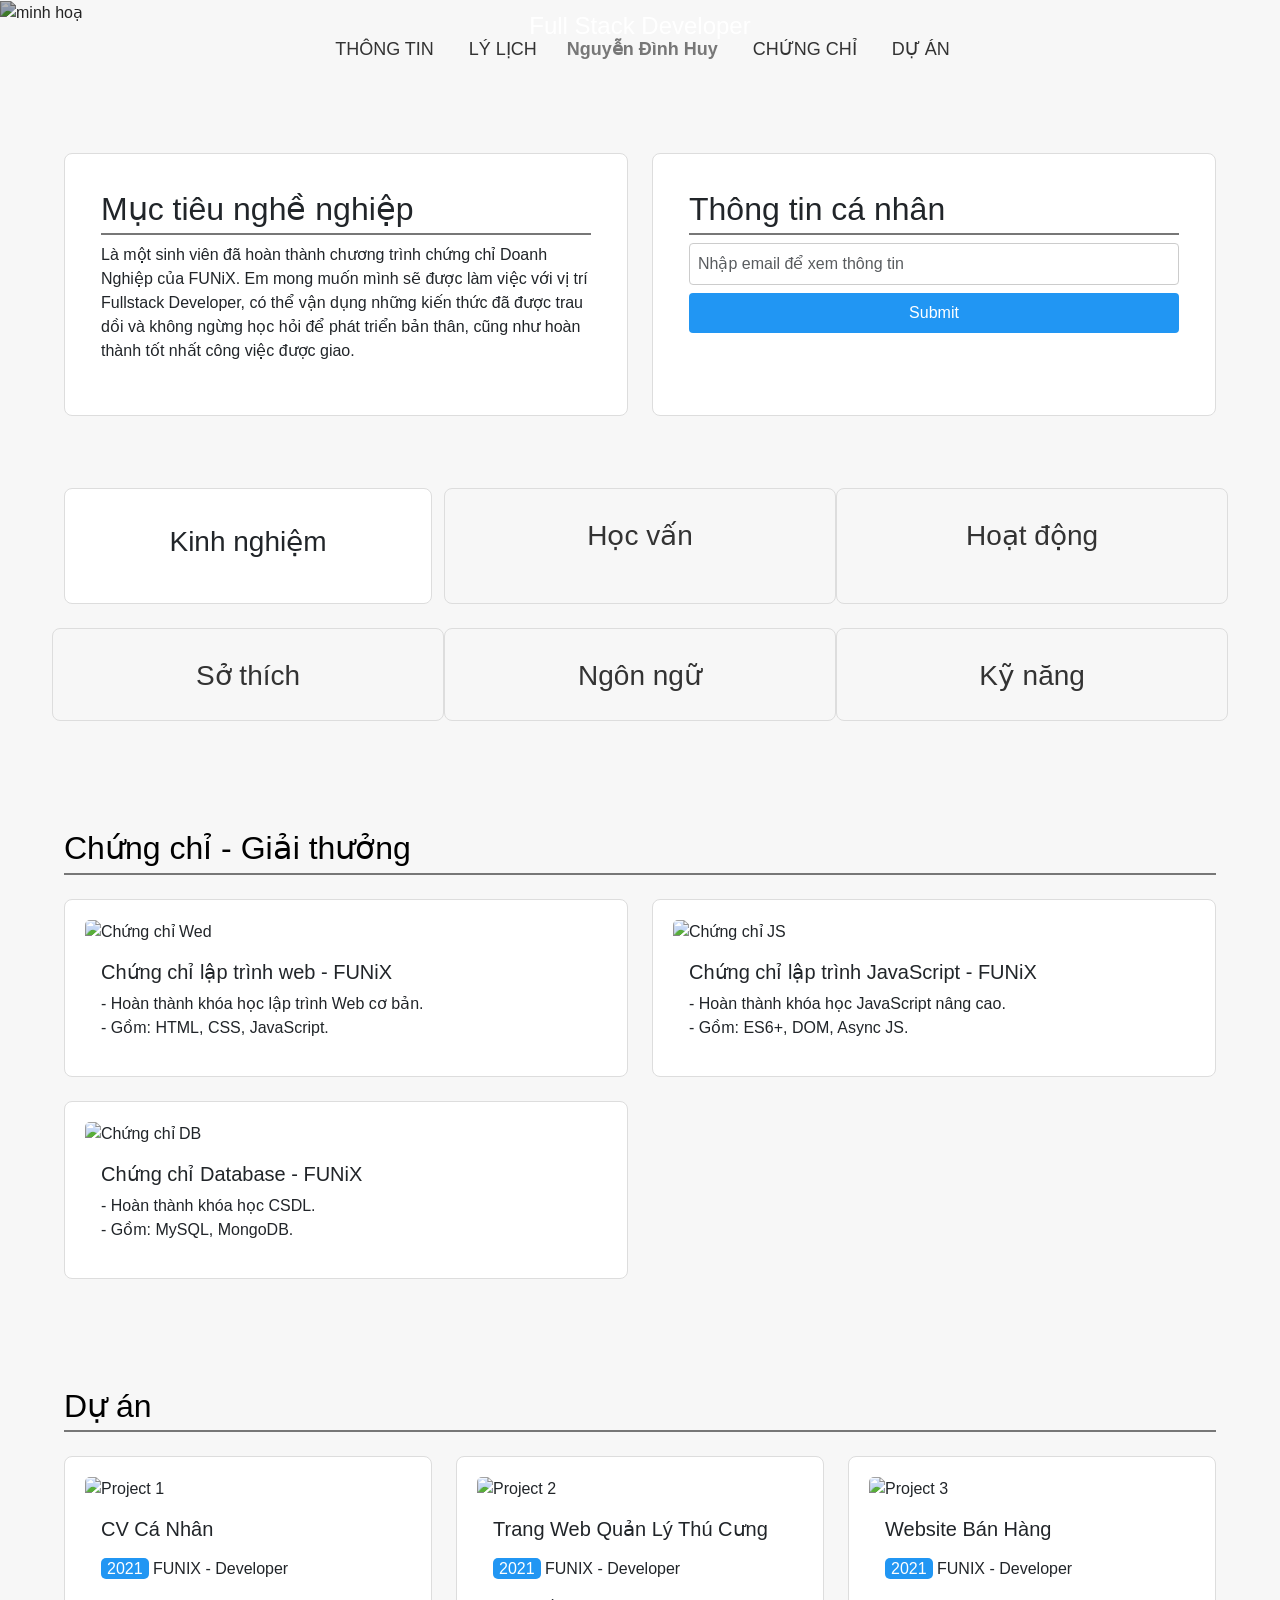
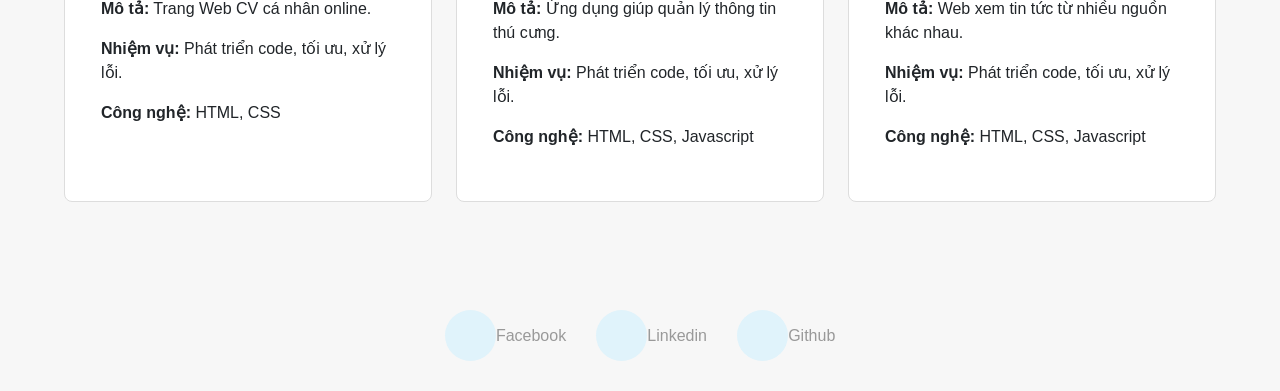
==== Assignment  03/index.html @ 518858b7 "Add files via upload" ====
<!DOCTYPE html>
<html lang="vi">
  <head>
    <meta charset="UTF-8" />
    <meta name="viewport" content="width=device-width, initial-scale=1.0" />
    <link
      href="https://cdn.jsdelivr.net/npm/bootstrap@5.0.2/dist/css/bootstrap.min.css"
      rel="stylesheet"
    />
    <link rel="stylesheet" href="./css/style.css" />
    <link rel="stylesheet" href="./css/font.css" />
    <link rel="stylesheet" href="./css/mobile.css" />
    <link rel="stylesheet" href="./css/tablet.css" />
    <link rel="stylesheet" href="./css/laptop.css" />

    <title>Assignment03</title>
  </head>
  <body>
    <div class="position-relative">
      <img
        src="e:\accsiment\Assignment  03\images\banner.jpg"
        alt="minh hoạ"
        class="img-fluid w-100"
        style="filter: brightness(0.7)"
      />
      <div class="text-overplay text-white">
        <h1>Nguyễn Đình Huy</h1>
        <p>Full Stack Developer</p>
      </div>
    </div>
    <div class="menu">
      <nav>
        <ul>
          <li>
            <a href="#"><i class="icon-user"></i> THÔNG TIN</a>
          </li>
          <li>
            <a href="#"><i class="icon-doc-text-inv"></i> LÝ LỊCH</a>
          </li>
          <li class="navbar-title">Nguyễn Đình Huy</li>
          <li>
            <a href="#"><i class="icon-mail-alt"></i> CHỨNG CHỈ</a>
          </li>
          <li>
            <a href="#"><i class="icon-star-1"></i> DỰ ÁN</a>
          </li>
        </ul>
      </nav>
    </div>

    <!-- Nội dung chính -->
    <div class="container my-5">
      <div class="row g-4">
        <!-- Mục tiêu nghề nghiệp -->
        <div class="col-md-6">
          <div class="card h-100">
            <div class="card-body">
              <h2 class="card-title">Mục tiêu nghề nghiệp</h2>
              <p>
                Là một sinh viên đã hoàn thành chương trình chứng chỉ Doanh
                Nghiệp của FUNiX. Em mong muốn mình sẽ được làm việc với vị trí
                Fullstack Developer, có thể vận dụng những kiến thức đã được
                trau dồi và không ngừng học hỏi để phát triển bản thân, cũng như
                hoàn thành tốt nhất công việc được giao.
              </p>
            </div>
          </div>
        </div>

        <!-- Form nhập email -->
        <div class="col-md-6" id="form-container">
  <div class="card h-100">
    <div class="card-body">
      <h2 class="card-title">Thông tin cá nhân</h2>
      <form id="email-form" class="d-flex flex-column gap-2">
        <input
          type="email"
          id="email-input"
          class="form-control"
          placeholder="Nhập email để xem thông tin"
          required
          autocomplete="off"
        />
        <p id="error-msg" class="text-danger d-none">
          Email không hợp lệ!
        </p>
        <button type="submit" class="btn btn-primary">Submit</button>
      </form>
    </div>
  </div>
</div>

        <!-- Thông tin cá nhân hiển thị -->
        <div class="col-md-6 hidden" id="info-container">
          <div class="card h-100">
            <div class="card-body">
              <p><strong>Giới tính:</strong> Nam</p>
              <p><strong>Ngày sinh:</strong> 19/05/2000</p>
              <p><strong>Điện thoại:</strong> (+84) 912398xxx</p>
              <p><strong>Email:</strong> sinhvien@funix.edu.vn</p>
              <p><strong>Địa chỉ:</strong> Số 10, đường 10, Hà Nội</p>
              <p><strong>Website:</strong> https://abc.tech</p>
              <div class="d-flex gap-3 mt-3">
                <i class="icon-twitter"></i>
                <i class="icon-facebook"></i>
                <i class="icon-gplus"></i>
                <i class="icon-linkedin"></i>
              </div>
            </div>
          </div>
        </div>
      </div>

      <!-- Grid thông tin (Kinh nghiệm, Học vấn, Hoạt động...) -->
      <div class="row row-cols-1 row-cols-md-2 row-cols-lg-3 g-4 mt-5">
        <div class="col">
          <div class="card info-card h-100">
            <div class="card-body text-center">
              <i class="ic-toolbox fs-2"></i>
              <h3>Kinh nghiệm</h3>
              <button class="btn btn-warning btn-sm toggle-btn">
                View More
              </button>
              <div class="info-content hidden mt-3 text-start">
                <p class="fw-bold">
                  Full Stack Developer - Công ty Y (05/2022 - Hiện tại)
                </p>
                <ul>
                  <li>Xây dựng, phát triển Website dựa trên thiết kế.</li>
                  <li>Thiết kế Database, sử dụng MySQL/NoSQL.</li>
                  <li>Lập trình Web Service bằng Python, Java,...</li>
                </ul>
              </div>
            </div>
          </div>
        </div>
        <!-- Học vấn -->
  <div class="info-card">
    <div class="info-header">
      <i class="ic-pencil"></i>
      <h3>Học vấn</h3>
      <button class="toggle-btn">View More</button>
    </div>
    <div class="info-content hidden">
      <p><b>FUNiX</b> (06/2021 - 05/2022)</p>
      <p>Tốt nghiệp chứng chỉ Fullstack, GPA: 9/10</p>
      <p><b>ĐH FPT</b> (08/2016 - 07/2019)</p>
      <p>Cử nhân Kỹ thuật phần mềm, GPA: 3.2/4</p>
    </div>
  </div>

  <!-- Hoạt động -->
  <div class="info-card">
    <div class="info-header">
      <i class="ic-trophy"></i>
      <h3>Hoạt động</h3>
      <button class="toggle-btn">View More</button>
    </div>
    <div class="info-content hidden">
      <p><b>FPT Edu Hackathon</b> (2019) - Giải 3 bảng A</p>
      <p><b>CLB Z</b> (2016-2017) - Trưởng ban chuyên môn</p>
    </div>
  </div>

  <!-- Sở thích -->
  <div class="info-card">
    <div class="info-header">
      <i class="ic-megaphone"></i>
      <h3>Sở thích</h3>
      <button class="toggle-btn">View More</button>
    </div>
    <div class="info-content hidden">
      <p>Âm nhạc, Chơi game, Du lịch, Nấu ăn</p>
    </div>
  </div>

  <!-- Ngôn ngữ -->
  <div class="info-card">
    <div class="info-header">
      <i class="ic-mic"></i>
      <h3>Ngôn ngữ</h3>
      <button class="toggle-btn">View More</button>
    </div>
    <div class="info-content hidden">
      <p>Tiếng Anh - IELTS 7.0</p>
      <div class="bar"><div style="width:70%"></div></div>
      <p>Tiếng Nhật - JLPT N4</p>
      <div class="bar"><div style="width:40%"></div></div>
    </div>
  </div>

  <!-- Kỹ năng -->
  <div class="info-card">
    <div class="info-header">
      <i class="ic-tools"></i>
      <h3>Kỹ năng</h3>
      <button class="toggle-btn">View More</button>
    </div>
    <div class="info-content hidden">
      <p>HTML/CSS: Fundamental</p>
      <div class="bar"><div style="width:60%"></div></div>
      <p>Javascript: Intermediate</p>
      <div class="bar"><div style="width:80%"></div></div>
      <p>NodeJS: Intermediate</p>
      <div class="bar"><div style="width:70%"></div></div>
      <p>Bootstrap 5: Fundamental</p>
      <div class="bar"><div style="width:60%"></div></div>
    </div>
  </div>
</div>
      </div>
    </div>

    <!-- Chứng chỉ - Giải thưởng -->
    <div class="container my-5">
      <h2 class="mb-4">Chứng chỉ - Giải thưởng</h2>
      <div class="row row-cols-1 row-cols-md-2 g-4">
        <div class="col">
          <div class="card h-100">
            <img
              src="e:\accsiment\Assignment  03\images\z6876169702181_b6b97c198c44c1d60125a9619a72cca2.jpg"
              class="card-img-top"
              alt="Chứng chỉ Wed"
            />
            <div class="card-body">
              <h5 class="card-title">Chứng chỉ lập trình web - FUNiX</h5>
              <p class="card-text">
                - Hoàn thành khóa học lập trình Web cơ bản.<br />
                - Gồm: HTML, CSS, JavaScript.
              </p>
            </div>
          </div>
        </div>
        <div class="col">
          <div class="card h-100">
            <img
              src="e:\accsiment\Assignment  03\images\z6876170082078_06c11a3a55d8be6feaeeed152cd0a370.jpg"
              class="card-img-top"
              alt="Chứng chỉ JS"
            />
            <div class="card-body">
              <h5 class="card-title">Chứng chỉ lập trình JavaScript - FUNiX</h5>
              <p class="card-text">
                - Hoàn thành khóa học JavaScript nâng cao.<br />
                - Gồm: ES6+, DOM, Async JS.
              </p>
            </div>
          </div>
        </div>
        <div class="col">
          <div class="card h-100">
            <img
              src="e:\accsiment\Assignment  03\images\z6876170233814_6504e09852ae9ed6602813bad35f3386.jpg"
              class="card-img-top"
              alt="Chứng chỉ DB"
            />
            <div class="card-body">
              <h5 class="card-title">Chứng chỉ Database - FUNiX</h5>
              <p class="card-text">
                - Hoàn thành khóa học CSDL.<br />
                - Gồm: MySQL, MongoDB.
              </p>
            </div>
          </div>
        </div>
      </div>
    </div>

    <!-- Dự án -->
    <div class="container my-5">
      <h2 class="mb-4">Dự án</h2>
      <div class="row row-cols-1 row-cols-md-3 g-4">
        <!-- Dự án 1 -->
        <div class="col">
          <div class="card h-100">
            <img
              src="e:\accsiment\Assignment  03\images\z6876223351417_662eecf74dc6091515ab1faaf2f490e8.jpg"
              class="card-img-top"
              alt="Project 1"
            />
            <div class="card-body">
              <h5 class="card-title">CV Cá Nhân</h5>
              <p class="card-text">
                <p>
              <span
                style="
                  background: #2196f3;
                  color: white;
                  padding: 2px 6px;
                  border-radius: 5px;
                "
                >2021</span
              >
              FUNIX - Developer
            </p>
            <p><strong>Mô tả:</strong> Trang Web CV cá nhân online.</p>
            <p>
              <strong>Nhiệm vụ:</strong> Phát triển code, tối ưu, xử lý lỗi.
            </p>
            <p><strong>Công nghệ:</strong> HTML, CSS</p>
              </p>
            </div>
          </div>
        </div>

        <!-- Dự án 2 -->
        <div class="col">
          <div class="card h-100">
            <img
              src="e:\accsiment\Assignment  03\images\z6876223659902_cf0e49bc5b09206584a0ef1fc46d6698.jpg"
              class="card-img-top"
              alt="Project 2"
            />
            <div class="card-body">
              <h5 class="card-title">Trang Web Quản Lý Thú Cưng</h5>
              <p class="card-text">
                <p>
              <span
                style="
                  background: #2196f3;
                  color: white;
                  padding: 2px 6px;
                  border-radius: 5px;
                "
                >2021</span
              >
              FUNIX - Developer
            </p>
            <p>
              <strong>Mô tả:</strong> Ứng dụng giúp quản lý thông tin thú cưng.
            </p>
            <p>
              <strong>Nhiệm vụ:</strong> Phát triển code, tối ưu, xử lý lỗi.
            </p>
            <p><strong>Công nghệ:</strong> HTML, CSS, Javascript</p>
              </p>
            </div>
          </div>
        </div>

        <!-- Dự án 3 -->
        <div class="col">
          <div class="card h-100">
            <img
              src="e:\accsiment\Assignment  03\images\z6876223982063_1968ad4f30f36964ab4328737cce14e0.jpg"
              class="card-img-top"
              alt="Project 3"
            />
            <div class="card-body">
              <h5 class="card-title">Website Bán Hàng</h5>
              <p class="card-text">
                            <p>
              <span
                style="
                  background: #2196f3;
                   color: white;
                  padding: 2px 6px;
                  border-radius: 5px;
                "
                >2021</span
              >
              FUNIX - Developer
            </p>
            <p>
              <strong>Mô tả:</strong> Web xem tin tức từ nhiều nguồn khác nhau.
            </p>
            <p>
              <strong>Nhiệm vụ:</strong> Phát triển code, tối ưu, xử lý lỗi.
            </p>
            <p><strong>Công nghệ:</strong> HTML, CSS, Javascript</p>
              </p>
            </div>
          </div>
        </div>
      </div>
    </div>
    <footer class="social-footer">
      <a href="#" class="social-link">
        <i class="icon-facebook-circled"></i> Facebook
      </a>
      <a href="#" class="social-link">
        <i class="icon-linkedin-circled"></i> Linkedin
      </a>
      <a href="#" class="social-link">
        <i class="icon-github-circled"></i> Github
      </a>
    </footer>
    <script src="https://cdn.jsdelivr.net/npm/bootstrap@5.0.2/dist/js/bootstrap.bundle.min.js"></script>
    <script src="./js/script.js"></script>
  </body>
</html>
---- Assignment  03/css/style.css ----
.image-container img {
  width: 100%;
  height: 100%;
  position: relative;
}

.text-overplay {
  position: absolute;
  font-size: 24px;
  top: 25%;
  left: 50%;
  transform: translate(-50%, -50%);
  text-align: center;
  margin-bottom: 50px;
  color: white;
}

.menu {
  display: flex;
  flex-direction: row;
  padding: 0;
  height: 50px;
  align-items: center;
  justify-content: center;
  margin-top: 0px;
}

menu a {
  text-decoration: none;
  border-left: 1px solid rgb(17, 16, 16);
  height: 50px;
  display: flex;
  align-items: center;
  justify-content: center;
  padding: 0px;
  gap: 30px;
}
td {
  align-items: center;
  justify-content: center;
  font-size: 20px;
  flex-direction: column;
}
.mờ {
  color: darkgrey;
  text-align: center;
  padding: 20px 0;
}

body {
  font-family: Arial, sans-serif;
  margin: 0;
  padding: 0;
  background: #f7f7f7;
  color: #333;
}

.container {
  width: 90%;
  max-width: 1200px;
  margin: auto;
  padding: 30px 0;
  gap: 30px;
}

header {
  text-align: center;
  padding: 20px 0;
}

header h1 {
  margin: 10px 0 5px;
}

header p {
  font-style: italic;
  color: #777;
}

.section {
  background: #fff;
  padding: 20px;
  margin-bottom: 20px;
  border-radius: 8px;
}

.flex {
  display: flex;
  flex-wrap: wrap;
  gap: 20px;
  flex-wrap: wrap;
  gap: 20px;
}

.column {
  flex: 1;
  min-width: 280px;
  margin-right: 20px;
  margin-top: 20px;
}

h2 {
  color: black;
  border-bottom: 2px solid #777;
  padding-bottom: 5px;
  margin-bottom: 15px;
}

.info p,
.content p {
  margin: 8px 0;
}

.highlight {
  color: #007acc;
  font-weight: bold;
}

ul {
  padding-left: 20px;
}

.title {
  font-weight: bold;
  margin-top: 10px;
}

.date {
  color: #555;
  font-style: italic;
}
.ngang {
  display: flex;
  align-items: center;
  gap: 150px;
}

.section {
  padding: 20px;
}

.flex {
  display: flex;
  gap: 20px;
  flex-wrap: wrap;
}

.card {
  flex: 1;
  min-width: 250px;
  background: #fff;
  padding: 20px;
  border: 1px solid #ddd;
  border-radius: 8px;
}

.hobbies {
  display: flex;
  justify-content: space-between;
  flex-wrap: wrap;
  gap: 15px;
  margin-top: 10px;
}

.hobbies div {
  display: flex;
  flex-direction: column;
  align-items: center;
  font-size: 14px;
  color: #333;
}

.hobbies i {
  font-size: 24px;
  color: #2196f3;
  border: 1px solid #2196f3;
  border-radius: 50%;
  padding: 10px;
  margin-bottom: 5px;
}

.bar {
  background: #eee;
  height: 5px;
  border-radius: 3px;
  margin: 5px 0 15px;
  overflow: hidden;
}

.bar div {
  height: 100%;
  background: #2196f3;
}
.social-footer {
  background-color: #f7f7f7;
  padding: 30px;
  display: flex;
  justify-content: center;
  gap: 30px;
  flex-wrap: wrap;
  text-align: center;
}

.social-link {
  display: flex;
  align-items: center;
  justify-content: center;
  text-decoration: none;
  color: #999;
  font-size: 1rem;
  font-weight: 500;
}

.social-link i {
  color: #00aaff;
  background-color: #e0f3fb;
  border-radius: 50%;
  padding: 0.8em;
  font-size: 2.5vw;
  min-width: 30px;
  min-height: 30px;
  max-width: 60px;
  max-height: 60px;
  display: flex;
  align-items: center;
  justify-content: center;
}

.menu nav ul {
  list-style: none;
  display: flex;
  justify-content: center;
  align-items: center;
  padding: 0;
  margin: 0;
  gap: 30px;
}

.menu nav ul li {
  font-size: 18px;
}

.menu nav ul li a {
  text-decoration: none;
  color: #333;
  display: flex;
  align-items: center;
  gap: 5px;
}

.navbar-title {
  display: block;
  font-weight: bold;
  color: #777;
}

.hidden {
  display: none;
}

#email-form {
  display: flex;
  flex-direction: column;
  gap: 10px;
}

#email-input {
  padding: 8px;
  font-size: 16px;
  border: 1px solid #ccc;
  border-radius: 4px;
}

#email-form button {
  padding: 8px;
  font-size: 16px;
  background-color: #2196f3;
  color: white;
  border: none;
  border-radius: 4px;
  cursor: pointer;
}

#email-form button:hover {
  background-color: #1976d2;
}

.info-grid {
  display: grid;
  grid-template-columns: repeat(auto-fit, minmax(250px, 1fr));
  gap: 20px;
}

.info-card {
  border: 1px solid #ddd;
  border-radius: 8px;
  padding: 20px;
  position: relative;
  text-align: center;
  transition: all 0.3s;
}

.info-card:hover {
  background: #fafafa;
  box-shadow: 0 0 10px rgba(0, 0, 0, 0.1);
}

.info-header {
  display: flex;
  flex-direction: column;
  align-items: center;
  gap: 10px;
}

.toggle-btn {
  display: none; /* ẩn mặc định */
  margin-top: 10px;
  padding: 5px 15px;
  background: #fdf7c2;
  border: none;
  border-radius: 5px;
  cursor: pointer;
  font-weight: bold;
}

.info-card:hover .toggle-btn {
  display: inline-block; /* hiện khi hover */
}

.info-content {
  margin-top: 15px;
  text-align: left;
}
---- Assignment  03/css/mobile.css ----
@media (max-width: 768px) {
  .menu nav ul {
    flex-direction: column;
    align-items: flex-start;
    gap: 10px;
  }

  .menu nav ul li {
    padding: 5px 0;
    font-size: 16px;
  }

  .section.flex {
    flex-direction: column;
    gap: 20px;
  }

  .column {
    margin-right: 0;
    width: 100%;
  }

  .column,
  .card {
    width: 100%;
    margin: 0;
  }

  .certificate-section {
    display: flex;
    flex-direction: column;
    gap: 20px;
  }

  .certificate-section > div {
    width: 100%;
  }

  .certificate-section img {
    width: 100%;
    height: auto;
  }

  .project-section {
    display: flex;
    flex-direction: column;
    gap: 20px;
  }

  .project-card {
    width: 100%;
  }

  .project-card img {
    width: 100%;
    height: auto;
  }
}
---- Assignment  03/css/tablet.css ----
@media (max-width: 1024px) and (min-width: 768px) {
  .navbar-title {
    display: none;
  }

  .section.flex {
    display: grid;
    grid-template-columns: repeat(2, 1fr);
    gap: 20px;
  }

  .column {
    margin-right: 10px;
  }

  .column,
  .card {
    width: 100%;
    margin: 0;
  }

  .certificate-section {
    display: grid;
    grid-template-columns: repeat(2, 1fr);
    gap: 20px;
  }

  .certificate-section > div {
    width: 100%;
  }

  .certificate-section img {
    max-width: 100%;
    height: auto;
  }

  .project-section {
    display: grid;
    grid-template-columns: repeat(2, 1fr);
    gap: 20px;
  }

  .project-card {
    width: 100%;
  }

  .project-card img {
    max-width: 100%;
    height: auto;
  }
}
---- Assignment  03/css/laptop.css ----
@media (max-width: 1024px) {
  .navbar-title {
    display: none;
  }
}
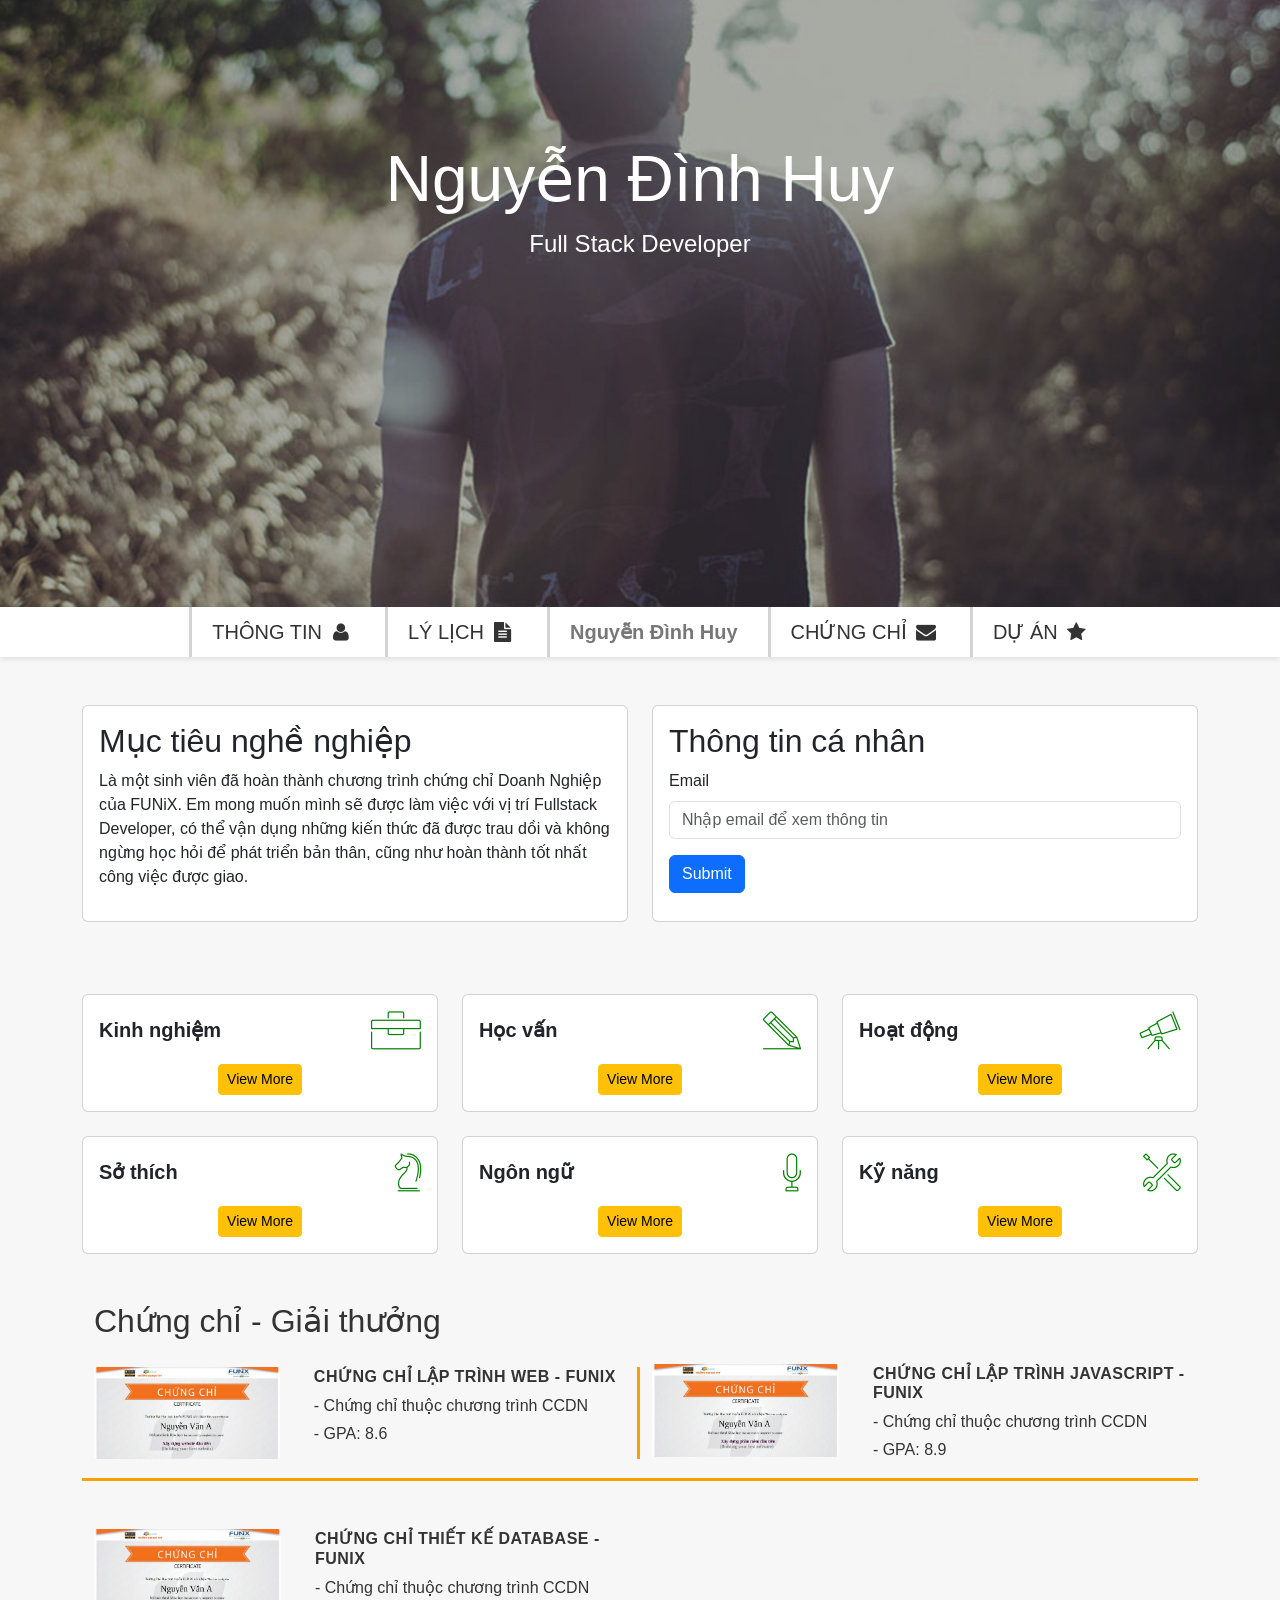
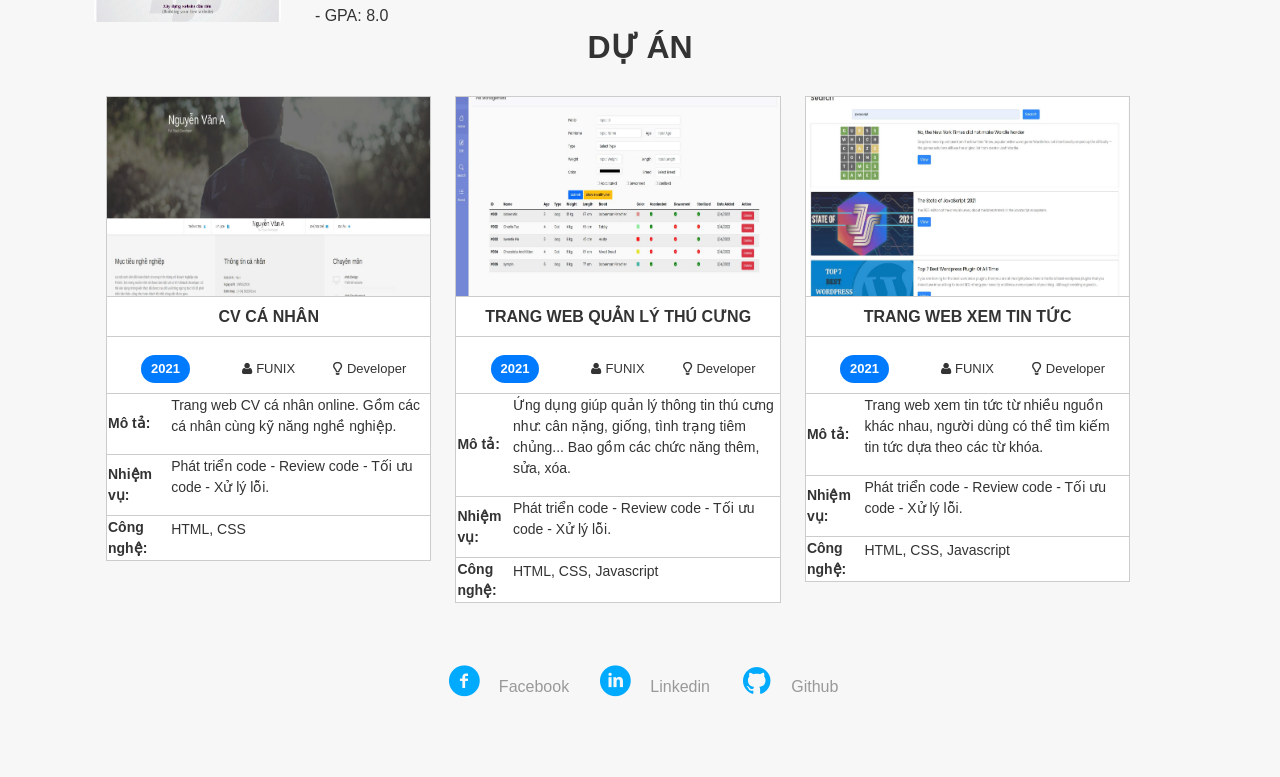
==== commit 97b66c75: "Add files via upload" ====
--- a/Assignment  03/index.html
+++ b/Assignment  03/index.html
@@ -3,389 +3,507 @@
   <head>
     <meta charset="UTF-8" />
     <meta name="viewport" content="width=device-width, initial-scale=1.0" />
+    <title>Assignment03 - Nguyễn Đình Huy</title>
+
+    <!-- Bootstrap CSS -->
+     <link rel="stylesheet" href="css/font.css" />
     <link
       href="https://cdn.jsdelivr.net/npm/bootstrap@5.0.2/dist/css/bootstrap.min.css"
       rel="stylesheet"
     />
-    <link rel="stylesheet" href="./css/style.css" />
-    <link rel="stylesheet" href="./css/font.css" />
-    <link rel="stylesheet" href="./css/mobile.css" />
-    <link rel="stylesheet" href="./css/tablet.css" />
-    <link rel="stylesheet" href="./css/laptop.css" />
-
-    <title>Assignment03</title>
+
+     
+     <link rel="stylesheet" href="https://cdnjs.cloudflare.com/ajax/libs/font-awesome/4.7.0/css/font-awesome.min.css">
+    <link rel="stylesheet" href="css/style.css" />
+    <link rel="stylesheet" href="css/tablet.css" />
+    <link rel="stylesheet" href="css/mobile.css" />
+    <link rel="stylesheet" href="css/laptop.css" />
   </head>
   <body>
+    <!-- Banner + overlay text -->
     <div class="position-relative">
       <img
-        src="e:\accsiment\Assignment  03\images\banner.jpg"
-        alt="minh hoạ"
-        class="img-fluid w-100"
-        style="filter: brightness(0.7)"
+        src="images/banner.jpg"
+        alt="Minh hoạ banner"
+        class="img-fluid w-100 banner-img"
       />
-      <div class="text-overplay text-white">
+      <div class="text-overlay text-white">
         <h1>Nguyễn Đình Huy</h1>
         <p>Full Stack Developer</p>
       </div>
     </div>
+
+    <!-- Menu -->
     <div class="menu">
       <nav>
-        <ul>
+        <ul class="menu-list">
           <li>
-            <a href="#"><i class="icon-user"></i> THÔNG TIN</a>
+            <a href="#">THÔNG TIN <i class="icon-user"></i></a>
           </li>
           <li>
-            <a href="#"><i class="icon-doc-text-inv"></i> LÝ LỊCH</a>
+            <a href="#">LÝ LỊCH <i class="icon-doc-text-inv"></i></a>
           </li>
           <li class="navbar-title">Nguyễn Đình Huy</li>
           <li>
-            <a href="#"><i class="icon-mail-alt"></i> CHỨNG CHỈ</a>
+            <a href="#">CHỨNG CHỈ <i class="icon-mail-alt"></i></a>
           </li>
           <li>
-            <a href="#"><i class="icon-star-1"></i> DỰ ÁN</a>
+            <a href="#">DỰ ÁN <i class="icon-star-1"></i></a>
           </li>
         </ul>
       </nav>
     </div>
 
-    <!-- Nội dung chính -->
     <div class="container my-5">
       <div class="row g-4">
-        <!-- Mục tiêu nghề nghiệp -->
-        <div class="col-md-6">
-          <div class="card h-100">
-            <div class="card-body">
-              <h2 class="card-title">Mục tiêu nghề nghiệp</h2>
-              <p>
-                Là một sinh viên đã hoàn thành chương trình chứng chỉ Doanh
-                Nghiệp của FUNiX. Em mong muốn mình sẽ được làm việc với vị trí
-                Fullstack Developer, có thể vận dụng những kiến thức đã được
-                trau dồi và không ngừng học hỏi để phát triển bản thân, cũng như
-                hoàn thành tốt nhất công việc được giao.
-              </p>
-            </div>
-          </div>
-        </div>
-
-        <!-- Form nhập email -->
-        <div class="col-md-6" id="form-container">
-  <div class="card h-100">
-    <div class="card-body">
-      <h2 class="card-title">Thông tin cá nhân</h2>
-      <form id="email-form" class="d-flex flex-column gap-2">
-        <input
-          type="email"
-          id="email-input"
-          class="form-control"
-          placeholder="Nhập email để xem thông tin"
-          required
-          autocomplete="off"
-        />
-        <p id="error-msg" class="text-danger d-none">
-          Email không hợp lệ!
+  <!-- Mục tiêu nghề nghiệp -->
+  <div class="col-md-6">
+    <div class="card h-100">
+      <div class="card-body">
+        <h2 class="card-title">Mục tiêu nghề nghiệp</h2>
+        <p>
+          Là một sinh viên đã hoàn thành chương trình chứng chỉ Doanh
+          Nghiệp của FUNiX. Em mong muốn mình sẽ được làm việc với vị trí
+          Fullstack Developer, có thể vận dụng những kiến thức đã được
+          trau dồi và không ngừng học hỏi để phát triển bản thân, cũng như
+          hoàn thành tốt nhất công việc được giao.
         </p>
-        <button type="submit" class="btn btn-primary">Submit</button>
-      </form>
-    </div>
-  </div>
-</div>
-
-        <!-- Thông tin cá nhân hiển thị -->
-        <div class="col-md-6 hidden" id="info-container">
-          <div class="card h-100">
-            <div class="card-body">
-              <p><strong>Giới tính:</strong> Nam</p>
-              <p><strong>Ngày sinh:</strong> 19/05/2000</p>
-              <p><strong>Điện thoại:</strong> (+84) 912398xxx</p>
-              <p><strong>Email:</strong> sinhvien@funix.edu.vn</p>
-              <p><strong>Địa chỉ:</strong> Số 10, đường 10, Hà Nội</p>
-              <p><strong>Website:</strong> https://abc.tech</p>
-              <div class="d-flex gap-3 mt-3">
-                <i class="icon-twitter"></i>
-                <i class="icon-facebook"></i>
-                <i class="icon-gplus"></i>
-                <i class="icon-linkedin"></i>
-              </div>
-            </div>
-          </div>
-        </div>
-      </div>
-
-      <!-- Grid thông tin (Kinh nghiệm, Học vấn, Hoạt động...) -->
-      <div class="row row-cols-1 row-cols-md-2 row-cols-lg-3 g-4 mt-5">
-        <div class="col">
-          <div class="card info-card h-100">
-            <div class="card-body text-center">
-              <i class="ic-toolbox fs-2"></i>
-              <h3>Kinh nghiệm</h3>
-              <button class="btn btn-warning btn-sm toggle-btn">
-                View More
-              </button>
-              <div class="info-content hidden mt-3 text-start">
-                <p class="fw-bold">
-                  Full Stack Developer - Công ty Y (05/2022 - Hiện tại)
-                </p>
-                <ul>
-                  <li>Xây dựng, phát triển Website dựa trên thiết kế.</li>
-                  <li>Thiết kế Database, sử dụng MySQL/NoSQL.</li>
-                  <li>Lập trình Web Service bằng Python, Java,...</li>
-                </ul>
-              </div>
-            </div>
-          </div>
-        </div>
-        <!-- Học vấn -->
-  <div class="info-card">
-    <div class="info-header">
-      <i class="ic-pencil"></i>
-      <h3>Học vấn</h3>
-      <button class="toggle-btn">View More</button>
-    </div>
-    <div class="info-content hidden">
-      <p><b>FUNiX</b> (06/2021 - 05/2022)</p>
-      <p>Tốt nghiệp chứng chỉ Fullstack, GPA: 9/10</p>
-      <p><b>ĐH FPT</b> (08/2016 - 07/2019)</p>
-      <p>Cử nhân Kỹ thuật phần mềm, GPA: 3.2/4</p>
-    </div>
-  </div>
-
-  <!-- Hoạt động -->
-  <div class="info-card">
-    <div class="info-header">
-      <i class="ic-trophy"></i>
-      <h3>Hoạt động</h3>
-      <button class="toggle-btn">View More</button>
-    </div>
-    <div class="info-content hidden">
-      <p><b>FPT Edu Hackathon</b> (2019) - Giải 3 bảng A</p>
-      <p><b>CLB Z</b> (2016-2017) - Trưởng ban chuyên môn</p>
-    </div>
-  </div>
-
-  <!-- Sở thích -->
-  <div class="info-card">
-    <div class="info-header">
+      </div>
+    </div>
+  </div>
+
+  <!-- Khối bên phải (form + info thay thế nhau) -->
+  <div class="col-md-6">
+    <!-- Form nhập email -->
+    <div class="card h-100" id="form-container">
+      <div class="card-body">
+        <h2 class="card-title">Thông tin cá nhân</h2>
+        <form id="email-form" class="needs-validation" novalidate>
+          <div class="mb-3">
+            <label for="email-input" class="form-label">Email</label>
+            <input
+              type="email"
+              id="email-input"
+              class="form-control"
+              placeholder="Nhập email để xem thông tin"
+              required
+              autocomplete="off"
+            />
+            <div class="invalid-feedback">Email không hợp lệ!</div>
+          </div>
+          <button type="submit" class="btn btn-primary">Submit</button>
+        </form>
+      </div>
+    </div>
+
+    <!-- Thông tin cá nhân (ẩn mặc định, xuất hiện thay form) -->
+    <div class="card h-100 d-none" id="info-container">
+      <div class="card-body">
+        <p><strong class="title-info">Giới tính:</strong> Nam</p>
+        <p><strong class="title-info">Ngày sinh:</strong> 19/05/2000</p>
+        <p><strong class="title-info">Điện thoại:</strong> (+84) 912398xxx</p>
+        <p><strong class="title-info">Email:</strong> sinhvien@funix.edu.vn</p>
+        <p><strong class="title-info">Địa chỉ:</strong> Số 10, đường 10, Hà Nội</p>
+        <p>
+          <strong class="title-info">Website:</strong>
+          <a href="https://abc.tech" target="_blank">abc.tech</a>
+        </p>
+        <div class="d-flex gap-3 mt-3 social-icons">
+          <i class="icon-twitter"></i>
+          <i class="icon-facebook"></i>
+          <i class="icon-gplus"></i>
+          <i class="icon-linkedin"></i>
+        </div>
+      </div>
+    </div>
+  </div>
+</div>
+
+      <!-- Grid thông tin khác -->
+      <div
+        class="row row-cols-1 row-cols-md-2 row-cols-lg-3 g-4 mt-5 info-grid" style="align-items: flex-start;"
+      >
+     <!-- Kinh nghiệm -->
+<div class="col">
+  <div class="card info-card h-100">
+    <div class="card-body text-center">
+      <h3 class="box-title">Kinh nghiệm <i class="ic-toolbox"></i></h3>
+      <button class="btn btn-warning btn-sm toggle-btn">View More</button>
+
+      <div class="info-content d-none mt-3 text-start">
+        <!-- Kinh nghiệm 1 -->
+        <p class="fw-bold mb-1">● Full Stack Developer – Công ty Y</p>
+        <p>05/2022 – <span class="badge bg-primary">hiện tại</span></p>
+
+        <ul>
+          <li>Xây dựng phát triển website dựa trên thiết kế và yêu cầu đã có.</li>
+          <li>Phân tích và thiết kế database. Sử dụng các hệ quản trị CSDL (MySQL, SQL Server, NoSQL,...) và viết được các câu truy vấn.</li>
+          <li>Sử dụng ngôn ngữ server-side (Python, Java,...) để xây dựng các web service.</li>
+        </ul>
+
+        <!-- Kinh nghiệm 2 -->
+        <p class="fw-bold mt-4 mb-1">● Web Designer – Công ty X</p>
+        <p>06/2021 – 04/2022</p>
+        <ul>
+          <li>Thiết kế web dựa trên yêu cầu của khách hàng.</li>
+          <li>Sử dụng công cụ Figma, Canva, Photoshop.</li>
+        </ul>
+      </div>
+    </div>
+  </div>
+</div>
+
+
+
+
+<!-- Học vấn -->
+<div class="col">
+  <div class="card info-card h-100">
+    <div class="card-body text-center">
+      <h3 class="box-title">Học vấn <i class="ic-pencil"></i></h3>
+      <button class="btn btn-warning btn-sm toggle-btn">View More</button>
+
+      <div class="info-content d-none mt-3 text-start">
+        <!-- Trường 1 -->
+        <p class="fw-bold mb-1">● FUNIX</p>
+        <p>06/2021 – 05/2022</p>
+        <ul>
+          <li>Tốt nghiệp chứng chỉ doanh nghiệp nhánh Fullstack</li>
+          <li>GPA: 9/10</li>
+        </ul>
+
+        <!-- Trường 2 -->
+        <p class="fw-bold mt-4 mb-1">● Cử nhân – ĐH FPT</p>
+        <p>08/2016 – 07/2019</p>
+        <ul>
+          <li>Chuyên ngành: Kỹ thuật phần mềm</li>
+          <li>GPA: 3.4/4</li>
+        </ul>
+      </div>
+    </div>
+  </div>
+</div>
+
+
+<!-- Hoạt động -->
+<div class="col">
+  <div class="card info-card h-100">
+    <div class="card-body text-center">
+      <h3 class="box-title">Hoạt động <i class="ic-telescope"></i></h3>
+      <button class="btn btn-warning btn-sm toggle-btn">View More</button>
+
+      <div class="info-content d-none mt-3 text-start">
+        <!-- Hoạt động 1 -->
+        <p class="fw-bold mb-1">● FPT Edu Hackathon 2019</p>
+        <p>03/2019 – 05/2019</p>
+        <ul>
+          <li>Giải 3 bảng A</li>
+          <li>Đề tài: Trang web phân loại rác thải</li>
+        </ul>
+
+        <!-- Hoạt động 2 -->
+        <p class="fw-bold mt-4 mb-1">● Câu lạc bộ Z</p>
+        <p>08/2016 – 08/2017</p>
+        <ul>
+          <li>Trưởng ban chuyên môn</li>
+        </ul>
+      </div>
+    </div>
+  </div>
+</div>
+
+
+<!-- Sở thích -->
+<div class="col">
+  <div class="card info-card h-100">
+    <div class="card-body text-center">
+      <h3 class="box-title"> Sở thích<i class="ic-strategy"></i></h3>
+      <button class="btn btn-warning btn-sm toggle-btn">View More</button>
+      <div class="info-content d-none mt-3 text-start">
+  <div class="hobby-list">
+    <div class="hobby">
       <i class="ic-megaphone"></i>
-      <h3>Sở thích</h3>
-      <button class="toggle-btn">View More</button>
-    </div>
-    <div class="info-content hidden">
-      <p>Âm nhạc, Chơi game, Du lịch, Nấu ăn</p>
-    </div>
-  </div>
-
-  <!-- Ngôn ngữ -->
-  <div class="info-card">
-    <div class="info-header">
-      <i class="ic-mic"></i>
-      <h3>Ngôn ngữ</h3>
-      <button class="toggle-btn">View More</button>
-    </div>
-    <div class="info-content hidden">
-      <p>Tiếng Anh - IELTS 7.0</p>
-      <div class="bar"><div style="width:70%"></div></div>
-      <p>Tiếng Nhật - JLPT N4</p>
-      <div class="bar"><div style="width:40%"></div></div>
-    </div>
-  </div>
-
-  <!-- Kỹ năng -->
-  <div class="info-card">
-    <div class="info-header">
-      <i class="ic-tools"></i>
-      <h3>Kỹ năng</h3>
-      <button class="toggle-btn">View More</button>
-    </div>
-    <div class="info-content hidden">
-      <p>HTML/CSS: Fundamental</p>
-      <div class="bar"><div style="width:60%"></div></div>
-      <p>Javascript: Intermediate</p>
-      <div class="bar"><div style="width:80%"></div></div>
-      <p>NodeJS: Intermediate</p>
-      <div class="bar"><div style="width:70%"></div></div>
-      <p>Bootstrap 5: Fundamental</p>
-      <div class="bar"><div style="width:60%"></div></div>
-    </div>
-  </div>
-</div>
-      </div>
-    </div>
-
-    <!-- Chứng chỉ - Giải thưởng -->
-    <div class="container my-5">
+      <p>Âm nhạc</p>
+    </div>
+    <div class="hobby">
+      <i class="ic-strategy"></i>
+      <p>Chơi game</p>
+    </div>
+    <div class="hobby">
+      <i class="ic-hotairballoon"></i>
+      <p>Du lịch</p>
+    </div>
+    <div class="hobby">
+      <i class="ic-basket"></i>
+      <p>Nấu ăn</p>
+    </div>
+  </div>
+</div>
+    </div>
+  </div>
+</div>
+
+<!-- Ngôn ngữ -->
+<div class="col">
+  <div class="card info-card h-100">
+    <div class="card-body text-center">
+      <h3 class="box-title">Ngôn ngữ<i class="ic-mic"></i></h3>
+      <button class="btn btn-warning btn-sm toggle-btn">View More</button>
+      <!-- Phần ẩn/hiện -->
+      <div class="info-content d-none mt-3 text-start">
+        <div class="language-item">
+          <p>Tiếng Anh - IELTS 7.0</p>
+          <div class="bars">
+            <span class="bar active"></span>
+            <span class="bar active"></span>
+            <span class="bar"></span>
+          </div>
+        </div>
+
+        <div class="language-item">
+          <p>Tiếng Nhật - JLPT N4</p>
+          <div class="bars">
+            <span class="bar active"></span>
+            <span class="bar"></span>
+            <span class="bar"></span>
+          </div>
+        </div>
+      </div>
+    </div>
+  </div>
+</div>
+
+<!-- Kỹ năng -->
+<div class="col">
+  <div class="card info-card h-100">
+    <div class="card-body text-center">
+      <h3 class="box-title">Kỹ năng<i class="ic-tools-2"></i></h3>
+      <button class="btn btn-warning btn-sm toggle-btn">View More</button>
+
+      <div class="info-content d-none mt-3 text-start">
+        <div class="skill-item">
+          <p>HTML/CSS: Fundamental</p>
+          <div class="bars">
+            <span class="bar active"></span>
+            <span class="bar"></span>
+            <span class="bar"></span>
+          </div>
+        </div>
+
+        <div class="skill-item">
+          <p>Javascript: Intermediate</p>
+          <div class="bars">
+            <span class="bar active"></span>
+            <span class="bar active"></span>
+            <span class="bar"></span>
+          </div>
+        </div>
+
+        <div class="skill-item">
+          <p>NodeJS: Intermediate</p>
+          <div class="bars">
+            <span class="bar active"></span>
+            <span class="bar active"></span>
+            <span class="bar"></span>
+          </div>
+        </div>
+
+        <div class="skill-item">
+          <p>Bootstrap 5: Fundamental</p>
+          <div class="bars">
+            <span class="bar active"></span>
+            <span class="bar"></span>
+            <span class="bar"></span>
+          </div>
+        </div>
+      </div>
+    </div>
+  </div>
+</div>
+
+
+
+
+
+</div> <!-- close main container  -->
+
+<!-- Chứng chỉ – Giải thưởng -->
+<section class="certificates container my-5">
+  <div class="row align-items-start">
+    <div class="col-12 col-md-6">
       <h2 class="mb-4">Chứng chỉ - Giải thưởng</h2>
-      <div class="row row-cols-1 row-cols-md-2 g-4">
-        <div class="col">
-          <div class="card h-100">
-            <img
-              src="e:\accsiment\Assignment  03\images\z6876169702181_b6b97c198c44c1d60125a9619a72cca2.jpg"
-              class="card-img-top"
-              alt="Chứng chỉ Wed"
-            />
-            <div class="card-body">
-              <h5 class="card-title">Chứng chỉ lập trình web - FUNiX</h5>
-              <p class="card-text">
-                - Hoàn thành khóa học lập trình Web cơ bản.<br />
-                - Gồm: HTML, CSS, JavaScript.
-              </p>
-            </div>
-          </div>
-        </div>
-        <div class="col">
-          <div class="card h-100">
-            <img
-              src="e:\accsiment\Assignment  03\images\z6876170082078_06c11a3a55d8be6feaeeed152cd0a370.jpg"
-              class="card-img-top"
-              alt="Chứng chỉ JS"
-            />
-            <div class="card-body">
-              <h5 class="card-title">Chứng chỉ lập trình JavaScript - FUNiX</h5>
-              <p class="card-text">
-                - Hoàn thành khóa học JavaScript nâng cao.<br />
-                - Gồm: ES6+, DOM, Async JS.
-              </p>
-            </div>
-          </div>
-        </div>
-        <div class="col">
-          <div class="card h-100">
-            <img
-              src="e:\accsiment\Assignment  03\images\z6876170233814_6504e09852ae9ed6602813bad35f3386.jpg"
-              class="card-img-top"
-              alt="Chứng chỉ DB"
-            />
-            <div class="card-body">
-              <h5 class="card-title">Chứng chỉ Database - FUNiX</h5>
-              <p class="card-text">
-                - Hoàn thành khóa học CSDL.<br />
-                - Gồm: MySQL, MongoDB.
-              </p>
-            </div>
-          </div>
-        </div>
-      </div>
-    </div>
-
-    <!-- Dự án -->
-    <div class="container my-5">
-      <h2 class="mb-4">Dự án</h2>
-      <div class="row row-cols-1 row-cols-md-3 g-4">
-        <!-- Dự án 1 -->
-        <div class="col">
-          <div class="card h-100">
-            <img
-              src="e:\accsiment\Assignment  03\images\z6876223351417_662eecf74dc6091515ab1faaf2f490e8.jpg"
-              class="card-img-top"
-              alt="Project 1"
-            />
-            <div class="card-body">
-              <h5 class="card-title">CV Cá Nhân</h5>
-              <p class="card-text">
-                <p>
-              <span
-                style="
-                  background: #2196f3;
-                  color: white;
-                  padding: 2px 6px;
-                  border-radius: 5px;
-                "
-                >2021</span
-              >
-              FUNIX - Developer
-            </p>
-            <p><strong>Mô tả:</strong> Trang Web CV cá nhân online.</p>
-            <p>
-              <strong>Nhiệm vụ:</strong> Phát triển code, tối ưu, xử lý lỗi.
-            </p>
-            <p><strong>Công nghệ:</strong> HTML, CSS</p>
-              </p>
-            </div>
-          </div>
-        </div>
-
-        <!-- Dự án 2 -->
-        <div class="col">
-          <div class="card h-100">
-            <img
-              src="e:\accsiment\Assignment  03\images\z6876223659902_cf0e49bc5b09206584a0ef1fc46d6698.jpg"
-              class="card-img-top"
-              alt="Project 2"
-            />
-            <div class="card-body">
-              <h5 class="card-title">Trang Web Quản Lý Thú Cưng</h5>
-              <p class="card-text">
-                <p>
-              <span
-                style="
-                  background: #2196f3;
-                  color: white;
-                  padding: 2px 6px;
-                  border-radius: 5px;
-                "
-                >2021</span
-              >
-              FUNIX - Developer
-            </p>
-            <p>
-              <strong>Mô tả:</strong> Ứng dụng giúp quản lý thông tin thú cưng.
-            </p>
-            <p>
-              <strong>Nhiệm vụ:</strong> Phát triển code, tối ưu, xử lý lỗi.
-            </p>
-            <p><strong>Công nghệ:</strong> HTML, CSS, Javascript</p>
-              </p>
-            </div>
-          </div>
-        </div>
-
-        <!-- Dự án 3 -->
-        <div class="col">
-          <div class="card h-100">
-            <img
-              src="e:\accsiment\Assignment  03\images\z6876223982063_1968ad4f30f36964ab4328737cce14e0.jpg"
-              class="card-img-top"
-              alt="Project 3"
-            />
-            <div class="card-body">
-              <h5 class="card-title">Website Bán Hàng</h5>
-              <p class="card-text">
-                            <p>
-              <span
-                style="
-                  background: #2196f3;
-                   color: white;
-                  padding: 2px 6px;
-                  border-radius: 5px;
-                "
-                >2021</span
-              >
-              FUNIX - Developer
-            </p>
-            <p>
-              <strong>Mô tả:</strong> Web xem tin tức từ nhiều nguồn khác nhau.
-            </p>
-            <p>
-              <strong>Nhiệm vụ:</strong> Phát triển code, tối ưu, xử lý lỗi.
-            </p>
-            <p><strong>Công nghệ:</strong> HTML, CSS, Javascript</p>
-              </p>
-            </div>
-          </div>
-        </div>
-      </div>
-    </div>
-    <footer class="social-footer">
-      <a href="#" class="social-link">
-        <i class="icon-facebook-circled"></i> Facebook
-      </a>
-      <a href="#" class="social-link">
-        <i class="icon-linkedin-circled"></i> Linkedin
-      </a>
-      <a href="#" class="social-link">
-        <i class="icon-github-circled"></i> Github
-      </a>
+    </div>
+
+    <div class="col-12 col-md-6 text-md-end d-none d-md-block">
+    </div>
+  </div>
+
+  <!-- Hàng 1: 2 chứng chỉ -->
+<div class="row g-4 align-items-center certificates-row pb-3 border-orange">
+  <div class="col-md-6 border-orange-end">
+    <div class="d-flex align-items-start cert-item">
+      <img src="images/chung_chi_1.jpg"
+           alt="Chứng chỉ Web"
+           class="cert-img me-3" />
+      <div class="cert-body">
+        <h5 class="fw-bold mb-2">CHỨNG CHỈ LẬP TRÌNH WEB - FUNIX</h5>
+        <p class="mb-1">- Chứng chỉ thuộc chương trình CCDN</p>
+        <p class="mb-0">- GPA: 8.6</p>
+      </div>
+    </div>
+  </div>
+
+  <div class="col-md-6">
+    <div class="d-flex align-items-start cert-item">
+      <img src="images/chung_chi_2.jpg"
+           alt="Chứng chỉ JS"
+           class="cert-img me-3" />
+      <div class="cert-body">
+        <h5 class="fw-bold mb-2">CHỨNG CHỈ LẬP TRÌNH JAVASCRIPT - FUNIX</h5>
+        <p class="mb-1">- Chứng chỉ thuộc chương trình CCDN</p>
+        <p class="mb-0">- GPA: 8.9</p>
+      </div>
+    </div>
+  </div>
+</div>
+
+<!-- Hàng 2: 1 chứng chỉ -->
+<div class="row g-4 align-items-center mt-3">
+  <div class="col-md-6">
+    <div class="d-flex align-items-start cert-item">
+      <img src="images/chung_chi_3.jpg"
+           alt="Chứng chỉ Database"
+           class="cert-img me-3" />
+      <div class="cert-body">
+        <h5 class="fw-bold mb-2">CHỨNG CHỈ THIẾT KẾ DATABASE - FUNIX</h5>
+        <p class="mb-1">- Chứng chỉ thuộc chương trình CCDN</p>
+        <p class="mb-0">- GPA: 8.0</p>
+      </div>
+    </div>
+  </div>
+</div>
+
+
+    <section id="project">
+  <div class="container">
+    <h2 class="section-title">DỰ ÁN</h2>
+    <div class="row">
+      
+      <!-- Project 1 -->
+      <div class="col-md-4">
+        <div class="project-box">
+          <img src="images/du_an_1.jpg" alt="CV cá nhân" class="project-img">
+          <h3 class="project-title">CV CÁ NHÂN</h3>
+          
+          <div class="project-row">
+            <div class="col"><span class="year-badge">2021</span></div>
+            <div class="col"><i class="icon-user"></i>FUNIX</div>
+            <div class="col"><i class="icon-lamp"></i>Developer</div>
+          </div>
+          
+          <table>
+          <tr class="project-row">
+             <td><strong>Mô tả:</strong></td>
+             <td><p>Trang web CV cá nhân online. Gồm các cá nhân cùng kỹ năng nghề nghiệp.</p></td>
+          </tr>
+          
+          <tr class="project-row">
+            <td><strong>Nhiệm vụ:</strong></td>
+            <td><p>Phát triển code - Review code - Tối ưu code - Xử lý lỗi.</p></td>
+          </tr>
+          
+          <tr class="project-row">
+            <td><strong>Công nghệ:</strong></td>
+            <td><p>HTML, CSS</p></td>
+          </tr>
+          </table>
+        </div>
+      </div>
+      
+      <!-- Project 2 -->
+      <div class="col-md-4">
+        <div class="project-box">
+          <img src="images/du_an_2.jpg" alt="Quản lý thú cưng" class="project-img">
+          <h3 class="project-title">TRANG WEB QUẢN LÝ THÚ CƯNG</h3>
+          
+          <div class="project-row">
+            <div class="col"><span class="year-badge">2021</span></div>
+            <div class="col"><i class="icon-user"></i>FUNIX</div>
+            <div class="col"><i class="icon-lamp"></i>Developer</div>
+          </div>
+          <table>
+          <tr class="project-row">
+            <td><strong>Mô tả:</strong></td>
+            <td><p>Ứng dụng giúp quản lý thông tin thú cưng như: cân nặng, giống, tình trạng tiêm chủng... Bao gồm các chức năng thêm, sửa, xóa.</p></td>
+          </tr>
+          
+          <tr class="project-row">
+            <td><strong>Nhiệm vụ:</strong></td>
+            <td><p>Phát triển code - Review code - Tối ưu code - Xử lý lỗi.</p></td>
+          </tr>
+          
+          <tr class="project-row">
+            <td><strong>Công nghệ:</strong></td>
+            <td><p>HTML, CSS, Javascript</p></td>
+          </tr>
+          </table>
+        </div>
+      </div>
+      
+      <!-- Project 3 -->
+      <div class="col-md-4">
+        <div class="project-box">
+          <img src="images/du_an_3.jpg" alt="Trang web xem tin tức" class="project-img">
+          <h3 class="project-title">TRANG WEB XEM TIN TỨC</h3>
+          
+          <div class="project-row">
+            <div class="col"><span class="year-badge">2021</span></div>
+            <div class="col"><i class="icon-user"></i>FUNIX</div>
+            <div class="col"><i class="icon-lamp"></i>Developer</div>
+          </div>
+          <table>
+          <tr class="project-row">
+            <td><strong>Mô tả:</strong></td>
+            <td><p>Trang web xem tin tức từ nhiều nguồn khác nhau, người dùng có thể tìm kiếm tin tức dựa theo các từ khóa.</p></td>
+          </tr>
+          
+          <tr class="project-row">
+            <td><strong>Nhiệm vụ:</strong></td>
+            <td><p>Phát triển code - Review code - Tối ưu code - Xử lý lỗi.</p></td>
+          </tr>
+          
+          <tr class="project-row">
+            <td><strong>Công nghệ:</strong></td>
+            <td><p>HTML, CSS, Javascript</p></td>
+          </tr>
+          </table>
+        </div>
+      </div>
+
+    </div>
+  </div>
+</section>
+
+
+
+
+    <!-- Footer -->
+    <footer class="social-footer py-4">
+      <div class="container d-flex justify-content-center gap-4 flex-wrap">
+        <a href="#" class="social-link"
+          ><i class="icon-facebook-circled"></i> Facebook</a
+        >
+        <a href="#" class="social-link"
+          ><i class="icon-linkedin-circled"></i> Linkedin</a
+        >
+        <a href="#" class="social-link"
+          ><i class="icon-github-circled"></i> Github</a
+        >
+      </div>
     </footer>
+
+    <!-- Scripts -->
     <script src="https://cdn.jsdelivr.net/npm/bootstrap@5.0.2/dist/js/bootstrap.bundle.min.js"></script>
-    <script src="./js/script.js"></script>
+    <script src="js/script.js"></script>
   </body>
 </html>
--- a/Assignment  03/css/font.css
+++ b/Assignment  03/css/font.css
@@ -0,0 +1,11512 @@
+@font-face {
+  font-family: "open_sanslight";
+  src: url("../fonts/OpenSans-Light-webfont.eot");
+  src: url("../fonts/OpenSans-Light-webfont.eot#iefix")
+      format("embedded-opentype"),
+    url("../fonts/OpenSans-Light-webfont.woff") format("woff"),
+    url("../fonts/OpenSans-Light-webfont.ttf") format("truetype"),
+    url("../fonts/OpenSans-Light-webfont.svg#open_sanslight") format("svg");
+  font-weight: normal;
+}
+
+@font-face {
+  font-family: "open_sansitalic";
+  src: url("../fonts/OpenSans-Italic-webfont.eot");
+  src: url("../fonts/OpenSans-Italic-webfont.eot#iefix")
+      format("embedded-opentype"),
+    url("../fonts/OpenSans-Italic-webfont.woff") format("woff"),
+    url("../fonts/OpenSans-Italic-webfont.ttf") format("truetype"),
+    url("../fonts/OpenSans-Italic-webfont.svg#open_sansitalic") format("svg");
+  font-weight: normal;
+  font-style: normal;
+}
+
+@font-face {
+  font-family: "open_sanssemibold";
+  src: url("../fonts/OpenSans-Semibold-webfont.eot");
+  src: url("../fonts/OpenSans-Semibold-webfont.eot#iefix")
+      format("embedded-opentype"),
+    url("../fonts/OpenSans-Semibold-webfont.woff") format("woff"),
+    url("../fonts/OpenSans-Semibold-webfont.ttf") format("truetype"),
+    url("../fonts/OpenSans-Semibold-webfont.svg#open_sanssemibold")
+      format("svg");
+  font-weight: normal;
+  font-style: normal;
+}
+
+@font-face {
+  font-family: "open_sanslight_italic";
+  src: url("../fonts/OpenSans-LightItalic-webfont.eot");
+  src: url("../fonts/OpenSans-LightItalic-webfont.eot#iefix")
+      format("embedded-opentype"),
+    url("../fonts/OpenSans-LightItalic-webfont.woff") format("woff"),
+    url("../fonts/OpenSans-LightItalic-webfont.ttf") format("truetype"),
+    url("../fonts/OpenSans-LightItalic-webfont.svg#open_sanslight_italic")
+      format("svg");
+  font-weight: normal;
+  font-style: normal;
+}
+
+@font-face {
+  font-family: "open_sansregular";
+  src: url("../fonts/OpenSans-Regular-webfont.eot");
+  src: url("../fonts/OpenSans-Regular-webfont.eot#iefix")
+      format("embedded-opentype"),
+    url("../fonts/OpenSans-Regular-webfont.woff") format("woff"),
+    url("../fonts/OpenSans-Regular-webfont.ttf") format("truetype"),
+    url("../fonts/OpenSans-Regular-webfont.svg#open_sansregular") format("svg");
+  font-weight: normal;
+  font-style: normal;
+}
+
+@font-face {
+  font-family: "fontello";
+  src: url("../fonts/fontello.eot");
+  src: url("../fonts/fontello.eot#iefix") format("embedded-opentype"),
+    url("../fonts/fontello.woff") format("woff"),
+    url("../fonts/fontello.ttf") format("truetype"),
+    url("../fonts/fontello.svg#fontello") format("svg");
+  font-weight: normal;
+  font-style: normal;
+}
+
+[class^="icon-"]:before,
+[class*=" icon-"]:before {
+  font-family: "fontello";
+  font-style: normal;
+  font-weight: normal;
+  /* speak: none; */
+
+  display: inline-block;
+  text-decoration: inherit;
+  width: 1em;
+  margin-right: 0.2em;
+  text-align: center;
+  /* opacity: .8; */
+
+  /* For safety - reset parent styles, that can break glyph codes*/
+  font-variant: normal;
+  text-transform: none;
+
+  /* fix buttons height, for twitter bootstrap */
+  line-height: 1em;
+
+  /* Animation center compensation - margins should be symmetric */
+  /* remove if not needed */
+  margin-left: 0.2em;
+
+  /* you can be more comfortable with increased icons size */
+  /* font-size: 120%; */
+
+  /* Font smoothing. That was taken from TWBS */
+  -webkit-font-smoothing: antialiased;
+  -moz-osx-font-smoothing: grayscale;
+
+  /* Uncomment for 3D effect */
+  /* text-shadow: 1px 1px 1px rgba(127, 127, 127, 0.3); */
+}
+
+.icon-emo-happy:before {
+  content: "\e800";
+}
+
+/* '' */
+.icon-emo-wink:before {
+  content: "\e801";
+}
+
+/* '' */
+.icon-emo-wink2:before {
+  content: "\e802";
+}
+
+/* '' */
+.icon-emo-unhappy:before {
+  content: "\e803";
+}
+
+/* '' */
+.icon-emo-sleep:before {
+  content: "\e804";
+}
+
+/* '' */
+.icon-emo-thumbsup:before {
+  content: "\e805";
+}
+
+/* '' */
+.icon-emo-devil:before {
+  content: "\e806";
+}
+
+/* '' */
+.icon-emo-surprised:before {
+  content: "\e807";
+}
+
+/* '' */
+.icon-emo-tongue:before {
+  content: "\e808";
+}
+
+/* '' */
+.icon-emo-coffee:before {
+  content: "\e809";
+}
+
+/* '' */
+.icon-emo-sunglasses:before {
+  content: "\e80a";
+}
+
+/* '' */
+.icon-emo-displeased:before {
+  content: "\e80b";
+}
+
+/* '' */
+.icon-emo-beer:before {
+  content: "\e80c";
+}
+
+/* '' */
+.icon-emo-grin:before {
+  content: "\e80d";
+}
+
+/* '' */
+.icon-emo-angry:before {
+  content: "\e80e";
+}
+
+/* '' */
+.icon-emo-saint:before {
+  content: "\e80f";
+}
+
+/* '' */
+.icon-emo-cry:before {
+  content: "\e810";
+}
+
+/* '' */
+.icon-emo-shoot:before {
+  content: "\e811";
+}
+
+/* '' */
+.icon-emo-squint:before {
+  content: "\e812";
+}
+
+/* '' */
+.icon-emo-laugh:before {
+  content: "\e813";
+}
+
+/* '' */
+.icon-spin1:before {
+  content: "\e814";
+}
+
+/* '' */
+.icon-spin2:before {
+  content: "\e815";
+}
+
+/* '' */
+.icon-spin3:before {
+  content: "\e816";
+}
+
+/* '' */
+.icon-spin4:before {
+  content: "\e817";
+}
+
+/* '' */
+.icon-spin5:before {
+  content: "\e818";
+}
+
+/* '' */
+.icon-spin6:before {
+  content: "\e819";
+}
+
+/* '' */
+.icon-firefox:before {
+  content: "\e81a";
+}
+
+/* '' */
+.icon-chrome:before {
+  content: "\e81b";
+}
+
+/* '' */
+.icon-opera:before {
+  content: "\e81c";
+}
+
+/* '' */
+.icon-ie:before {
+  content: "\e81d";
+}
+
+/* '' */
+.icon-crown:before {
+  content: "\e81e";
+}
+
+/* '' */
+.icon-crown-plus:before {
+  content: "\e81f";
+}
+
+/* '' */
+.icon-crown-minus:before {
+  content: "\e820";
+}
+
+/* '' */
+.icon-marquee:before {
+  content: "\e821";
+}
+
+/* '' */
+.icon-glass:before {
+  content: "\e822";
+}
+
+/* '' */
+.icon-music:before {
+  content: "\e823";
+}
+
+/* '' */
+.icon-search:before {
+  content: "\e824";
+}
+
+/* '' */
+.icon-mail:before {
+  content: "\e825";
+}
+
+/* '' */
+.icon-mail-alt:before {
+  content: "\e826";
+}
+
+/* '' */
+.icon-mail-squared:before {
+  content: "\e827";
+}
+
+/* '' */
+.icon-heart:before {
+  content: "\e828";
+}
+
+/* '' */
+.icon-heart-empty:before {
+  content: "\e829";
+}
+
+/* '' */
+.icon-star-1:before {
+  content: "\e82a";
+}
+
+/* '' */
+.icon-star-empty-1:before {
+  content: "\e82b";
+}
+
+/* '' */
+.icon-star-half:before {
+  content: "\e82c";
+}
+
+/* '' */
+.icon-star-half-alt:before {
+  content: "\e82d";
+}
+
+/* '' */
+.icon-user:before {
+  content: "\e82e";
+}
+
+/* '' */
+.icon-user-plus:before {
+  content: "\e82f";
+}
+
+/* '' */
+.icon-user-times:before {
+  content: "\e830";
+}
+
+/* '' */
+.icon-users:before {
+  content: "\e831";
+}
+
+/* '' */
+.icon-male:before {
+  content: "\e832";
+}
+
+/* '' */
+.icon-female:before {
+  content: "\e833";
+}
+
+/* '' */
+.icon-child:before {
+  content: "\e834";
+}
+
+/* '' */
+.icon-user-secret:before {
+  content: "\e835";
+}
+
+/* '' */
+.icon-video:before {
+  content: "\e836";
+}
+
+/* '' */
+.icon-videocam:before {
+  content: "\e837";
+}
+
+/* '' */
+.icon-picture:before {
+  content: "\e838";
+}
+
+/* '' */
+.icon-camera:before {
+  content: "\e839";
+}
+
+/* '' */
+.icon-camera-alt:before {
+  content: "\e83a";
+}
+
+/* '' */
+.icon-th-large:before {
+  content: "\e83b";
+}
+
+/* '' */
+.icon-th:before {
+  content: "\e83c";
+}
+
+/* '' */
+.icon-th-list:before {
+  content: "\e83d";
+}
+
+/* '' */
+.icon-ok:before {
+  content: "\e83e";
+}
+
+/* '' */
+.icon-ok-circled:before {
+  content: "\e83f";
+}
+
+/* '' */
+.icon-ok-circled2:before {
+  content: "\e840";
+}
+
+/* '' */
+.icon-ok-squared:before {
+  content: "\e841";
+}
+
+/* '' */
+.icon-cancel:before {
+  content: "\e842";
+}
+
+/* '' */
+.icon-cancel-circled:before {
+  content: "\e843";
+}
+
+/* '' */
+.icon-cancel-circled2:before {
+  content: "\e844";
+}
+
+/* '' */
+.icon-plus:before {
+  content: "\e845";
+}
+
+/* '' */
+.icon-plus-circled:before {
+  content: "\e846";
+}
+
+/* '' */
+.icon-plus-squared:before {
+  content: "\e847";
+}
+
+/* '' */
+.icon-plus-squared-alt:before {
+  content: "\e848";
+}
+
+/* '' */
+.icon-minus:before {
+  content: "\e849";
+}
+
+/* '' */
+.icon-minus-circled:before {
+  content: "\e84a";
+}
+
+/* '' */
+.icon-minus-squared:before {
+  content: "\e84b";
+}
+
+/* '' */
+.icon-minus-squared-alt:before {
+  content: "\e84c";
+}
+
+/* '' */
+.icon-help:before {
+  content: "\e84d";
+}
+
+/* '' */
+.icon-help-circled:before {
+  content: "\e84e";
+}
+
+/* '' */
+.icon-info-circled:before {
+  content: "\e84f";
+}
+
+/* '' */
+.icon-info:before {
+  content: "\e850";
+}
+
+/* '' */
+.icon-home:before {
+  content: "\e851";
+}
+
+/* '' */
+.icon-link:before {
+  content: "\e852";
+}
+
+/* '' */
+.icon-unlink:before {
+  content: "\e853";
+}
+
+/* '' */
+.icon-link-ext:before {
+  content: "\e854";
+}
+
+/* '' */
+.icon-link-ext-alt:before {
+  content: "\e855";
+}
+
+/* '' */
+.icon-attach:before {
+  content: "\e856";
+}
+
+/* '' */
+.icon-lock:before {
+  content: "\e857";
+}
+
+/* '' */
+.icon-lock-open:before {
+  content: "\e858";
+}
+
+/* '' */
+.icon-lock-open-alt:before {
+  content: "\e859";
+}
+
+/* '' */
+.icon-pin:before {
+  content: "\e85a";
+}
+
+/* '' */
+.icon-eye:before {
+  content: "\e85b";
+}
+
+/* '' */
+.icon-eye-off:before {
+  content: "\e85c";
+}
+
+/* '' */
+.icon-tag-1:before {
+  content: "\e85d";
+}
+
+/* '' */
+.icon-tags:before {
+  content: "\e85e";
+}
+
+/* '' */
+.icon-bookmark:before {
+  content: "\e85f";
+}
+
+/* '' */
+.icon-bookmark-empty:before {
+  content: "\e860";
+}
+
+/* '' */
+.icon-flag:before {
+  content: "\e861";
+}
+
+/* '' */
+.icon-flag-empty:before {
+  content: "\e862";
+}
+
+/* '' */
+.icon-flag-checkered:before {
+  content: "\e863";
+}
+
+/* '' */
+.icon-thumbs-up:before {
+  content: "\e864";
+}
+
+/* '' */
+.icon-thumbs-down:before {
+  content: "\e865";
+}
+
+/* '' */
+.icon-thumbs-up-alt:before {
+  content: "\e866";
+}
+
+/* '' */
+.icon-thumbs-down-alt:before {
+  content: "\e867";
+}
+
+/* '' */
+.icon-download:before {
+  content: "\e868";
+}
+
+/* '' */
+.icon-upload:before {
+  content: "\e869";
+}
+
+/* '' */
+.icon-download-cloud:before {
+  content: "\e86a";
+}
+
+/* '' */
+.icon-upload-cloud:before {
+  content: "\e86b";
+}
+
+/* '' */
+.icon-reply:before {
+  content: "\e86c";
+}
+
+/* '' */
+.icon-reply-all:before {
+  content: "\e86d";
+}
+
+/* '' */
+.icon-forward:before {
+  content: "\e86e";
+}
+
+/* '' */
+.icon-quote-left:before {
+  content: "\e86f";
+}
+
+/* '' */
+.icon-quote-right:before {
+  content: "\e870";
+}
+
+/* '' */
+.icon-code:before {
+  content: "\e871";
+}
+
+/* '' */
+.icon-export:before {
+  content: "\e872";
+}
+
+/* '' */
+.icon-export-alt:before {
+  content: "\e873";
+}
+
+/* '' */
+.icon-share:before {
+  content: "\e874";
+}
+
+/* '' */
+.icon-share-squared:before {
+  content: "\e875";
+}
+
+/* '' */
+.icon-pencil:before {
+  content: "\e876";
+}
+
+/* '' */
+.icon-pencil-squared:before {
+  content: "\e877";
+}
+
+/* '' */
+.icon-edit:before {
+  content: "\e878";
+}
+
+/* '' */
+.icon-print:before {
+  content: "\e879";
+}
+
+/* '' */
+.icon-retweet:before {
+  content: "\e87a";
+}
+
+/* '' */
+.icon-keyboard:before {
+  content: "\e87b";
+}
+
+/* '' */
+.icon-gamepad:before {
+  content: "\e87c";
+}
+
+/* '' */
+.icon-comment:before {
+  content: "\e87d";
+}
+
+/* '' */
+.icon-chat:before {
+  content: "\e87e";
+}
+
+/* '' */
+.icon-comment-empty:before {
+  content: "\e87f";
+}
+
+/* '' */
+.icon-chat-empty:before {
+  content: "\e880";
+}
+
+/* '' */
+.icon-bell:before {
+  content: "\e881";
+}
+
+/* '' */
+.icon-bell-alt:before {
+  content: "\e882";
+}
+
+/* '' */
+.icon-bell-off:before {
+  content: "\e883";
+}
+
+/* '' */
+.icon-bell-off-empty:before {
+  content: "\e884";
+}
+
+/* '' */
+.icon-attention-alt:before {
+  content: "\e885";
+}
+
+/* '' */
+.icon-attention:before {
+  content: "\e886";
+}
+
+/* '' */
+.icon-attention-circled:before {
+  content: "\e887";
+}
+
+/* '' */
+.icon-location:before {
+  content: "\e888";
+}
+
+/* '' */
+.icon-direction:before {
+  content: "\e889";
+}
+
+/* '' */
+.icon-compass:before {
+  content: "\e88a";
+}
+
+/* '' */
+.icon-trash:before {
+  content: "\e88b";
+}
+
+/* '' */
+.icon-trash-empty:before {
+  content: "\e88c";
+}
+
+/* '' */
+.icon-doc:before {
+  content: "\e88d";
+}
+
+/* '' */
+.icon-docs:before {
+  content: "\e88e";
+}
+
+/* '' */
+.icon-doc-text:before {
+  content: "\e88f";
+}
+
+/* '' */
+.icon-doc-inv:before {
+  content: "\e890";
+}
+
+/* '' */
+.icon-doc-text-inv:before {
+  content: "\e891";
+}
+
+/* '' */
+.icon-file-pdf:before {
+  content: "\e892";
+}
+
+/* '' */
+.icon-file-word:before {
+  content: "\e893";
+}
+
+/* '' */
+.icon-file-excel:before {
+  content: "\e894";
+}
+
+/* '' */
+.icon-file-powerpoint:before {
+  content: "\e895";
+}
+
+/* '' */
+.icon-file-image:before {
+  content: "\e896";
+}
+
+/* '' */
+.icon-file-archive:before {
+  content: "\e897";
+}
+
+/* '' */
+.icon-file-audio:before {
+  content: "\e898";
+}
+
+/* '' */
+.icon-file-video:before {
+  content: "\e899";
+}
+
+/* '' */
+.icon-file-code:before {
+  content: "\e89a";
+}
+
+/* '' */
+.icon-folder:before {
+  content: "\e89b";
+}
+
+/* '' */
+.icon-folder-open:before {
+  content: "\e89c";
+}
+
+/* '' */
+.icon-folder-empty:before {
+  content: "\e89d";
+}
+
+/* '' */
+.icon-folder-open-empty:before {
+  content: "\e89e";
+}
+
+/* '' */
+.icon-box:before {
+  content: "\e89f";
+}
+
+/* '' */
+.icon-rss:before {
+  content: "\e8a0";
+}
+
+/* '' */
+.icon-rss-squared:before {
+  content: "\e8a1";
+}
+
+/* '' */
+.icon-phone:before {
+  content: "\e8a2";
+}
+
+/* '' */
+.icon-phone-squared:before {
+  content: "\e8a3";
+}
+
+/* '' */
+.icon-fax:before {
+  content: "\e8a4";
+}
+
+/* '' */
+.icon-menu:before {
+  content: "\e8a5";
+}
+
+/* '' */
+.icon-cog:before {
+  content: "\e8a6";
+}
+
+/* '' */
+.icon-cog-alt:before {
+  content: "\e8a7";
+}
+
+/* '' */
+.icon-wrench:before {
+  content: "\e8a8";
+}
+
+/* '' */
+.icon-sliders:before {
+  content: "\e8a9";
+}
+
+/* '' */
+.icon-basket:before {
+  content: "\e8aa";
+}
+
+/* '' */
+.icon-cart-plus:before {
+  content: "\e8ab";
+}
+
+/* '' */
+.icon-cart-arrow-down:before {
+  content: "\e8ac";
+}
+
+/* '' */
+.icon-calendar:before {
+  content: "\e8ad";
+}
+
+/* '' */
+.icon-calendar-empty:before {
+  content: "\e8ae";
+}
+
+/* '' */
+.icon-login:before {
+  content: "\e8af";
+}
+
+/* '' */
+.icon-logout:before {
+  content: "\e8b0";
+}
+
+/* '' */
+.icon-mic:before {
+  content: "\e8b1";
+}
+
+/* '' */
+.icon-mute:before {
+  content: "\e8b2";
+}
+
+/* '' */
+.icon-volume-off:before {
+  content: "\e8b3";
+}
+
+/* '' */
+.icon-volume-down:before {
+  content: "\e8b4";
+}
+
+/* '' */
+.icon-volume-up:before {
+  content: "\e8b5";
+}
+
+/* '' */
+.icon-headphones:before {
+  content: "\e8b6";
+}
+
+/* '' */
+.icon-clock:before {
+  content: "\e8b7";
+}
+
+/* '' */
+.icon-lightbulb:before {
+  content: "\e8b8";
+}
+
+/* '' */
+.icon-block:before {
+  content: "\e8b9";
+}
+
+/* '' */
+.icon-resize-full:before {
+  content: "\e8ba";
+}
+
+/* '' */
+.icon-resize-full-alt:before {
+  content: "\e8bb";
+}
+
+/* '' */
+.icon-resize-small:before {
+  content: "\e8bc";
+}
+
+/* '' */
+.icon-resize-vertical:before {
+  content: "\e8bd";
+}
+
+/* '' */
+.icon-resize-horizontal:before {
+  content: "\e8be";
+}
+
+/* '' */
+.icon-move:before {
+  content: "\e8bf";
+}
+
+/* '' */
+.icon-zoom-in:before {
+  content: "\e8c0";
+}
+
+/* '' */
+.icon-zoom-out:before {
+  content: "\e8c1";
+}
+
+/* '' */
+.icon-down-circled2:before {
+  content: "\e8c2";
+}
+
+/* '' */
+.icon-up-circled2:before {
+  content: "\e8c3";
+}
+
+/* '' */
+.icon-left-circled2:before {
+  content: "\e8c4";
+}
+
+/* '' */
+.icon-right-circled2:before {
+  content: "\e8c5";
+}
+
+/* '' */
+.icon-down-dir:before {
+  content: "\e8c6";
+}
+
+/* '' */
+.icon-up-dir:before {
+  content: "\e8c7";
+}
+
+/* '' */
+.icon-left-dir:before {
+  content: "\e8c8";
+}
+
+/* '' */
+.icon-right-dir:before {
+  content: "\e8c9";
+}
+
+/* '' */
+.icon-down-open:before {
+  content: "\e8ca";
+}
+
+/* '' */
+.icon-left-open:before {
+  content: "\e8cb";
+}
+
+/* '' */
+.icon-right-open:before {
+  content: "\e8cc";
+}
+
+/* '' */
+.icon-up-open:before {
+  content: "\e8cd";
+}
+
+/* '' */
+.icon-angle-left:before {
+  content: "\e8ce";
+}
+
+/* '' */
+.icon-angle-right:before {
+  content: "\e8cf";
+}
+
+/* '' */
+.icon-angle-up:before {
+  content: "\e8d0";
+}
+
+/* '' */
+.icon-angle-down:before {
+  content: "\e8d1";
+}
+
+/* '' */
+.icon-angle-circled-left:before {
+  content: "\e8d2";
+}
+
+/* '' */
+.icon-angle-circled-right:before {
+  content: "\e8d3";
+}
+
+/* '' */
+.icon-angle-circled-up:before {
+  content: "\e8d4";
+}
+
+/* '' */
+.icon-angle-circled-down:before {
+  content: "\e8d5";
+}
+
+/* '' */
+.icon-angle-double-left:before {
+  content: "\e8d6";
+}
+
+/* '' */
+.icon-angle-double-right:before {
+  content: "\e8d7";
+}
+
+/* '' */
+.icon-angle-double-up:before {
+  content: "\e8d8";
+}
+
+/* '' */
+.icon-angle-double-down:before {
+  content: "\e8d9";
+}
+
+/* '' */
+.icon-down:before {
+  content: "\e8da";
+}
+
+/* '' */
+.icon-left:before {
+  content: "\e8db";
+}
+
+/* '' */
+.icon-right:before {
+  content: "\e8dc";
+}
+
+/* '' */
+.icon-up:before {
+  content: "\e8dd";
+}
+
+/* '' */
+.icon-down-big:before {
+  content: "\e8de";
+}
+
+/* '' */
+.icon-left-big:before {
+  content: "\e8df";
+}
+
+/* '' */
+.icon-right-big:before {
+  content: "\e8e0";
+}
+
+/* '' */
+.icon-up-big:before {
+  content: "\e8e1";
+}
+
+/* '' */
+.icon-right-hand:before {
+  content: "\e8e2";
+}
+
+/* '' */
+.icon-left-hand:before {
+  content: "\e8e3";
+}
+
+/* '' */
+.icon-up-hand:before {
+  content: "\e8e4";
+}
+
+/* '' */
+.icon-down-hand:before {
+  content: "\e8e5";
+}
+
+/* '' */
+.icon-left-circled:before {
+  content: "\e8e6";
+}
+
+/* '' */
+.icon-right-circled:before {
+  content: "\e8e7";
+}
+
+/* '' */
+.icon-up-circled:before {
+  content: "\e8e8";
+}
+
+/* '' */
+.icon-down-circled:before {
+  content: "\e8e9";
+}
+
+/* '' */
+.icon-cw:before {
+  content: "\e8ea";
+}
+
+/* '' */
+.icon-ccw:before {
+  content: "\e8eb";
+}
+
+/* '' */
+.icon-arrows-cw:before {
+  content: "\e8ec";
+}
+
+/* '' */
+.icon-level-up:before {
+  content: "\e8ed";
+}
+
+/* '' */
+.icon-level-down:before {
+  content: "\e8ee";
+}
+
+/* '' */
+.icon-shuffle:before {
+  content: "\e8ef";
+}
+
+/* '' */
+.icon-exchange:before {
+  content: "\e8f0";
+}
+
+/* '' */
+.icon-history:before {
+  content: "\e8f1";
+}
+
+/* '' */
+.icon-expand:before {
+  content: "\e8f2";
+}
+
+/* '' */
+.icon-collapse:before {
+  content: "\e8f3";
+}
+
+/* '' */
+.icon-expand-right:before {
+  content: "\e8f4";
+}
+
+/* '' */
+.icon-collapse-left:before {
+  content: "\e8f5";
+}
+
+/* '' */
+.icon-play:before {
+  content: "\e8f6";
+}
+
+/* '' */
+.icon-play-circled:before {
+  content: "\e8f7";
+}
+
+/* '' */
+.icon-play-circled2:before {
+  content: "\e8f8";
+}
+
+/* '' */
+.icon-stop:before {
+  content: "\e8f9";
+}
+
+/* '' */
+.icon-pause:before {
+  content: "\e8fa";
+}
+
+/* '' */
+.icon-to-end:before {
+  content: "\e8fb";
+}
+
+/* '' */
+.icon-to-end-alt:before {
+  content: "\e8fc";
+}
+
+/* '' */
+.icon-to-start:before {
+  content: "\e8fd";
+}
+
+/* '' */
+.icon-to-start-alt:before {
+  content: "\e8fe";
+}
+
+/* '' */
+.icon-fast-fw:before {
+  content: "\e8ff";
+}
+
+/* '' */
+.icon-fast-bw:before {
+  content: "\e900";
+}
+
+/* '' */
+.icon-eject:before {
+  content: "\e901";
+}
+
+/* '' */
+.icon-target:before {
+  content: "\e902";
+}
+
+/* '' */
+.icon-signal:before {
+  content: "\e903";
+}
+
+/* '' */
+.icon-wifi:before {
+  content: "\e904";
+}
+
+/* '' */
+.icon-award:before {
+  content: "\e905";
+}
+
+/* '' */
+.icon-desktop:before {
+  content: "\e906";
+}
+
+/* '' */
+.icon-laptop:before {
+  content: "\e907";
+}
+
+/* '' */
+.icon-tablet:before {
+  content: "\e908";
+}
+
+/* '' */
+.icon-mobile:before {
+  content: "\e909";
+}
+
+/* '' */
+.icon-inbox:before {
+  content: "\e90a";
+}
+
+/* '' */
+.icon-globe:before {
+  content: "\e90b";
+}
+
+/* '' */
+.icon-sun:before {
+  content: "\e90c";
+}
+
+/* '' */
+.icon-cloud:before {
+  content: "\e90d";
+}
+
+/* '' */
+.icon-flash:before {
+  content: "\e90e";
+}
+
+/* '' */
+.icon-moon:before {
+  content: "\e90f";
+}
+
+/* '' */
+.icon-umbrella-1:before {
+  content: "\e910";
+}
+
+/* '' */
+.icon-flight:before {
+  content: "\e911";
+}
+
+/* '' */
+.icon-fighter-jet:before {
+  content: "\e912";
+}
+
+/* '' */
+.icon-paper-plane:before {
+  content: "\e913";
+}
+
+/* '' */
+.icon-paper-plane-empty:before {
+  content: "\e914";
+}
+
+/* '' */
+.icon-space-shuttle:before {
+  content: "\e915";
+}
+
+/* '' */
+.icon-leaf:before {
+  content: "\e916";
+}
+
+/* '' */
+.icon-font:before {
+  content: "\e917";
+}
+
+/* '' */
+.icon-bold:before {
+  content: "\e918";
+}
+
+/* '' */
+.icon-medium:before {
+  content: "\e919";
+}
+
+/* '' */
+.icon-italic:before {
+  content: "\e91a";
+}
+
+/* '' */
+.icon-header:before {
+  content: "\e91b";
+}
+
+/* '' */
+.icon-paragraph:before {
+  content: "\e91c";
+}
+
+/* '' */
+.icon-text-height:before {
+  content: "\e91d";
+}
+
+/* '' */
+.icon-text-width:before {
+  content: "\e91e";
+}
+
+/* '' */
+.icon-align-left:before {
+  content: "\e91f";
+}
+
+/* '' */
+.icon-align-center:before {
+  content: "\e920";
+}
+
+/* '' */
+.icon-align-right:before {
+  content: "\e921";
+}
+
+/* '' */
+.icon-align-justify:before {
+  content: "\e922";
+}
+
+/* '' */
+.icon-list:before {
+  content: "\e923";
+}
+
+/* '' */
+.icon-indent-left:before {
+  content: "\e924";
+}
+
+/* '' */
+.icon-indent-right:before {
+  content: "\e925";
+}
+
+/* '' */
+.icon-list-bullet:before {
+  content: "\e926";
+}
+
+/* '' */
+.icon-list-numbered:before {
+  content: "\e927";
+}
+
+/* '' */
+.icon-strike:before {
+  content: "\e928";
+}
+
+/* '' */
+.icon-underline:before {
+  content: "\e929";
+}
+
+/* '' */
+.icon-superscript:before {
+  content: "\e92a";
+}
+
+/* '' */
+.icon-subscript:before {
+  content: "\e92b";
+}
+
+/* '' */
+.icon-table:before {
+  content: "\e92c";
+}
+
+/* '' */
+.icon-columns:before {
+  content: "\e92d";
+}
+
+/* '' */
+.icon-crop:before {
+  content: "\e92e";
+}
+
+/* '' */
+.icon-scissors:before {
+  content: "\e92f";
+}
+
+/* '' */
+.icon-paste:before {
+  content: "\e930";
+}
+
+/* '' */
+.icon-briefcase:before {
+  content: "\e931";
+}
+
+/* '' */
+.icon-suitcase:before {
+  content: "\e932";
+}
+
+/* '' */
+.icon-ellipsis:before {
+  content: "\e933";
+}
+
+/* '' */
+.icon-ellipsis-vert:before {
+  content: "\e934";
+}
+
+/* '' */
+.icon-off:before {
+  content: "\e935";
+}
+
+/* '' */
+.icon-road:before {
+  content: "\e936";
+}
+
+/* '' */
+.icon-list-alt:before {
+  content: "\e937";
+}
+
+/* '' */
+.icon-qrcode:before {
+  content: "\e938";
+}
+
+/* '' */
+.icon-barcode:before {
+  content: "\e939";
+}
+
+/* '' */
+.icon-book:before {
+  content: "\e93a";
+}
+
+/* '' */
+.icon-ajust:before {
+  content: "\e93b";
+}
+
+/* '' */
+.icon-tint:before {
+  content: "\e93c";
+}
+
+/* '' */
+.icon-toggle-off:before {
+  content: "\e93d";
+}
+
+/* '' */
+.icon-toggle-on:before {
+  content: "\e93e";
+}
+
+/* '' */
+.icon-check:before {
+  content: "\e93f";
+}
+
+/* '' */
+.icon-check-empty:before {
+  content: "\e940";
+}
+
+/* '' */
+.icon-circle:before {
+  content: "\e941";
+}
+
+/* '' */
+.icon-circle-empty:before {
+  content: "\e942";
+}
+
+/* '' */
+.icon-circle-thin:before {
+  content: "\e943";
+}
+
+/* '' */
+.icon-circle-notch:before {
+  content: "\e944";
+}
+
+/* '' */
+.icon-dot-circled:before {
+  content: "\e945";
+}
+
+/* '' */
+.icon-asterisk:before {
+  content: "\e946";
+}
+
+/* '' */
+.icon-gift:before {
+  content: "\e947";
+}
+
+/* '' */
+.icon-fire:before {
+  content: "\e948";
+}
+
+/* '' */
+.icon-magnet:before {
+  content: "\e949";
+}
+
+/* '' */
+.icon-chart-bar:before {
+  content: "\e94a";
+}
+
+/* '' */
+.icon-chart-area:before {
+  content: "\e94b";
+}
+
+/* '' */
+.icon-chart-pie:before {
+  content: "\e94c";
+}
+
+/* '' */
+.icon-chart-line:before {
+  content: "\e94d";
+}
+
+/* '' */
+.icon-ticket:before {
+  content: "\e94e";
+}
+
+/* '' */
+.icon-credit-card:before {
+  content: "\e94f";
+}
+
+/* '' */
+.icon-floppy:before {
+  content: "\e950";
+}
+
+/* '' */
+.icon-megaphone:before {
+  content: "\e951";
+}
+
+/* '' */
+.icon-hdd:before {
+  content: "\e952";
+}
+
+/* '' */
+.icon-key:before {
+  content: "\e953";
+}
+
+/* '' */
+.icon-fork:before {
+  content: "\e954";
+}
+
+/* '' */
+.icon-rocket:before {
+  content: "\e955";
+}
+
+/* '' */
+.icon-bug:before {
+  content: "\e956";
+}
+
+/* '' */
+.icon-certificate:before {
+  content: "\e957";
+}
+
+/* '' */
+.icon-tasks:before {
+  content: "\e958";
+}
+
+/* '' */
+.icon-filter:before {
+  content: "\e959";
+}
+
+/* '' */
+.icon-beaker:before {
+  content: "\e95a";
+}
+
+/* '' */
+.icon-magic:before {
+  content: "\e95b";
+}
+
+/* '' */
+.icon-cab:before {
+  content: "\e95c";
+}
+
+/* '' */
+.icon-taxi:before {
+  content: "\e95d";
+}
+
+/* '' */
+.icon-truck:before {
+  content: "\e95e";
+}
+
+/* '' */
+.icon-bus:before {
+  content: "\e95f";
+}
+
+/* '' */
+.icon-bicycle:before {
+  content: "\e960";
+}
+
+/* '' */
+.icon-motorcycle:before {
+  content: "\e961";
+}
+
+/* '' */
+.icon-train:before {
+  content: "\e962";
+}
+
+/* '' */
+.icon-subway:before {
+  content: "\e963";
+}
+
+/* '' */
+.icon-ship:before {
+  content: "\e964";
+}
+
+/* '' */
+.icon-money:before {
+  content: "\e965";
+}
+
+/* '' */
+.icon-euro:before {
+  content: "\e966";
+}
+
+/* '' */
+.icon-pound:before {
+  content: "\e967";
+}
+
+/* '' */
+.icon-dollar:before {
+  content: "\e968";
+}
+
+/* '' */
+.icon-rupee:before {
+  content: "\e969";
+}
+
+/* '' */
+.icon-yen:before {
+  content: "\e96a";
+}
+
+/* '' */
+.icon-rouble:before {
+  content: "\e96b";
+}
+
+/* '' */
+.icon-shekel:before {
+  content: "\e96c";
+}
+
+/* '' */
+.icon-try:before {
+  content: "\e96d";
+}
+
+/* '' */
+.icon-won:before {
+  content: "\e96e";
+}
+
+/* '' */
+.icon-bitcoin:before {
+  content: "\e96f";
+}
+
+/* '' */
+.icon-viacoin:before {
+  content: "\e970";
+}
+
+/* '' */
+.icon-sort:before {
+  content: "\e971";
+}
+
+/* '' */
+.icon-sort-down:before {
+  content: "\e972";
+}
+
+/* '' */
+.icon-sort-up:before {
+  content: "\e973";
+}
+
+/* '' */
+.icon-sort-alt-up:before {
+  content: "\e974";
+}
+
+/* '' */
+.icon-sort-alt-down:before {
+  content: "\e975";
+}
+
+/* '' */
+.icon-sort-name-up:before {
+  content: "\e976";
+}
+
+/* '' */
+.icon-sort-name-down:before {
+  content: "\e977";
+}
+
+/* '' */
+.icon-sort-number-up:before {
+  content: "\e978";
+}
+
+/* '' */
+.icon-sort-number-down:before {
+  content: "\e979";
+}
+
+/* '' */
+.icon-hammer:before {
+  content: "\e97a";
+}
+
+/* '' */
+.icon-gauge:before {
+  content: "\e97b";
+}
+
+/* '' */
+.icon-sitemap:before {
+  content: "\e97c";
+}
+
+/* '' */
+.icon-spinner:before {
+  content: "\e97d";
+}
+
+/* '' */
+.icon-coffee:before {
+  content: "\e97e";
+}
+
+/* '' */
+.icon-food:before {
+  content: "\e97f";
+}
+
+/* '' */
+.icon-beer:before {
+  content: "\e980";
+}
+
+/* '' */
+.icon-user-md:before {
+  content: "\e981";
+}
+
+/* '' */
+.icon-stethoscope:before {
+  content: "\e982";
+}
+
+/* '' */
+.icon-heartbeat:before {
+  content: "\e983";
+}
+
+/* '' */
+.icon-ambulance:before {
+  content: "\e984";
+}
+
+/* '' */
+.icon-medkit:before {
+  content: "\e985";
+}
+
+/* '' */
+.icon-h-sigh:before {
+  content: "\e986";
+}
+
+/* '' */
+.icon-bed:before {
+  content: "\e987";
+}
+
+/* '' */
+.icon-hospital:before {
+  content: "\e988";
+}
+
+/* '' */
+.icon-building:before {
+  content: "\e989";
+}
+
+/* '' */
+.icon-building-filled:before {
+  content: "\e98a";
+}
+
+/* '' */
+.icon-bank:before {
+  content: "\e98b";
+}
+
+/* '' */
+.icon-smile:before {
+  content: "\e98c";
+}
+
+/* '' */
+.icon-frown:before {
+  content: "\e98d";
+}
+
+/* '' */
+.icon-meh:before {
+  content: "\e98e";
+}
+
+/* '' */
+.icon-anchor:before {
+  content: "\e98f";
+}
+
+/* '' */
+.icon-terminal:before {
+  content: "\e990";
+}
+
+/* '' */
+.icon-eraser:before {
+  content: "\e991";
+}
+
+/* '' */
+.icon-puzzle:before {
+  content: "\e992";
+}
+
+/* '' */
+.icon-shield:before {
+  content: "\e993";
+}
+
+/* '' */
+.icon-extinguisher:before {
+  content: "\e994";
+}
+
+/* '' */
+.icon-bullseye:before {
+  content: "\e995";
+}
+
+/* '' */
+.icon-wheelchair:before {
+  content: "\e996";
+}
+
+/* '' */
+.icon-language:before {
+  content: "\e997";
+}
+
+/* '' */
+.icon-graduation-cap:before {
+  content: "\e998";
+}
+
+/* '' */
+.icon-paw:before {
+  content: "\e999";
+}
+
+/* '' */
+.icon-spoon:before {
+  content: "\e99a";
+}
+
+/* '' */
+.icon-cube:before {
+  content: "\e99b";
+}
+
+/* '' */
+.icon-cubes:before {
+  content: "\e99c";
+}
+
+/* '' */
+.icon-recycle:before {
+  content: "\e99d";
+}
+
+/* '' */
+.icon-tree:before {
+  content: "\e99e";
+}
+
+/* '' */
+.icon-database:before {
+  content: "\e99f";
+}
+
+/* '' */
+.icon-server:before {
+  content: "\e9a0";
+}
+
+/* '' */
+.icon-lifebuoy:before {
+  content: "\e9a1";
+}
+
+/* '' */
+.icon-rebel:before {
+  content: "\e9a2";
+}
+
+/* '' */
+.icon-empire:before {
+  content: "\e9a3";
+}
+
+/* '' */
+.icon-bomb:before {
+  content: "\e9a4";
+}
+
+/* '' */
+.icon-soccer-ball:before {
+  content: "\e9a5";
+}
+
+/* '' */
+.icon-tty:before {
+  content: "\e9a6";
+}
+
+/* '' */
+.icon-binoculars:before {
+  content: "\e9a7";
+}
+
+/* '' */
+.icon-plug:before {
+  content: "\e9a8";
+}
+
+/* '' */
+.icon-newspaper:before {
+  content: "\e9a9";
+}
+
+/* '' */
+.icon-calc:before {
+  content: "\e9aa";
+}
+
+/* '' */
+.icon-copyright:before {
+  content: "\e9ab";
+}
+
+/* '' */
+.icon-at:before {
+  content: "\e9ac";
+}
+
+/* '' */
+.icon-eyedropper:before {
+  content: "\e9ad";
+}
+
+/* '' */
+.icon-brush:before {
+  content: "\e9ae";
+}
+
+/* '' */
+.icon-birthday:before {
+  content: "\e9af";
+}
+
+/* '' */
+.icon-diamond:before {
+  content: "\e9b0";
+}
+
+/* '' */
+.icon-street-view:before {
+  content: "\e9b1";
+}
+
+/* '' */
+.icon-venus:before {
+  content: "\e9b2";
+}
+
+/* '' */
+.icon-mars:before {
+  content: "\e9b3";
+}
+
+/* '' */
+.icon-mercury:before {
+  content: "\e9b4";
+}
+
+/* '' */
+.icon-transgender:before {
+  content: "\e9b5";
+}
+
+/* '' */
+.icon-transgender-alt:before {
+  content: "\e9b6";
+}
+
+/* '' */
+.icon-venus-double:before {
+  content: "\e9b7";
+}
+
+/* '' */
+.icon-mars-double:before {
+  content: "\e9b8";
+}
+
+/* '' */
+.icon-venus-mars:before {
+  content: "\e9b9";
+}
+
+/* '' */
+.icon-mars-stroke:before {
+  content: "\e9ba";
+}
+
+/* '' */
+.icon-mars-stroke-v:before {
+  content: "\e9bb";
+}
+
+/* '' */
+.icon-mars-stroke-h:before {
+  content: "\e9bc";
+}
+
+/* '' */
+.icon-neuter:before {
+  content: "\e9bd";
+}
+
+/* '' */
+.icon-cc-visa:before {
+  content: "\e9be";
+}
+
+/* '' */
+.icon-cc-mastercard:before {
+  content: "\e9bf";
+}
+
+/* '' */
+.icon-cc-discover:before {
+  content: "\e9c0";
+}
+
+/* '' */
+.icon-cc-amex:before {
+  content: "\e9c1";
+}
+
+/* '' */
+.icon-cc-paypal:before {
+  content: "\e9c2";
+}
+
+/* '' */
+.icon-cc-stripe:before {
+  content: "\e9c3";
+}
+
+/* '' */
+.icon-adn:before {
+  content: "\e9c4";
+}
+
+/* '' */
+.icon-android:before {
+  content: "\e9c5";
+}
+
+/* '' */
+.icon-angellist:before {
+  content: "\e9c6";
+}
+
+/* '' */
+.icon-apple:before {
+  content: "\e9c7";
+}
+
+/* '' */
+.icon-behance:before {
+  content: "\e9c8";
+}
+
+/* '' */
+.icon-behance-squared:before {
+  content: "\e9c9";
+}
+
+/* '' */
+.icon-bitbucket:before {
+  content: "\e9ca";
+}
+
+/* '' */
+.icon-bitbucket-squared:before {
+  content: "\e9cb";
+}
+
+/* '' */
+.icon-buysellads:before {
+  content: "\e9cc";
+}
+
+/* '' */
+.icon-cc:before {
+  content: "\e9cd";
+}
+
+/* '' */
+.icon-codeopen:before {
+  content: "\e9ce";
+}
+
+/* '' */
+.icon-connectdevelop:before {
+  content: "\e9cf";
+}
+
+/* '' */
+.icon-css3:before {
+  content: "\e9d0";
+}
+
+/* '' */
+.icon-dashcube:before {
+  content: "\e9d1";
+}
+
+/* '' */
+.icon-delicious:before {
+  content: "\e9d2";
+}
+
+/* '' */
+.icon-deviantart:before {
+  content: "\e9d3";
+}
+
+/* '' */
+.icon-digg:before {
+  content: "\e9d4";
+}
+
+/* '' */
+.icon-dribbble:before {
+  content: "\e9d5";
+}
+
+/* '' */
+.icon-dropbox:before {
+  content: "\e9d6";
+}
+
+/* '' */
+.icon-drupal:before {
+  content: "\e9d7";
+}
+
+/* '' */
+.icon-facebook:before {
+  content: "\e9d8";
+}
+
+/* '' */
+.icon-facebook-squared:before {
+  content: "\e9d9";
+}
+
+/* '' */
+.icon-facebook-official:before {
+  content: "\e9da";
+}
+
+/* '' */
+.icon-flickr:before {
+  content: "\e9db";
+}
+
+/* '' */
+.icon-forumbee:before {
+  content: "\e9dc";
+}
+
+/* '' */
+.icon-foursquare:before {
+  content: "\e9dd";
+}
+
+/* '' */
+.icon-git-squared:before {
+  content: "\e9de";
+}
+
+/* '' */
+.icon-git:before {
+  content: "\e9df";
+}
+
+/* '' */
+.icon-github:before {
+  content: "\e9e0";
+}
+
+/* '' */
+.icon-github-squared:before {
+  content: "\e9e1";
+}
+
+/* '' */
+.icon-github-circled:before {
+  content: "\e9e2";
+}
+
+/* '' */
+.icon-gittip:before {
+  content: "\e9e3";
+}
+
+/* '' */
+.icon-google:before {
+  content: "\e9e4";
+}
+
+/* '' */
+.icon-gplus:before {
+  content: "\e9e5";
+}
+
+/* '' */
+.icon-gplus-squared:before {
+  content: "\e9e6";
+}
+
+/* '' */
+.icon-gwallet:before {
+  content: "\e9e7";
+}
+
+/* '' */
+.icon-hacker-news:before {
+  content: "\e9e8";
+}
+
+/* '' */
+.icon-html5:before {
+  content: "\e9e9";
+}
+
+/* '' */
+.icon-instagram:before {
+  content: "\e9ea";
+}
+
+/* '' */
+.icon-ioxhost:before {
+  content: "\e9eb";
+}
+
+/* '' */
+.icon-joomla:before {
+  content: "\e9ec";
+}
+
+/* '' */
+.icon-jsfiddle:before {
+  content: "\e9ed";
+}
+
+/* '' */
+.icon-lastfm:before {
+  content: "\e9ee";
+}
+
+/* '' */
+.icon-lastfm-squared:before {
+  content: "\e9ef";
+}
+
+/* '' */
+.icon-leanpub:before {
+  content: "\e9f0";
+}
+
+/* '' */
+.icon-linkedin-squared:before {
+  content: "\e9f1";
+}
+
+/* '' */
+.icon-linux:before {
+  content: "\e9f2";
+}
+
+/* '' */
+.icon-linkedin:before {
+  content: "\e9f3";
+}
+
+/* '' */
+.icon-maxcdn:before {
+  content: "\e9f4";
+}
+
+/* '' */
+.icon-meanpath:before {
+  content: "\e9f5";
+}
+
+/* '' */
+.icon-openid:before {
+  content: "\e9f6";
+}
+
+/* '' */
+.icon-pagelines:before {
+  content: "\e9f7";
+}
+
+/* '' */
+.icon-paypal:before {
+  content: "\e9f8";
+}
+
+/* '' */
+.icon-pied-piper-squared:before {
+  content: "\e9f9";
+}
+
+/* '' */
+.icon-pied-piper-alt:before {
+  content: "\e9fa";
+}
+
+/* '' */
+.icon-pinterest:before {
+  content: "\e9fb";
+}
+
+/* '' */
+.icon-pinterest-circled:before {
+  content: "\e9fc";
+}
+
+/* '' */
+.icon-pinterest-squared:before {
+  content: "\e9fd";
+}
+
+/* '' */
+.icon-qq:before {
+  content: "\e9fe";
+}
+
+/* '' */
+.icon-reddit:before {
+  content: "\e9ff";
+}
+
+/* '' */
+.icon-reddit-squared:before {
+  content: "\ea00";
+}
+
+/* '' */
+.icon-renren:before {
+  content: "\ea01";
+}
+
+/* '' */
+.icon-sellsy:before {
+  content: "\ea02";
+}
+
+/* '' */
+.icon-shirtsinbulk:before {
+  content: "\ea03";
+}
+
+/* '' */
+.icon-simplybuilt:before {
+  content: "\ea04";
+}
+
+/* '' */
+.icon-skyatlas:before {
+  content: "\ea05";
+}
+
+/* '' */
+.icon-skype:before {
+  content: "\ea06";
+}
+
+/* '' */
+.icon-slack:before {
+  content: "\ea07";
+}
+
+/* '' */
+.icon-slideshare:before {
+  content: "\ea08";
+}
+
+/* '' */
+.icon-soundcloud:before {
+  content: "\ea09";
+}
+
+/* '' */
+.icon-spotify:before {
+  content: "\ea0a";
+}
+
+/* '' */
+.icon-stackexchange:before {
+  content: "\ea0b";
+}
+
+/* '' */
+.icon-stackoverflow:before {
+  content: "\ea0c";
+}
+
+/* '' */
+.icon-steam:before {
+  content: "\ea0d";
+}
+
+/* '' */
+.icon-steam-squared:before {
+  content: "\ea0e";
+}
+
+/* '' */
+.icon-stumbleupon:before {
+  content: "\ea0f";
+}
+
+/* '' */
+.icon-stumbleupon-circled:before {
+  content: "\ea10";
+}
+
+/* '' */
+.icon-tencent-weibo:before {
+  content: "\ea11";
+}
+
+/* '' */
+.icon-trello:before {
+  content: "\ea12";
+}
+
+/* '' */
+.icon-tumblr:before {
+  content: "\ea13";
+}
+
+/* '' */
+.icon-tumblr-squared:before {
+  content: "\ea14";
+}
+
+/* '' */
+.icon-twitch:before {
+  content: "\ea15";
+}
+
+/* '' */
+.icon-note:before {
+  content: "\ea16";
+}
+
+/* '' */
+.icon-note-beamed:before {
+  content: "\ea17";
+}
+
+/* '' */
+.icon-music-1:before {
+  content: "\ea18";
+}
+
+/* '' */
+.icon-search-1:before {
+  content: "\ea19";
+}
+
+/* '' */
+.icon-flashlight:before {
+  content: "\ea1a";
+}
+
+/* '' */
+.icon-mail-1:before {
+  content: "\ea1b";
+}
+
+/* '' */
+.icon-heart-1:before {
+  content: "\ea1c";
+}
+
+/* '' */
+.icon-heart-empty-1:before {
+  content: "\ea1d";
+}
+
+/* '' */
+.icon-star:before {
+  content: "\ea1e";
+}
+
+/* '' */
+.icon-star-empty:before {
+  content: "\ea1f";
+}
+
+/* '' */
+.icon-user-1:before {
+  content: "\ea20";
+}
+
+/* '' */
+.icon-users-1:before {
+  content: "\ea21";
+}
+
+/* '' */
+.icon-user-add:before {
+  content: "\ea22";
+}
+
+/* '' */
+.icon-video-1:before {
+  content: "\ea23";
+}
+
+/* '' */
+.icon-picture-1:before {
+  content: "\ea24";
+}
+
+/* '' */
+.icon-camera-1:before {
+  content: "\ea25";
+}
+
+/* '' */
+.icon-layout:before {
+  content: "\ea26";
+}
+
+/* '' */
+.icon-menu-1:before {
+  content: "\ea27";
+}
+
+/* '' */
+.icon-check-1:before {
+  content: "\ea28";
+}
+
+/* '' */
+.icon-cancel-1:before {
+  content: "\ea29";
+}
+
+/* '' */
+.icon-cancel-circled-1:before {
+  content: "\ea2a";
+}
+
+/* '' */
+.icon-cancel-squared:before {
+  content: "\ea2b";
+}
+
+/* '' */
+.icon-plus-1:before {
+  content: "\ea2c";
+}
+
+/* '' */
+.icon-plus-circled-1:before {
+  content: "\ea2d";
+}
+
+/* '' */
+.icon-plus-squared-1:before {
+  content: "\ea2e";
+}
+
+/* '' */
+.icon-minus-1:before {
+  content: "\ea2f";
+}
+
+/* '' */
+.icon-minus-circled-1:before {
+  content: "\ea30";
+}
+
+/* '' */
+.icon-minus-squared-1:before {
+  content: "\ea31";
+}
+
+/* '' */
+.icon-help-1:before {
+  content: "\ea32";
+}
+
+/* '' */
+.icon-help-circled-1:before {
+  content: "\ea33";
+}
+
+/* '' */
+.icon-info-1:before {
+  content: "\ea34";
+}
+
+/* '' */
+.icon-info-circled-1:before {
+  content: "\ea35";
+}
+
+/* '' */
+.icon-back:before {
+  content: "\ea36";
+}
+
+/* '' */
+.icon-home-1:before {
+  content: "\ea37";
+}
+
+/* '' */
+.icon-link-1:before {
+  content: "\ea38";
+}
+
+/* '' */
+.icon-attach-1:before {
+  content: "\ea39";
+}
+
+/* '' */
+.icon-lock-1:before {
+  content: "\ea3a";
+}
+
+/* '' */
+.icon-lock-open-1:before {
+  content: "\ea3b";
+}
+
+/* '' */
+.icon-eye-1:before {
+  content: "\ea3c";
+}
+
+/* '' */
+.icon-tag:before {
+  content: "\ea3d";
+}
+
+/* '' */
+.icon-bookmark-1:before {
+  content: "\ea3e";
+}
+
+/* '' */
+.icon-bookmarks:before {
+  content: "\ea3f";
+}
+
+/* '' */
+.icon-flag-1:before {
+  content: "\ea40";
+}
+
+/* '' */
+.icon-thumbs-up-1:before {
+  content: "\ea41";
+}
+
+/* '' */
+.icon-thumbs-down-1:before {
+  content: "\ea42";
+}
+
+/* '' */
+.icon-download-1:before {
+  content: "\ea43";
+}
+
+/* '' */
+.icon-upload-1:before {
+  content: "\ea44";
+}
+
+/* '' */
+.icon-upload-cloud-1:before {
+  content: "\ea45";
+}
+
+/* '' */
+.icon-reply-1:before {
+  content: "\ea46";
+}
+
+/* '' */
+.icon-reply-all-1:before {
+  content: "\ea47";
+}
+
+/* '' */
+.icon-forward-1:before {
+  content: "\ea48";
+}
+
+/* '' */
+.icon-quote:before {
+  content: "\ea49";
+}
+
+/* '' */
+.icon-code-1:before {
+  content: "\ea4a";
+}
+
+/* '' */
+.icon-export-1:before {
+  content: "\ea4b";
+}
+
+/* '' */
+.icon-pencil-1:before {
+  content: "\ea4c";
+}
+
+/* '' */
+.icon-feather:before {
+  content: "\ea4d";
+}
+
+/* '' */
+.icon-print-1:before {
+  content: "\ea4e";
+}
+
+/* '' */
+.icon-retweet-1:before {
+  content: "\ea4f";
+}
+
+/* '' */
+.icon-keyboard-1:before {
+  content: "\ea50";
+}
+
+/* '' */
+.icon-comment-1:before {
+  content: "\ea51";
+}
+
+/* '' */
+.icon-chat-1:before {
+  content: "\ea52";
+}
+
+/* '' */
+.icon-bell-1:before {
+  content: "\ea53";
+}
+
+/* '' */
+.icon-attention-1:before {
+  content: "\ea54";
+}
+
+/* '' */
+.icon-alert:before {
+  content: "\ea55";
+}
+
+/* '' */
+.icon-vcard:before {
+  content: "\ea56";
+}
+
+/* '' */
+.icon-address:before {
+  content: "\ea57";
+}
+
+/* '' */
+.icon-location-1:before {
+  content: "\ea58";
+}
+
+/* '' */
+.icon-map:before {
+  content: "\ea59";
+}
+
+/* '' */
+.icon-direction-1:before {
+  content: "\ea5a";
+}
+
+/* '' */
+.icon-compass-1:before {
+  content: "\ea5b";
+}
+
+/* '' */
+.icon-cup:before {
+  content: "\ea5c";
+}
+
+/* '' */
+.icon-trash-1:before {
+  content: "\ea5d";
+}
+
+/* '' */
+.icon-doc-1:before {
+  content: "\ea5e";
+}
+
+/* '' */
+.icon-docs-1:before {
+  content: "\ea5f";
+}
+
+/* '' */
+.icon-doc-landscape:before {
+  content: "\ea60";
+}
+
+/* '' */
+.icon-doc-text-1:before {
+  content: "\ea61";
+}
+
+/* '' */
+.icon-doc-text-inv-1:before {
+  content: "\ea62";
+}
+
+/* '' */
+.icon-newspaper-1:before {
+  content: "\ea63";
+}
+
+/* '' */
+.icon-book-open:before {
+  content: "\ea64";
+}
+
+/* '' */
+.icon-book-1:before {
+  content: "\ea65";
+}
+
+/* '' */
+.icon-folder-1:before {
+  content: "\ea66";
+}
+
+/* '' */
+.icon-archive:before {
+  content: "\ea67";
+}
+
+/* '' */
+.icon-box-1:before {
+  content: "\ea68";
+}
+
+/* '' */
+.icon-rss-1:before {
+  content: "\ea69";
+}
+
+/* '' */
+.icon-phone-1:before {
+  content: "\ea6a";
+}
+
+/* '' */
+.icon-cog-1:before {
+  content: "\ea6b";
+}
+
+/* '' */
+.icon-tools:before {
+  content: "\ea6c";
+}
+
+/* '' */
+.icon-share-1:before {
+  content: "\ea6d";
+}
+
+/* '' */
+.icon-shareable:before {
+  content: "\ea6e";
+}
+
+/* '' */
+.icon-basket-1:before {
+  content: "\ea6f";
+}
+
+/* '' */
+.icon-bag:before {
+  content: "\ea70";
+}
+
+/* '' */
+.icon-calendar-1:before {
+  content: "\ea71";
+}
+
+/* '' */
+.icon-login-1:before {
+  content: "\ea72";
+}
+
+/* '' */
+.icon-logout-1:before {
+  content: "\ea73";
+}
+
+/* '' */
+.icon-mic-1:before {
+  content: "\ea74";
+}
+
+/* '' */
+.icon-mute-1:before {
+  content: "\ea75";
+}
+
+/* '' */
+.icon-sound:before {
+  content: "\ea76";
+}
+
+/* '' */
+.icon-volume:before {
+  content: "\ea77";
+}
+
+/* '' */
+.icon-clock-1:before {
+  content: "\ea78";
+}
+
+/* '' */
+.icon-hourglass:before {
+  content: "\ea79";
+}
+
+/* '' */
+.icon-lamp:before {
+  content: "\ea7a";
+}
+
+/* '' */
+.icon-light-down:before {
+  content: "\ea7b";
+}
+
+/* '' */
+.icon-light-up:before {
+  content: "\ea7c";
+}
+
+/* '' */
+.icon-adjust:before {
+  content: "\ea7d";
+}
+
+/* '' */
+.icon-block-1:before {
+  content: "\ea7e";
+}
+
+/* '' */
+.icon-resize-full-1:before {
+  content: "\ea7f";
+}
+
+/* '' */
+.icon-resize-small-1:before {
+  content: "\ea80";
+}
+
+/* '' */
+.icon-popup:before {
+  content: "\ea81";
+}
+
+/* '' */
+.icon-publish:before {
+  content: "\ea82";
+}
+
+/* '' */
+.icon-window:before {
+  content: "\ea83";
+}
+
+/* '' */
+.icon-arrow-combo:before {
+  content: "\ea84";
+}
+
+/* '' */
+.icon-down-circled-1:before {
+  content: "\ea85";
+}
+
+/* '' */
+.icon-left-circled-1:before {
+  content: "\ea86";
+}
+
+/* '' */
+.icon-right-circled-1:before {
+  content: "\ea87";
+}
+
+/* '' */
+.icon-up-circled-1:before {
+  content: "\ea88";
+}
+
+/* '' */
+.icon-down-open-1:before {
+  content: "\ea89";
+}
+
+/* '' */
+.icon-left-open-1:before {
+  content: "\ea8a";
+}
+
+/* '' */
+.icon-right-open-1:before {
+  content: "\ea8b";
+}
+
+/* '' */
+.icon-up-open-1:before {
+  content: "\ea8c";
+}
+
+/* '' */
+.icon-down-open-mini:before {
+  content: "\ea8d";
+}
+
+/* '' */
+.icon-left-open-mini:before {
+  content: "\ea8e";
+}
+
+/* '' */
+.icon-right-open-mini:before {
+  content: "\ea8f";
+}
+
+/* '' */
+.icon-up-open-mini:before {
+  content: "\ea90";
+}
+
+/* '' */
+.icon-down-open-big:before {
+  content: "\ea91";
+}
+
+/* '' */
+.icon-left-open-big:before {
+  content: "\ea92";
+}
+
+/* '' */
+.icon-right-open-big:before {
+  content: "\ea93";
+}
+
+/* '' */
+.icon-up-open-big:before {
+  content: "\ea94";
+}
+
+/* '' */
+.icon-down-1:before {
+  content: "\ea95";
+}
+
+/* '' */
+.icon-left-1:before {
+  content: "\ea96";
+}
+
+/* '' */
+.icon-right-1:before {
+  content: "\ea97";
+}
+
+/* '' */
+.icon-up-1:before {
+  content: "\ea98";
+}
+
+/* '' */
+.icon-down-dir-1:before {
+  content: "\ea99";
+}
+
+/* '' */
+.icon-left-dir-1:before {
+  content: "\ea9a";
+}
+
+/* '' */
+.icon-right-dir-1:before {
+  content: "\ea9b";
+}
+
+/* '' */
+.icon-up-dir-1:before {
+  content: "\ea9c";
+}
+
+/* '' */
+.icon-down-bold:before {
+  content: "\ea9d";
+}
+
+/* '' */
+.icon-left-bold:before {
+  content: "\ea9e";
+}
+
+/* '' */
+.icon-right-bold:before {
+  content: "\ea9f";
+}
+
+/* '' */
+.icon-up-bold:before {
+  content: "\eaa0";
+}
+
+/* '' */
+.icon-down-thin:before {
+  content: "\eaa1";
+}
+
+/* '' */
+.icon-left-thin:before {
+  content: "\eaa2";
+}
+
+/* '' */
+.icon-right-thin:before {
+  content: "\eaa3";
+}
+
+/* '' */
+.icon-up-thin:before {
+  content: "\eaa4";
+}
+
+/* '' */
+.icon-ccw-1:before {
+  content: "\eaa5";
+}
+
+/* '' */
+.icon-cw-1:before {
+  content: "\eaa6";
+}
+
+/* '' */
+.icon-arrows-ccw:before {
+  content: "\eaa7";
+}
+
+/* '' */
+.icon-level-down-1:before {
+  content: "\eaa8";
+}
+
+/* '' */
+.icon-level-up-1:before {
+  content: "\eaa9";
+}
+
+/* '' */
+.icon-shuffle-1:before {
+  content: "\eaaa";
+}
+
+/* '' */
+.icon-loop:before {
+  content: "\eaab";
+}
+
+/* '' */
+.icon-switch:before {
+  content: "\eaac";
+}
+
+/* '' */
+.icon-play-1:before {
+  content: "\eaad";
+}
+
+/* '' */
+.icon-stop-1:before {
+  content: "\eaae";
+}
+
+/* '' */
+.icon-pause-1:before {
+  content: "\eaaf";
+}
+
+/* '' */
+.icon-record:before {
+  content: "\eab0";
+}
+
+/* '' */
+.icon-to-end-1:before {
+  content: "\eab1";
+}
+
+/* '' */
+.icon-to-start-1:before {
+  content: "\eab2";
+}
+
+/* '' */
+.icon-fast-forward:before {
+  content: "\eab3";
+}
+
+/* '' */
+.icon-fast-backward:before {
+  content: "\eab4";
+}
+
+/* '' */
+.icon-progress-0:before {
+  content: "\eab5";
+}
+
+/* '' */
+.icon-progress-1:before {
+  content: "\eab6";
+}
+
+/* '' */
+.icon-progress-2:before {
+  content: "\eab7";
+}
+
+/* '' */
+.icon-progress-3:before {
+  content: "\eab8";
+}
+
+/* '' */
+.icon-target-1:before {
+  content: "\eab9";
+}
+
+/* '' */
+.icon-palette:before {
+  content: "\eaba";
+}
+
+/* '' */
+.icon-list-1:before {
+  content: "\eabb";
+}
+
+/* '' */
+.icon-list-add:before {
+  content: "\eabc";
+}
+
+/* '' */
+.icon-signal-1:before {
+  content: "\eabd";
+}
+
+/* '' */
+.icon-trophy:before {
+  content: "\eabe";
+}
+
+/* '' */
+.icon-battery:before {
+  content: "\eabf";
+}
+
+/* '' */
+.icon-back-in-time:before {
+  content: "\eac0";
+}
+
+/* '' */
+.icon-monitor:before {
+  content: "\eac1";
+}
+
+/* '' */
+.icon-mobile-1:before {
+  content: "\eac2";
+}
+
+/* '' */
+.icon-network:before {
+  content: "\eac3";
+}
+
+/* '' */
+.icon-cd:before {
+  content: "\eac4";
+}
+
+/* '' */
+.icon-inbox-1:before {
+  content: "\eac5";
+}
+
+/* '' */
+.icon-install:before {
+  content: "\eac6";
+}
+
+/* '' */
+.icon-globe-1:before {
+  content: "\eac7";
+}
+
+/* '' */
+.icon-cloud-1:before {
+  content: "\eac8";
+}
+
+/* '' */
+.icon-cloud-thunder:before {
+  content: "\eac9";
+}
+
+/* '' */
+.icon-flash-1:before {
+  content: "\eaca";
+}
+
+/* '' */
+.icon-moon-1:before {
+  content: "\eacb";
+}
+
+/* '' */
+.icon-flight-1:before {
+  content: "\eacc";
+}
+
+/* '' */
+.icon-paper-plane-1:before {
+  content: "\eacd";
+}
+
+/* '' */
+.icon-leaf-1:before {
+  content: "\eace";
+}
+
+/* '' */
+.icon-lifebuoy-1:before {
+  content: "\eacf";
+}
+
+/* '' */
+.icon-mouse:before {
+  content: "\ead0";
+}
+
+/* '' */
+.icon-briefcase-1:before {
+  content: "\ead1";
+}
+
+/* '' */
+.icon-suitcase-1:before {
+  content: "\ead2";
+}
+
+/* '' */
+.icon-dot:before {
+  content: "\ead3";
+}
+
+/* '' */
+.icon-dot-2:before {
+  content: "\ead4";
+}
+
+/* '' */
+.icon-dot-3:before {
+  content: "\ead5";
+}
+
+/* '' */
+.icon-brush-1:before {
+  content: "\ead6";
+}
+
+/* '' */
+.icon-magnet-1:before {
+  content: "\ead7";
+}
+
+/* '' */
+.icon-infinity:before {
+  content: "\ead8";
+}
+
+/* '' */
+.icon-erase:before {
+  content: "\ead9";
+}
+
+/* '' */
+.icon-chart-pie-1:before {
+  content: "\eada";
+}
+
+/* '' */
+.icon-chart-line-1:before {
+  content: "\eadb";
+}
+
+/* '' */
+.icon-chart-bar-1:before {
+  content: "\eadc";
+}
+
+/* '' */
+.icon-chart-area-1:before {
+  content: "\eadd";
+}
+
+/* '' */
+.icon-tape:before {
+  content: "\eade";
+}
+
+/* '' */
+.icon-graduation-cap-1:before {
+  content: "\eadf";
+}
+
+/* '' */
+.icon-language-1:before {
+  content: "\eae0";
+}
+
+/* '' */
+.icon-ticket-1:before {
+  content: "\eae1";
+}
+
+/* '' */
+.icon-water:before {
+  content: "\eae2";
+}
+
+/* '' */
+.icon-droplet:before {
+  content: "\eae3";
+}
+
+/* '' */
+.icon-air:before {
+  content: "\eae4";
+}
+
+/* '' */
+.icon-credit-card-1:before {
+  content: "\eae5";
+}
+
+/* '' */
+.icon-floppy-1:before {
+  content: "\eae6";
+}
+
+/* '' */
+.icon-clipboard:before {
+  content: "\eae7";
+}
+
+/* '' */
+.icon-megaphone-1:before {
+  content: "\eae8";
+}
+
+/* '' */
+.icon-database-1:before {
+  content: "\eae9";
+}
+
+/* '' */
+.icon-drive:before {
+  content: "\eaea";
+}
+
+/* '' */
+.icon-bucket:before {
+  content: "\eaeb";
+}
+
+/* '' */
+.icon-thermometer:before {
+  content: "\eaec";
+}
+
+/* '' */
+.icon-key-1:before {
+  content: "\eaed";
+}
+
+/* '' */
+.icon-flow-cascade:before {
+  content: "\eaee";
+}
+
+/* '' */
+.icon-flow-branch:before {
+  content: "\eaef";
+}
+
+/* '' */
+.icon-flow-tree:before {
+  content: "\eaf0";
+}
+
+/* '' */
+.icon-flow-line:before {
+  content: "\eaf1";
+}
+
+/* '' */
+.icon-flow-parallel:before {
+  content: "\eaf2";
+}
+
+/* '' */
+.icon-rocket-1:before {
+  content: "\eaf3";
+}
+
+/* '' */
+.icon-gauge-1:before {
+  content: "\eaf4";
+}
+
+/* '' */
+.icon-traffic-cone:before {
+  content: "\eaf5";
+}
+
+/* '' */
+.icon-cc-1:before {
+  content: "\eaf6";
+}
+
+/* '' */
+.icon-cc-by:before {
+  content: "\eaf7";
+}
+
+/* '' */
+.icon-cc-nc:before {
+  content: "\eaf8";
+}
+
+/* '' */
+.icon-cc-nc-eu:before {
+  content: "\eaf9";
+}
+
+/* '' */
+.icon-cc-nc-jp:before {
+  content: "\eafa";
+}
+
+/* '' */
+.icon-cc-sa:before {
+  content: "\eafb";
+}
+
+/* '' */
+.icon-cc-nd:before {
+  content: "\eafc";
+}
+
+/* '' */
+.icon-cc-pd:before {
+  content: "\eafd";
+}
+
+/* '' */
+.icon-cc-zero:before {
+  content: "\eafe";
+}
+
+/* '' */
+.icon-cc-share:before {
+  content: "\eaff";
+}
+
+/* '' */
+.icon-cc-remix:before {
+  content: "\eb00";
+}
+
+/* '' */
+.icon-github-1:before {
+  content: "\eb01";
+}
+
+/* '' */
+.icon-github-circled-1:before {
+  content: "\eb02";
+}
+
+/* '' */
+.icon-flickr-1:before {
+  content: "\eb03";
+}
+
+/* '' */
+.icon-flickr-circled:before {
+  content: "\eb04";
+}
+
+/* '' */
+.icon-vimeo:before {
+  content: "\eb05";
+}
+
+/* '' */
+.icon-vimeo-circled:before {
+  content: "\eb06";
+}
+
+/* '' */
+.icon-twitter:before {
+  content: "\eb07";
+}
+
+/* '' */
+.icon-twitter-circled:before {
+  content: "\eb08";
+}
+
+/* '' */
+.icon-facebook-1:before {
+  content: "\eb09";
+}
+
+/* '' */
+.icon-facebook-circled:before {
+  content: "\eb0a";
+}
+
+/* '' */
+.icon-facebook-squared-1:before {
+  content: "\eb0b";
+}
+
+/* '' */
+.icon-gplus-1:before {
+  content: "\eb0c";
+}
+
+/* '' */
+.icon-gplus-circled:before {
+  content: "\eb0d";
+}
+
+/* '' */
+.icon-pinterest-1:before {
+  content: "\eb0e";
+}
+
+/* '' */
+.icon-pinterest-circled-1:before {
+  content: "\eb0f";
+}
+
+/* '' */
+.icon-tumblr-1:before {
+  content: "\eb10";
+}
+
+/* '' */
+.icon-tumblr-circled:before {
+  content: "\eb11";
+}
+
+/* '' */
+.icon-linkedin-1:before {
+  content: "\eb12";
+}
+
+/* '' */
+.icon-linkedin-circled:before {
+  content: "\eb13";
+}
+
+/* '' */
+.icon-dribbble-1:before {
+  content: "\eb14";
+}
+
+/* '' */
+.icon-dribbble-circled:before {
+  content: "\eb15";
+}
+
+/* '' */
+.icon-stumbleupon-1:before {
+  content: "\eb16";
+}
+
+/* '' */
+.icon-stumbleupon-circled-1:before {
+  content: "\eb17";
+}
+
+/* '' */
+.icon-lastfm-1:before {
+  content: "\eb18";
+}
+
+/* '' */
+.icon-lastfm-circled:before {
+  content: "\eb19";
+}
+
+/* '' */
+.icon-rdio:before {
+  content: "\eb1a";
+}
+
+/* '' */
+.icon-rdio-circled:before {
+  content: "\eb1b";
+}
+
+/* '' */
+.icon-spotify-1:before {
+  content: "\eb1c";
+}
+
+/* '' */
+.icon-spotify-circled:before {
+  content: "\eb1d";
+}
+
+/* '' */
+.icon-qq-1:before {
+  content: "\eb1e";
+}
+
+/* '' */
+.icon-instagram-1:before {
+  content: "\eb1f";
+}
+
+/* '' */
+.icon-dropbox-1:before {
+  content: "\eb20";
+}
+
+/* '' */
+.icon-evernote:before {
+  content: "\eb21";
+}
+
+/* '' */
+.icon-flattr:before {
+  content: "\eb22";
+}
+
+/* '' */
+.icon-skype-1:before {
+  content: "\eb23";
+}
+
+/* '' */
+.icon-skype-circled:before {
+  content: "\eb24";
+}
+
+/* '' */
+.icon-renren-1:before {
+  content: "\eb25";
+}
+
+/* '' */
+.icon-sina-weibo:before {
+  content: "\eb26";
+}
+
+/* '' */
+.icon-paypal-1:before {
+  content: "\eb27";
+}
+
+/* '' */
+.icon-picasa:before {
+  content: "\eb28";
+}
+
+/* '' */
+.icon-soundcloud-1:before {
+  content: "\eb29";
+}
+
+/* '' */
+.icon-mixi:before {
+  content: "\eb2a";
+}
+
+/* '' */
+.icon-behance-1:before {
+  content: "\eb2b";
+}
+
+/* '' */
+.icon-google-circles:before {
+  content: "\eb2c";
+}
+
+/* '' */
+.icon-vkontakte:before {
+  content: "\eb2d";
+}
+
+/* '' */
+.icon-music-outline:before {
+  content: "\eb2e";
+}
+
+/* '' */
+.icon-music-2:before {
+  content: "\eb2f";
+}
+
+/* '' */
+.icon-search-outline:before {
+  content: "\eb30";
+}
+
+/* '' */
+.icon-search-2:before {
+  content: "\eb31";
+}
+
+/* '' */
+.icon-mail-2:before {
+  content: "\eb32";
+}
+
+/* '' */
+.icon-heart-2:before {
+  content: "\eb33";
+}
+
+/* '' */
+.icon-heart-filled:before {
+  content: "\eb34";
+}
+
+/* '' */
+.icon-star-2:before {
+  content: "\eb35";
+}
+
+/* '' */
+.icon-star-filled:before {
+  content: "\eb36";
+}
+
+/* '' */
+.icon-user-outline:before {
+  content: "\eb37";
+}
+
+/* '' */
+.icon-user-2:before {
+  content: "\eb38";
+}
+
+/* '' */
+.icon-users-outline:before {
+  content: "\eb39";
+}
+
+/* '' */
+.icon-users-2:before {
+  content: "\eb3a";
+}
+
+/* '' */
+.icon-user-add-outline:before {
+  content: "\eb3b";
+}
+
+/* '' */
+.icon-user-add-1:before {
+  content: "\eb3c";
+}
+
+/* '' */
+.icon-user-delete-outline:before {
+  content: "\eb3d";
+}
+
+/* '' */
+.icon-user-delete:before {
+  content: "\eb3e";
+}
+
+/* '' */
+.icon-video-2:before {
+  content: "\eb3f";
+}
+
+/* '' */
+.icon-videocam-outline:before {
+  content: "\eb40";
+}
+
+/* '' */
+.icon-videocam-1:before {
+  content: "\eb41";
+}
+
+/* '' */
+.icon-picture-outline:before {
+  content: "\eb42";
+}
+
+/* '' */
+.icon-picture-2:before {
+  content: "\eb43";
+}
+
+/* '' */
+.icon-camera-outline:before {
+  content: "\eb44";
+}
+
+/* '' */
+.icon-camera-2:before {
+  content: "\eb45";
+}
+
+/* '' */
+.icon-th-outline:before {
+  content: "\eb46";
+}
+
+/* '' */
+.icon-th-1:before {
+  content: "\eb47";
+}
+
+/* '' */
+.icon-th-large-outline:before {
+  content: "\eb48";
+}
+
+/* '' */
+.icon-th-large-1:before {
+  content: "\eb49";
+}
+
+/* '' */
+.icon-th-list-outline:before {
+  content: "\eb4a";
+}
+
+/* '' */
+.icon-th-list-1:before {
+  content: "\eb4b";
+}
+
+/* '' */
+.icon-ok-outline:before {
+  content: "\eb4c";
+}
+
+/* '' */
+.icon-ok-1:before {
+  content: "\eb4d";
+}
+
+/* '' */
+.icon-cancel-outline:before {
+  content: "\eb4e";
+}
+
+/* '' */
+.icon-cancel-2:before {
+  content: "\eb4f";
+}
+
+/* '' */
+.icon-cancel-alt:before {
+  content: "\eb50";
+}
+
+/* '' */
+.icon-cancel-alt-filled:before {
+  content: "\eb51";
+}
+
+/* '' */
+.icon-cancel-circled-outline:before {
+  content: "\eb52";
+}
+
+/* '' */
+.icon-cancel-circled-2:before {
+  content: "\eb53";
+}
+
+/* '' */
+.icon-plus-outline:before {
+  content: "\eb54";
+}
+
+/* '' */
+.icon-plus-2:before {
+  content: "\eb55";
+}
+
+/* '' */
+.icon-minus-outline:before {
+  content: "\eb56";
+}
+
+/* '' */
+.icon-minus-2:before {
+  content: "\eb57";
+}
+
+/* '' */
+.icon-divide-outline:before {
+  content: "\eb58";
+}
+
+/* '' */
+.icon-divide:before {
+  content: "\eb59";
+}
+
+/* '' */
+.icon-eq-outline:before {
+  content: "\eb5a";
+}
+
+/* '' */
+.icon-eq:before {
+  content: "\eb5b";
+}
+
+/* '' */
+.icon-info-outline:before {
+  content: "\eb5c";
+}
+
+/* '' */
+.icon-info-2:before {
+  content: "\eb5d";
+}
+
+/* '' */
+.icon-home-outline:before {
+  content: "\eb5e";
+}
+
+/* '' */
+.icon-home-2:before {
+  content: "\eb5f";
+}
+
+/* '' */
+.icon-link-outline:before {
+  content: "\eb60";
+}
+
+/* '' */
+.icon-link-2:before {
+  content: "\eb61";
+}
+
+/* '' */
+.icon-attach-outline:before {
+  content: "\eb62";
+}
+
+/* '' */
+.icon-attach-2:before {
+  content: "\eb63";
+}
+
+/* '' */
+.icon-lock-2:before {
+  content: "\eb64";
+}
+
+/* '' */
+.icon-lock-filled:before {
+  content: "\eb65";
+}
+
+/* '' */
+.icon-lock-open-2:before {
+  content: "\eb66";
+}
+
+/* '' */
+.icon-lock-open-filled:before {
+  content: "\eb67";
+}
+
+/* '' */
+.icon-pin-outline:before {
+  content: "\eb68";
+}
+
+/* '' */
+.icon-pin-1:before {
+  content: "\eb69";
+}
+
+/* '' */
+.icon-eye-outline:before {
+  content: "\eb6a";
+}
+
+/* '' */
+.icon-eye-2:before {
+  content: "\eb6b";
+}
+
+/* '' */
+.icon-tag-2:before {
+  content: "\eb6c";
+}
+
+/* '' */
+.icon-tags-1:before {
+  content: "\eb6d";
+}
+
+/* '' */
+.icon-bookmark-2:before {
+  content: "\eb6e";
+}
+
+/* '' */
+.icon-flag-2:before {
+  content: "\eb6f";
+}
+
+/* '' */
+.icon-flag-filled:before {
+  content: "\eb70";
+}
+
+/* '' */
+.icon-thumbs-up-2:before {
+  content: "\eb71";
+}
+
+/* '' */
+.icon-thumbs-down-2:before {
+  content: "\eb72";
+}
+
+/* '' */
+.icon-download-outline:before {
+  content: "\eb73";
+}
+
+/* '' */
+.icon-download-2:before {
+  content: "\eb74";
+}
+
+/* '' */
+.icon-upload-outline:before {
+  content: "\eb75";
+}
+
+/* '' */
+.icon-upload-2:before {
+  content: "\eb76";
+}
+
+/* '' */
+.icon-upload-cloud-outline:before {
+  content: "\eb77";
+}
+
+/* '' */
+.icon-upload-cloud-2:before {
+  content: "\eb78";
+}
+
+/* '' */
+.icon-reply-outline:before {
+  content: "\eb79";
+}
+
+/* '' */
+.icon-reply-2:before {
+  content: "\eb7a";
+}
+
+/* '' */
+.icon-forward-outline:before {
+  content: "\eb7b";
+}
+
+/* '' */
+.icon-forward-2:before {
+  content: "\eb7c";
+}
+
+/* '' */
+.icon-code-outline:before {
+  content: "\eb7d";
+}
+
+/* '' */
+.icon-code-2:before {
+  content: "\eb7e";
+}
+
+/* '' */
+.icon-export-outline:before {
+  content: "\eb7f";
+}
+
+/* '' */
+.icon-export-2:before {
+  content: "\eb80";
+}
+
+/* '' */
+.icon-pencil-2:before {
+  content: "\eb81";
+}
+
+/* '' */
+.icon-pen:before {
+  content: "\eb82";
+}
+
+/* '' */
+.icon-feather-1:before {
+  content: "\eb83";
+}
+
+/* '' */
+.icon-edit-1:before {
+  content: "\eb84";
+}
+
+/* '' */
+.icon-print-2:before {
+  content: "\eb85";
+}
+
+/* '' */
+.icon-comment-2:before {
+  content: "\eb86";
+}
+
+/* '' */
+.icon-chat-2:before {
+  content: "\eb87";
+}
+
+/* '' */
+.icon-chat-alt:before {
+  content: "\eb88";
+}
+
+/* '' */
+.icon-bell-2:before {
+  content: "\eb89";
+}
+
+/* '' */
+.icon-attention-2:before {
+  content: "\eb8a";
+}
+
+/* '' */
+.icon-attention-filled:before {
+  content: "\eb8b";
+}
+
+/* '' */
+.icon-warning-empty:before {
+  content: "\eb8c";
+}
+
+/* '' */
+.icon-warning:before {
+  content: "\eb8d";
+}
+
+/* '' */
+.icon-contacts:before {
+  content: "\eb8e";
+}
+
+/* '' */
+.icon-vcard-1:before {
+  content: "\eb8f";
+}
+
+/* '' */
+.icon-address-1:before {
+  content: "\eb90";
+}
+
+/* '' */
+.icon-location-outline:before {
+  content: "\eb91";
+}
+
+/* '' */
+.icon-location-2:before {
+  content: "\eb92";
+}
+
+/* '' */
+.icon-map-1:before {
+  content: "\eb93";
+}
+
+/* '' */
+.icon-direction-outline:before {
+  content: "\eb94";
+}
+
+/* '' */
+.icon-direction-2:before {
+  content: "\eb95";
+}
+
+/* '' */
+.icon-compass-2:before {
+  content: "\eb96";
+}
+
+/* '' */
+.icon-trash-2:before {
+  content: "\eb97";
+}
+
+/* '' */
+.icon-doc-2:before {
+  content: "\eb98";
+}
+
+/* '' */
+.icon-doc-text-2:before {
+  content: "\eb99";
+}
+
+/* '' */
+.icon-doc-add:before {
+  content: "\eb9a";
+}
+
+/* '' */
+.icon-doc-remove:before {
+  content: "\eb9b";
+}
+
+/* '' */
+.icon-news:before {
+  content: "\eb9c";
+}
+
+/* '' */
+.icon-folder-2:before {
+  content: "\eb9d";
+}
+
+/* '' */
+.icon-folder-add:before {
+  content: "\eb9e";
+}
+
+/* '' */
+.icon-folder-delete:before {
+  content: "\eb9f";
+}
+
+/* '' */
+.icon-archive-1:before {
+  content: "\eba0";
+}
+
+/* '' */
+.icon-box-2:before {
+  content: "\eba1";
+}
+
+/* '' */
+.icon-rss-outline:before {
+  content: "\eba2";
+}
+
+/* '' */
+.icon-rss-2:before {
+  content: "\eba3";
+}
+
+/* '' */
+.icon-phone-outline:before {
+  content: "\eba4";
+}
+
+/* '' */
+.icon-phone-2:before {
+  content: "\eba5";
+}
+
+/* '' */
+.icon-menu-outline:before {
+  content: "\eba6";
+}
+
+/* '' */
+.icon-menu-2:before {
+  content: "\eba7";
+}
+
+/* '' */
+.icon-cog-outline:before {
+  content: "\eba8";
+}
+
+/* '' */
+.icon-cog-2:before {
+  content: "\eba9";
+}
+
+/* '' */
+.icon-wrench-outline:before {
+  content: "\ebaa";
+}
+
+/* '' */
+.icon-wrench-1:before {
+  content: "\ebab";
+}
+
+/* '' */
+.icon-basket-2:before {
+  content: "\ebac";
+}
+
+/* '' */
+.icon-calendar-outlilne:before {
+  content: "\ebad";
+}
+
+/* '' */
+.icon-calendar-2:before {
+  content: "\ebae";
+}
+
+/* '' */
+.icon-mic-outline:before {
+  content: "\ebaf";
+}
+
+/* '' */
+.icon-mic-2:before {
+  content: "\ebb0";
+}
+
+/* '' */
+.icon-volume-off-1:before {
+  content: "\ebb1";
+}
+
+/* '' */
+.icon-volume-low:before {
+  content: "\ebb2";
+}
+
+/* '' */
+.icon-volume-middle:before {
+  content: "\ebb3";
+}
+
+/* '' */
+.icon-volume-high:before {
+  content: "\ebb4";
+}
+
+/* '' */
+.icon-headphones-1:before {
+  content: "\ebb5";
+}
+
+/* '' */
+.icon-clock-2:before {
+  content: "\ebb6";
+}
+
+/* '' */
+.icon-wristwatch:before {
+  content: "\ebb7";
+}
+
+/* '' */
+.icon-stopwatch:before {
+  content: "\ebb8";
+}
+
+/* '' */
+.icon-lightbulb-1:before {
+  content: "\ebb9";
+}
+
+/* '' */
+.icon-block-outline:before {
+  content: "\ebba";
+}
+
+/* '' */
+.icon-block-2:before {
+  content: "\ebbb";
+}
+
+/* '' */
+.icon-resize-full-outline:before {
+  content: "\ebbc";
+}
+
+/* '' */
+.icon-resize-full-2:before {
+  content: "\ebbd";
+}
+
+/* '' */
+.icon-resize-normal-outline:before {
+  content: "\ebbe";
+}
+
+/* '' */
+.icon-resize-normal:before {
+  content: "\ebbf";
+}
+
+/* '' */
+.icon-move-outline:before {
+  content: "\ebc0";
+}
+
+/* '' */
+.icon-move-1:before {
+  content: "\ebc1";
+}
+
+/* '' */
+.icon-popup-1:before {
+  content: "\ebc2";
+}
+
+/* '' */
+.icon-zoom-in-outline:before {
+  content: "\ebc3";
+}
+
+/* '' */
+.icon-zoom-in-1:before {
+  content: "\ebc4";
+}
+
+/* '' */
+.icon-zoom-out-outline:before {
+  content: "\ebc5";
+}
+
+/* '' */
+.icon-zoom-out-1:before {
+  content: "\ebc6";
+}
+
+/* '' */
+.icon-popup-2:before {
+  content: "\ebc7";
+}
+
+/* '' */
+.icon-left-open-outline:before {
+  content: "\ebc8";
+}
+
+/* '' */
+.icon-left-open-2:before {
+  content: "\ebc9";
+}
+
+/* '' */
+.icon-right-open-outline:before {
+  content: "\ebca";
+}
+
+/* '' */
+.icon-right-open-2:before {
+  content: "\ebcb";
+}
+
+/* '' */
+.icon-down-2:before {
+  content: "\ebcc";
+}
+
+/* '' */
+.icon-left-2:before {
+  content: "\ebcd";
+}
+
+/* '' */
+.icon-right-2:before {
+  content: "\ebce";
+}
+
+/* '' */
+.icon-up-2:before {
+  content: "\ebcf";
+}
+
+/* '' */
+.icon-down-outline:before {
+  content: "\ebd0";
+}
+
+/* '' */
+.icon-left-outline:before {
+  content: "\ebd1";
+}
+
+/* '' */
+.icon-right-outline:before {
+  content: "\ebd2";
+}
+
+/* '' */
+.icon-up-outline:before {
+  content: "\ebd3";
+}
+
+/* '' */
+.icon-down-small:before {
+  content: "\ebd4";
+}
+
+/* '' */
+.icon-left-small:before {
+  content: "\ebd5";
+}
+
+/* '' */
+.icon-right-small:before {
+  content: "\ebd6";
+}
+
+/* '' */
+.icon-up-small:before {
+  content: "\ebd7";
+}
+
+/* '' */
+.icon-cw-outline:before {
+  content: "\ebd8";
+}
+
+/* '' */
+.icon-cw-2:before {
+  content: "\ebd9";
+}
+
+/* '' */
+.icon-arrows-cw-outline:before {
+  content: "\ebda";
+}
+
+/* '' */
+.icon-arrows-cw-1:before {
+  content: "\ebdb";
+}
+
+/* '' */
+.icon-loop-outline:before {
+  content: "\ebdc";
+}
+
+/* '' */
+.icon-loop-1:before {
+  content: "\ebdd";
+}
+
+/* '' */
+.icon-loop-alt-outline:before {
+  content: "\ebde";
+}
+
+/* '' */
+.icon-loop-alt:before {
+  content: "\ebdf";
+}
+
+/* '' */
+.icon-shuffle-2:before {
+  content: "\ebe0";
+}
+
+/* '' */
+.icon-play-outline:before {
+  content: "\ebe1";
+}
+
+/* '' */
+.icon-play-2:before {
+  content: "\ebe2";
+}
+
+/* '' */
+.icon-stop-outline:before {
+  content: "\ebe3";
+}
+
+/* '' */
+.icon-stop-2:before {
+  content: "\ebe4";
+}
+
+/* '' */
+.icon-pause-outline:before {
+  content: "\ebe5";
+}
+
+/* '' */
+.icon-pause-2:before {
+  content: "\ebe6";
+}
+
+/* '' */
+.icon-fast-fw-outline:before {
+  content: "\ebe7";
+}
+
+/* '' */
+.icon-fast-fw-1:before {
+  content: "\ebe8";
+}
+
+/* '' */
+.icon-rewind-outline:before {
+  content: "\ebe9";
+}
+
+/* '' */
+.icon-rewind:before {
+  content: "\ebea";
+}
+
+/* '' */
+.icon-record-outline:before {
+  content: "\ebeb";
+}
+
+/* '' */
+.icon-record-1:before {
+  content: "\ebec";
+}
+
+/* '' */
+.icon-eject-outline:before {
+  content: "\ebed";
+}
+
+/* '' */
+.icon-eject-1:before {
+  content: "\ebee";
+}
+
+/* '' */
+.icon-eject-alt-outline:before {
+  content: "\ebef";
+}
+
+/* '' */
+.icon-eject-alt:before {
+  content: "\ebf0";
+}
+
+/* '' */
+.icon-bat1:before {
+  content: "\ebf1";
+}
+
+/* '' */
+.icon-bat2:before {
+  content: "\ebf2";
+}
+
+/* '' */
+.icon-bat3:before {
+  content: "\ebf3";
+}
+
+/* '' */
+.icon-bat4:before {
+  content: "\ebf4";
+}
+
+/* '' */
+.icon-bat-charge:before {
+  content: "\ebf5";
+}
+
+/* '' */
+.icon-plug-1:before {
+  content: "\ebf6";
+}
+
+/* '' */
+.icon-target-outline:before {
+  content: "\ebf7";
+}
+
+/* '' */
+.icon-target-2:before {
+  content: "\ebf8";
+}
+
+/* '' */
+.icon-wifi-outline:before {
+  content: "\ebf9";
+}
+
+/* '' */
+.icon-wifi-1:before {
+  content: "\ebfa";
+}
+
+/* '' */
+.icon-desktop-1:before {
+  content: "\ebfb";
+}
+
+/* '' */
+.icon-laptop-1:before {
+  content: "\ebfc";
+}
+
+/* '' */
+.icon-tablet-1:before {
+  content: "\ebfd";
+}
+
+/* '' */
+.icon-mobile-2:before {
+  content: "\ebfe";
+}
+
+/* '' */
+.icon-contrast:before {
+  content: "\ebff";
+}
+
+/* '' */
+.icon-globe-outline:before {
+  content: "\ec00";
+}
+
+/* '' */
+.icon-globe-2:before {
+  content: "\ec01";
+}
+
+/* '' */
+.icon-globe-alt-outline:before {
+  content: "\ec02";
+}
+
+/* '' */
+.icon-globe-alt:before {
+  content: "\ec03";
+}
+
+/* '' */
+.icon-sun-1:before {
+  content: "\ec04";
+}
+
+/* '' */
+.icon-sun-filled:before {
+  content: "\ec05";
+}
+
+/* '' */
+.icon-cloud-2:before {
+  content: "\ec06";
+}
+
+/* '' */
+.icon-flash-outline:before {
+  content: "\ec07";
+}
+
+/* '' */
+.icon-flash-2:before {
+  content: "\ec08";
+}
+
+/* '' */
+.icon-moon-2:before {
+  content: "\ec09";
+}
+
+/* '' */
+.icon-waves-outline:before {
+  content: "\ec0a";
+}
+
+/* '' */
+.icon-waves:before {
+  content: "\ec0b";
+}
+
+/* '' */
+.icon-rain:before {
+  content: "\ec0c";
+}
+
+/* '' */
+.icon-cloud-sun:before {
+  content: "\ec0d";
+}
+
+/* '' */
+.icon-drizzle:before {
+  content: "\ec0e";
+}
+
+/* '' */
+.icon-snow:before {
+  content: "\ec0f";
+}
+
+/* '' */
+.icon-cloud-flash:before {
+  content: "\ec10";
+}
+
+/* '' */
+.icon-cloud-wind:before {
+  content: "\ec11";
+}
+
+/* '' */
+.icon-wind:before {
+  content: "\ec12";
+}
+
+/* '' */
+.icon-plane-outline:before {
+  content: "\ec13";
+}
+
+/* '' */
+.icon-plane:before {
+  content: "\ec14";
+}
+
+/* '' */
+.icon-leaf-2:before {
+  content: "\ec15";
+}
+
+/* '' */
+.icon-lifebuoy-2:before {
+  content: "\ec16";
+}
+
+/* '' */
+.icon-briefcase-2:before {
+  content: "\ec17";
+}
+
+/* '' */
+.icon-brush-2:before {
+  content: "\ec18";
+}
+
+/* '' */
+.icon-pipette:before {
+  content: "\ec19";
+}
+
+/* '' */
+.icon-power-outline:before {
+  content: "\ec1a";
+}
+
+/* '' */
+.icon-power:before {
+  content: "\ec1b";
+}
+
+/* '' */
+.icon-check-outline:before {
+  content: "\ec1c";
+}
+
+/* '' */
+.icon-check-2:before {
+  content: "\ec1d";
+}
+
+/* '' */
+.icon-gift-1:before {
+  content: "\ec1e";
+}
+
+/* '' */
+.icon-temperatire:before {
+  content: "\ec1f";
+}
+
+/* '' */
+.icon-chart-outline:before {
+  content: "\ec20";
+}
+
+/* '' */
+.icon-chart:before {
+  content: "\ec21";
+}
+
+/* '' */
+.icon-chart-alt-outline:before {
+  content: "\ec22";
+}
+
+/* '' */
+.icon-chart-alt:before {
+  content: "\ec23";
+}
+
+/* '' */
+.icon-chart-bar-outline:before {
+  content: "\ec24";
+}
+
+/* '' */
+.icon-chart-bar-2:before {
+  content: "\ec25";
+}
+
+/* '' */
+.icon-chart-pie-outline:before {
+  content: "\ec26";
+}
+
+/* '' */
+.icon-chart-pie-2:before {
+  content: "\ec27";
+}
+
+/* '' */
+.icon-ticket-2:before {
+  content: "\ec28";
+}
+
+/* '' */
+.icon-credit-card-2:before {
+  content: "\ec29";
+}
+
+/* '' */
+.icon-clipboard-1:before {
+  content: "\ec2a";
+}
+
+/* '' */
+.icon-database-2:before {
+  content: "\ec2b";
+}
+
+/* '' */
+.icon-key-outline:before {
+  content: "\ec2c";
+}
+
+/* '' */
+.icon-key-2:before {
+  content: "\ec2d";
+}
+
+/* '' */
+.icon-flow-split:before {
+  content: "\ec2e";
+}
+
+/* '' */
+.icon-flow-merge:before {
+  content: "\ec2f";
+}
+
+/* '' */
+.icon-flow-parallel-1:before {
+  content: "\ec30";
+}
+
+/* '' */
+.icon-flow-cross:before {
+  content: "\ec31";
+}
+
+/* '' */
+.icon-certificate-outline:before {
+  content: "\ec32";
+}
+
+/* '' */
+.icon-certificate-1:before {
+  content: "\ec33";
+}
+
+/* '' */
+.icon-scissors-outline:before {
+  content: "\ec34";
+}
+
+/* '' */
+.icon-scissors-1:before {
+  content: "\ec35";
+}
+
+/* '' */
+.icon-flask:before {
+  content: "\ec36";
+}
+
+/* '' */
+.icon-wine:before {
+  content: "\ec37";
+}
+
+/* '' */
+.icon-coffee-1:before {
+  content: "\ec38";
+}
+
+/* '' */
+.icon-beer-1:before {
+  content: "\ec39";
+}
+
+/* '' */
+.icon-anchor-outline:before {
+  content: "\ec3a";
+}
+
+/* '' */
+.icon-anchor-1:before {
+  content: "\ec3b";
+}
+
+/* '' */
+.icon-puzzle-outline:before {
+  content: "\ec3c";
+}
+
+/* '' */
+.icon-puzzle-1:before {
+  content: "\ec3d";
+}
+
+/* '' */
+.icon-tree-1:before {
+  content: "\ec3e";
+}
+
+/* '' */
+.icon-calculator:before {
+  content: "\ec3f";
+}
+
+/* '' */
+.icon-infinity-outline:before {
+  content: "\ec40";
+}
+
+/* '' */
+.icon-infinity-1:before {
+  content: "\ec41";
+}
+
+/* '' */
+.icon-pi-outline:before {
+  content: "\ec42";
+}
+
+/* '' */
+.icon-pi:before {
+  content: "\ec43";
+}
+
+/* '' */
+.icon-at-1:before {
+  content: "\ec44";
+}
+
+/* '' */
+.icon-at-circled:before {
+  content: "\ec45";
+}
+
+/* '' */
+.icon-looped-square-outline:before {
+  content: "\ec46";
+}
+
+/* '' */
+.icon-looped-square-interest:before {
+  content: "\ec47";
+}
+
+/* '' */
+.icon-sort-alphabet-outline:before {
+  content: "\ec48";
+}
+
+/* '' */
+.icon-sort-alphabet:before {
+  content: "\ec49";
+}
+
+/* '' */
+.icon-sort-numeric-outline:before {
+  content: "\ec4a";
+}
+
+/* '' */
+.icon-sort-numeric:before {
+  content: "\ec4b";
+}
+
+/* '' */
+.icon-dribbble-circled-1:before {
+  content: "\ec4c";
+}
+
+/* '' */
+.icon-dribbble-2:before {
+  content: "\ec4d";
+}
+
+/* '' */
+.icon-facebook-circled-1:before {
+  content: "\ec4e";
+}
+
+/* '' */
+.icon-facebook-2:before {
+  content: "\ec4f";
+}
+
+/* '' */
+.icon-flickr-circled-1:before {
+  content: "\ec50";
+}
+
+/* '' */
+.icon-flickr-2:before {
+  content: "\ec51";
+}
+
+/* '' */
+.icon-github-circled-2:before {
+  content: "\ec52";
+}
+
+/* '' */
+.icon-github-2:before {
+  content: "\ec53";
+}
+
+/* '' */
+.icon-lastfm-circled-1:before {
+  content: "\ec54";
+}
+
+/* '' */
+.icon-lastfm-2:before {
+  content: "\ec55";
+}
+
+/* '' */
+.icon-linkedin-circled-1:before {
+  content: "\ec56";
+}
+
+/* '' */
+.icon-linkedin-2:before {
+  content: "\ec57";
+}
+
+/* '' */
+.icon-pinterest-circled-2:before {
+  content: "\ec58";
+}
+
+/* '' */
+.icon-pinterest-2:before {
+  content: "\ec59";
+}
+
+/* '' */
+.icon-skype-outline:before {
+  content: "\ec5a";
+}
+
+/* '' */
+.icon-skype-2:before {
+  content: "\ec5b";
+}
+
+/* '' */
+.icon-tumbler-circled:before {
+  content: "\ec5c";
+}
+
+/* '' */
+.icon-tumbler:before {
+  content: "\ec5d";
+}
+
+/* '' */
+.icon-twitter-circled-1:before {
+  content: "\ec5e";
+}
+
+/* '' */
+.icon-twitter-1:before {
+  content: "\ec5f";
+}
+
+/* '' */
+.icon-vimeo-circled-1:before {
+  content: "\ec60";
+}
+
+/* '' */
+.icon-vimeo-1:before {
+  content: "\ec61";
+}
+
+/* '' */
+.icon-search-3:before {
+  content: "\ec62";
+}
+
+/* '' */
+.icon-mail-3:before {
+  content: "\ec63";
+}
+
+/* '' */
+.icon-heart-3:before {
+  content: "\ec64";
+}
+
+/* '' */
+.icon-heart-empty-2:before {
+  content: "\ec65";
+}
+
+/* '' */
+.icon-star-3:before {
+  content: "\ec66";
+}
+
+/* '' */
+.icon-user-3:before {
+  content: "\ec67";
+}
+
+/* '' */
+.icon-video-3:before {
+  content: "\ec68";
+}
+
+/* '' */
+.icon-picture-3:before {
+  content: "\ec69";
+}
+
+/* '' */
+.icon-camera-3:before {
+  content: "\ec6a";
+}
+
+/* '' */
+.icon-ok-2:before {
+  content: "\ec6b";
+}
+
+/* '' */
+.icon-ok-circle:before {
+  content: "\ec6c";
+}
+
+/* '' */
+.icon-cancel-3:before {
+  content: "\ec6d";
+}
+
+/* '' */
+.icon-cancel-circle:before {
+  content: "\ec6e";
+}
+
+/* '' */
+.icon-plus-3:before {
+  content: "\ec6f";
+}
+
+/* '' */
+.icon-plus-circle:before {
+  content: "\ec70";
+}
+
+/* '' */
+.icon-minus-3:before {
+  content: "\ec71";
+}
+
+/* '' */
+.icon-minus-circle:before {
+  content: "\ec72";
+}
+
+/* '' */
+.icon-help-2:before {
+  content: "\ec73";
+}
+
+/* '' */
+.icon-info-3:before {
+  content: "\ec74";
+}
+
+/* '' */
+.icon-home-3:before {
+  content: "\ec75";
+}
+
+/* '' */
+.icon-link-3:before {
+  content: "\ec76";
+}
+
+/* '' */
+.icon-attach-3:before {
+  content: "\ec77";
+}
+
+/* '' */
+.icon-lock-3:before {
+  content: "\ec78";
+}
+
+/* '' */
+.icon-lock-empty:before {
+  content: "\ec79";
+}
+
+/* '' */
+.icon-lock-open-3:before {
+  content: "\ec7a";
+}
+
+/* '' */
+.icon-lock-open-empty:before {
+  content: "\ec7b";
+}
+
+/* '' */
+.icon-pin-2:before {
+  content: "\ec7c";
+}
+
+/* '' */
+.icon-eye-3:before {
+  content: "\ec7d";
+}
+
+/* '' */
+.icon-tag-3:before {
+  content: "\ec7e";
+}
+
+/* '' */
+.icon-tag-empty:before {
+  content: "\ec7f";
+}
+
+/* '' */
+.icon-download-3:before {
+  content: "\ec80";
+}
+
+/* '' */
+.icon-upload-3:before {
+  content: "\ec81";
+}
+
+/* '' */
+.icon-download-cloud-1:before {
+  content: "\ec82";
+}
+
+/* '' */
+.icon-upload-cloud-3:before {
+  content: "\ec83";
+}
+
+/* '' */
+.icon-quote-left-1:before {
+  content: "\ec84";
+}
+
+/* '' */
+.icon-quote-right-1:before {
+  content: "\ec85";
+}
+
+/* '' */
+.icon-quote-left-alt:before {
+  content: "\ec86";
+}
+
+/* '' */
+.icon-quote-right-alt:before {
+  content: "\ec87";
+}
+
+/* '' */
+.icon-pencil-3:before {
+  content: "\ec88";
+}
+
+/* '' */
+.icon-pencil-neg:before {
+  content: "\ec89";
+}
+
+/* '' */
+.icon-pencil-alt:before {
+  content: "\ec8a";
+}
+
+/* '' */
+.icon-undo:before {
+  content: "\ec8b";
+}
+
+/* '' */
+.icon-comment-3:before {
+  content: "\ec8c";
+}
+
+/* '' */
+.icon-comment-inv:before {
+  content: "\ec8d";
+}
+
+/* '' */
+.icon-comment-alt:before {
+  content: "\ec8e";
+}
+
+/* '' */
+.icon-comment-inv-alt:before {
+  content: "\ec8f";
+}
+
+/* '' */
+.icon-comment-alt2:before {
+  content: "\ec90";
+}
+
+/* '' */
+.icon-comment-inv-alt2:before {
+  content: "\ec91";
+}
+
+/* '' */
+.icon-chat-3:before {
+  content: "\ec92";
+}
+
+/* '' */
+.icon-chat-inv:before {
+  content: "\ec93";
+}
+
+/* '' */
+.icon-location-3:before {
+  content: "\ec94";
+}
+
+/* '' */
+.icon-location-inv:before {
+  content: "\ec95";
+}
+
+/* '' */
+.icon-location-alt:before {
+  content: "\ec96";
+}
+
+/* '' */
+.icon-compass-3:before {
+  content: "\ec97";
+}
+
+/* '' */
+.icon-trash-3:before {
+  content: "\ec98";
+}
+
+/* '' */
+.icon-trash-empty-1:before {
+  content: "\ec99";
+}
+
+/* '' */
+.icon-doc-3:before {
+  content: "\ec9a";
+}
+
+/* '' */
+.icon-doc-inv-1:before {
+  content: "\ec9b";
+}
+
+/* '' */
+.icon-doc-alt:before {
+  content: "\ec9c";
+}
+
+/* '' */
+.icon-doc-inv-alt:before {
+  content: "\ec9d";
+}
+
+/* '' */
+.icon-article:before {
+  content: "\ec9e";
+}
+
+/* '' */
+.icon-article-alt:before {
+  content: "\ec9f";
+}
+
+/* '' */
+.icon-book-open-1:before {
+  content: "\eca0";
+}
+
+/* '' */
+.icon-folder-3:before {
+  content: "\eca1";
+}
+
+/* '' */
+.icon-folder-empty-1:before {
+  content: "\eca2";
+}
+
+/* '' */
+.icon-box-3:before {
+  content: "\eca3";
+}
+
+/* '' */
+.icon-rss-3:before {
+  content: "\eca4";
+}
+
+/* '' */
+.icon-rss-alt:before {
+  content: "\eca5";
+}
+
+/* '' */
+.icon-cog-3:before {
+  content: "\eca6";
+}
+
+/* '' */
+.icon-wrench-2:before {
+  content: "\eca7";
+}
+
+/* '' */
+.icon-share-2:before {
+  content: "\eca8";
+}
+
+/* '' */
+.icon-calendar-3:before {
+  content: "\eca9";
+}
+
+/* '' */
+.icon-calendar-inv:before {
+  content: "\ecaa";
+}
+
+/* '' */
+.icon-calendar-alt:before {
+  content: "\ecab";
+}
+
+/* '' */
+.icon-mic-3:before {
+  content: "\ecac";
+}
+
+/* '' */
+.icon-volume-off-2:before {
+  content: "\ecad";
+}
+
+/* '' */
+.icon-volume-up-1:before {
+  content: "\ecae";
+}
+
+/* '' */
+.icon-headphones-2:before {
+  content: "\ecaf";
+}
+
+/* '' */
+.icon-clock-3:before {
+  content: "\ecb0";
+}
+
+/* '' */
+.icon-lamp-1:before {
+  content: "\ecb1";
+}
+
+/* '' */
+.icon-block-3:before {
+  content: "\ecb2";
+}
+
+/* '' */
+.icon-resize-full-3:before {
+  content: "\ecb3";
+}
+
+/* '' */
+.icon-resize-full-alt-1:before {
+  content: "\ecb4";
+}
+
+/* '' */
+.icon-resize-small-2:before {
+  content: "\ecb5";
+}
+
+/* '' */
+.icon-resize-small-alt:before {
+  content: "\ecb6";
+}
+
+/* '' */
+.icon-resize-vertical-1:before {
+  content: "\ecb7";
+}
+
+/* '' */
+.icon-resize-horizontal-1:before {
+  content: "\ecb8";
+}
+
+/* '' */
+.icon-move-2:before {
+  content: "\ecb9";
+}
+
+/* '' */
+.icon-popup-3:before {
+  content: "\ecba";
+}
+
+/* '' */
+.icon-down-3:before {
+  content: "\ecbb";
+}
+
+/* '' */
+.icon-left-3:before {
+  content: "\ecbc";
+}
+
+/* '' */
+.icon-right-3:before {
+  content: "\ecbd";
+}
+
+/* '' */
+.icon-up-3:before {
+  content: "\ecbe";
+}
+
+/* '' */
+.icon-down-circle:before {
+  content: "\ecbf";
+}
+
+/* '' */
+.icon-left-circle:before {
+  content: "\ecc0";
+}
+
+/* '' */
+.icon-right-circle:before {
+  content: "\ecc1";
+}
+
+/* '' */
+.icon-up-circle:before {
+  content: "\ecc2";
+}
+
+/* '' */
+.icon-cw-3:before {
+  content: "\ecc3";
+}
+
+/* '' */
+.icon-loop-2:before {
+  content: "\ecc4";
+}
+
+/* '' */
+.icon-loop-alt-1:before {
+  content: "\ecc5";
+}
+
+/* '' */
+.icon-exchange-1:before {
+  content: "\ecc6";
+}
+
+/* '' */
+.icon-split:before {
+  content: "\ecc7";
+}
+
+/* '' */
+.icon-arrow-curved:before {
+  content: "\ecc8";
+}
+
+/* '' */
+.icon-play-3:before {
+  content: "\ecc9";
+}
+
+/* '' */
+.icon-play-circle2:before {
+  content: "\ecca";
+}
+
+/* '' */
+.icon-stop-3:before {
+  content: "\eccb";
+}
+
+/* '' */
+.icon-pause-3:before {
+  content: "\eccc";
+}
+
+/* '' */
+.icon-to-start-2:before {
+  content: "\eccd";
+}
+
+/* '' */
+.icon-to-end-2:before {
+  content: "\ecce";
+}
+
+/* '' */
+.icon-eject-2:before {
+  content: "\eccf";
+}
+
+/* '' */
+.icon-target-3:before {
+  content: "\ecd0";
+}
+
+/* '' */
+.icon-signal-2:before {
+  content: "\ecd1";
+}
+
+/* '' */
+.icon-award-1:before {
+  content: "\ecd2";
+}
+
+/* '' */
+.icon-award-empty:before {
+  content: "\ecd3";
+}
+
+/* '' */
+.icon-list-2:before {
+  content: "\ecd4";
+}
+
+/* '' */
+.icon-list-nested:before {
+  content: "\ecd5";
+}
+
+/* '' */
+.icon-bat-empty:before {
+  content: "\ecd6";
+}
+
+/* '' */
+.icon-bat-half:before {
+  content: "\ecd7";
+}
+
+/* '' */
+.icon-bat-full:before {
+  content: "\ecd8";
+}
+
+/* '' */
+.icon-bat-charge-1:before {
+  content: "\ecd9";
+}
+
+/* '' */
+.icon-mobile-3:before {
+  content: "\ecda";
+}
+
+/* '' */
+.icon-cd-1:before {
+  content: "\ecdb";
+}
+
+/* '' */
+.icon-equalizer:before {
+  content: "\ecdc";
+}
+
+/* '' */
+.icon-cursor:before {
+  content: "\ecdd";
+}
+
+/* '' */
+.icon-aperture:before {
+  content: "\ecde";
+}
+
+/* '' */
+.icon-aperture-alt:before {
+  content: "\ecdf";
+}
+
+/* '' */
+.icon-steering-wheel:before {
+  content: "\ece0";
+}
+
+/* '' */
+.icon-book-2:before {
+  content: "\ece1";
+}
+
+/* '' */
+.icon-book-alt:before {
+  content: "\ece2";
+}
+
+/* '' */
+.icon-brush-3:before {
+  content: "\ece3";
+}
+
+/* '' */
+.icon-brush-alt:before {
+  content: "\ece4";
+}
+
+/* '' */
+.icon-eyedropper-1:before {
+  content: "\ece5";
+}
+
+/* '' */
+.icon-layers:before {
+  content: "\ece6";
+}
+
+/* '' */
+.icon-layers-alt:before {
+  content: "\ece7";
+}
+
+/* '' */
+.icon-sun-2:before {
+  content: "\ece8";
+}
+
+/* '' */
+.icon-sun-inv:before {
+  content: "\ece9";
+}
+
+/* '' */
+.icon-cloud-3:before {
+  content: "\ecea";
+}
+
+/* '' */
+.icon-rain-1:before {
+  content: "\eceb";
+}
+
+/* '' */
+.icon-flash-3:before {
+  content: "\ecec";
+}
+
+/* '' */
+.icon-moon-3:before {
+  content: "\eced";
+}
+
+/* '' */
+.icon-moon-inv:before {
+  content: "\ecee";
+}
+
+/* '' */
+.icon-umbrella:before {
+  content: "\ecef";
+}
+
+/* '' */
+.icon-chart-bar-3:before {
+  content: "\ecf0";
+}
+
+/* '' */
+.icon-chart-pie-3:before {
+  content: "\ecf1";
+}
+
+/* '' */
+.icon-chart-pie-alt:before {
+  content: "\ecf2";
+}
+
+/* '' */
+.icon-key-3:before {
+  content: "\ecf3";
+}
+
+/* '' */
+.icon-key-inv:before {
+  content: "\ecf4";
+}
+
+/* '' */
+.icon-hash:before {
+  content: "\ecf5";
+}
+
+/* '' */
+.icon-at-2:before {
+  content: "\ecf6";
+}
+
+/* '' */
+.icon-pilcrow:before {
+  content: "\ecf7";
+}
+
+/* '' */
+.icon-dial:before {
+  content: "\ecf8";
+}
+
+/* '' */
+.icon-search-4:before {
+  content: "\ecf9";
+}
+
+/* '' */
+.icon-mail-4:before {
+  content: "\ecfa";
+}
+
+/* '' */
+.icon-heart-4:before {
+  content: "\ecfb";
+}
+
+/* '' */
+.icon-star-4:before {
+  content: "\ecfc";
+}
+
+/* '' */
+.icon-user-4:before {
+  content: "\ecfd";
+}
+
+/* '' */
+.icon-user-woman:before {
+  content: "\ecfe";
+}
+
+/* '' */
+.icon-user-pair:before {
+  content: "\ecff";
+}
+
+/* '' */
+.icon-video-alt:before {
+  content: "\ed00";
+}
+
+/* '' */
+.icon-videocam-2:before {
+  content: "\ed01";
+}
+
+/* '' */
+.icon-videocam-alt:before {
+  content: "\ed02";
+}
+
+/* '' */
+.icon-camera-4:before {
+  content: "\ed03";
+}
+
+/* '' */
+.icon-th-2:before {
+  content: "\ed04";
+}
+
+/* '' */
+.icon-th-list-2:before {
+  content: "\ed05";
+}
+
+/* '' */
+.icon-ok-3:before {
+  content: "\ed06";
+}
+
+/* '' */
+.icon-cancel-4:before {
+  content: "\ed07";
+}
+
+/* '' */
+.icon-cancel-circle-1:before {
+  content: "\ed08";
+}
+
+/* '' */
+.icon-plus-4:before {
+  content: "\ed09";
+}
+
+/* '' */
+.icon-home-4:before {
+  content: "\ed0a";
+}
+
+/* '' */
+.icon-lock-4:before {
+  content: "\ed0b";
+}
+
+/* '' */
+.icon-lock-open-4:before {
+  content: "\ed0c";
+}
+
+/* '' */
+.icon-eye-4:before {
+  content: "\ed0d";
+}
+
+/* '' */
+.icon-tag-4:before {
+  content: "\ed0e";
+}
+
+/* '' */
+.icon-thumbs-up-3:before {
+  content: "\ed0f";
+}
+
+/* '' */
+.icon-thumbs-down-3:before {
+  content: "\ed10";
+}
+
+/* '' */
+.icon-download-4:before {
+  content: "\ed11";
+}
+
+/* '' */
+.icon-export-3:before {
+  content: "\ed12";
+}
+
+/* '' */
+.icon-pencil-4:before {
+  content: "\ed13";
+}
+
+/* '' */
+.icon-pencil-alt-1:before {
+  content: "\ed14";
+}
+
+/* '' */
+.icon-edit-2:before {
+  content: "\ed15";
+}
+
+/* '' */
+.icon-chat-4:before {
+  content: "\ed16";
+}
+
+/* '' */
+.icon-print-3:before {
+  content: "\ed17";
+}
+
+/* '' */
+.icon-bell-3:before {
+  content: "\ed18";
+}
+
+/* '' */
+.icon-attention-3:before {
+  content: "\ed19";
+}
+
+/* '' */
+.icon-info-4:before {
+  content: "\ed1a";
+}
+
+/* '' */
+.icon-question:before {
+  content: "\ed1b";
+}
+
+/* '' */
+.icon-location-4:before {
+  content: "\ed1c";
+}
+
+/* '' */
+.icon-trash-4:before {
+  content: "\ed1d";
+}
+
+/* '' */
+.icon-doc-4:before {
+  content: "\ed1e";
+}
+
+/* '' */
+.icon-article-1:before {
+  content: "\ed1f";
+}
+
+/* '' */
+.icon-article-alt-1:before {
+  content: "\ed20";
+}
+
+/* '' */
+.icon-rss-4:before {
+  content: "\ed21";
+}
+
+/* '' */
+.icon-wrench-3:before {
+  content: "\ed22";
+}
+
+/* '' */
+.icon-basket-3:before {
+  content: "\ed23";
+}
+
+/* '' */
+.icon-basket-alt:before {
+  content: "\ed24";
+}
+
+/* '' */
+.icon-calendar-4:before {
+  content: "\ed25";
+}
+
+/* '' */
+.icon-calendar-alt-1:before {
+  content: "\ed26";
+}
+
+/* '' */
+.icon-volume-off-3:before {
+  content: "\ed27";
+}
+
+/* '' */
+.icon-volume-down-1:before {
+  content: "\ed28";
+}
+
+/* '' */
+.icon-volume-up-2:before {
+  content: "\ed29";
+}
+
+/* '' */
+.icon-bullhorn:before {
+  content: "\ed2a";
+}
+
+/* '' */
+.icon-clock-4:before {
+  content: "\ed2b";
+}
+
+/* '' */
+.icon-clock-alt:before {
+  content: "\ed2c";
+}
+
+/* '' */
+.icon-stop-4:before {
+  content: "\ed2d";
+}
+
+/* '' */
+.icon-resize-full-4:before {
+  content: "\ed2e";
+}
+
+/* '' */
+.icon-resize-small-3:before {
+  content: "\ed2f";
+}
+
+/* '' */
+.icon-zoom-in-2:before {
+  content: "\ed30";
+}
+
+/* '' */
+.icon-zoom-out-2:before {
+  content: "\ed31";
+}
+
+/* '' */
+.icon-popup-4:before {
+  content: "\ed32";
+}
+
+/* '' */
+.icon-down-dir-2:before {
+  content: "\ed33";
+}
+
+/* '' */
+.icon-left-dir-2:before {
+  content: "\ed34";
+}
+
+/* '' */
+.icon-right-dir-2:before {
+  content: "\ed35";
+}
+
+/* '' */
+.icon-up-dir-2:before {
+  content: "\ed36";
+}
+
+/* '' */
+.icon-down-4:before {
+  content: "\ed37";
+}
+
+/* '' */
+.icon-up-4:before {
+  content: "\ed38";
+}
+
+/* '' */
+.icon-cw-4:before {
+  content: "\ed39";
+}
+
+/* '' */
+.icon-signal-3:before {
+  content: "\ed3a";
+}
+
+/* '' */
+.icon-award-2:before {
+  content: "\ed3b";
+}
+
+/* '' */
+.icon-mobile-4:before {
+  content: "\ed3c";
+}
+
+/* '' */
+.icon-mobile-alt:before {
+  content: "\ed3d";
+}
+
+/* '' */
+.icon-tablet-2:before {
+  content: "\ed3e";
+}
+
+/* '' */
+.icon-ipod:before {
+  content: "\ed3f";
+}
+
+/* '' */
+.icon-cd-2:before {
+  content: "\ed40";
+}
+
+/* '' */
+.icon-grid:before {
+  content: "\ed41";
+}
+
+/* '' */
+.icon-book-3:before {
+  content: "\ed42";
+}
+
+/* '' */
+.icon-easel:before {
+  content: "\ed43";
+}
+
+/* '' */
+.icon-globe-3:before {
+  content: "\ed44";
+}
+
+/* '' */
+.icon-chart-1:before {
+  content: "\ed45";
+}
+
+/* '' */
+.icon-chart-bar-4:before {
+  content: "\ed46";
+}
+
+/* '' */
+.icon-chart-pie-4:before {
+  content: "\ed47";
+}
+
+/* '' */
+.icon-dollar-1:before {
+  content: "\ed48";
+}
+
+/* '' */
+.icon-at-3:before {
+  content: "\ed49";
+}
+
+/* '' */
+.icon-colon:before {
+  content: "\ed4a";
+}
+
+/* '' */
+.icon-semicolon:before {
+  content: "\ed4b";
+}
+
+/* '' */
+.icon-squares:before {
+  content: "\ed4c";
+}
+
+/* '' */
+.icon-money-1:before {
+  content: "\ed4d";
+}
+
+/* '' */
+.icon-facebook-3:before {
+  content: "\ed4e";
+}
+
+/* '' */
+.icon-facebook-rect:before {
+  content: "\ed4f";
+}
+
+/* '' */
+.icon-twitter-2:before {
+  content: "\ed50";
+}
+
+/* '' */
+.icon-twitter-bird:before {
+  content: "\ed51";
+}
+
+/* '' */
+.icon-twitter-rect:before {
+  content: "\ed52";
+}
+
+/* '' */
+.icon-youtube:before {
+  content: "\ed53";
+}
+
+/* '' */
+.icon-windy-rain-inv:before {
+  content: "\ed54";
+}
+
+/* '' */
+.icon-snow-inv:before {
+  content: "\ed55";
+}
+
+/* '' */
+.icon-snow-heavy-inv:before {
+  content: "\ed56";
+}
+
+/* '' */
+.icon-hail-inv:before {
+  content: "\ed57";
+}
+
+/* '' */
+.icon-clouds-inv:before {
+  content: "\ed58";
+}
+
+/* '' */
+.icon-clouds-flash-inv:before {
+  content: "\ed59";
+}
+
+/* '' */
+.icon-temperature:before {
+  content: "\ed5a";
+}
+
+/* '' */
+.icon-compass-4:before {
+  content: "\ed5b";
+}
+
+/* '' */
+.icon-na:before {
+  content: "\ed5c";
+}
+
+/* '' */
+.icon-celcius:before {
+  content: "\ed5d";
+}
+
+/* '' */
+.icon-fahrenheit:before {
+  content: "\ed5e";
+}
+
+/* '' */
+.icon-clouds-flash-alt:before {
+  content: "\ed5f";
+}
+
+/* '' */
+.icon-sun-inv-1:before {
+  content: "\ed60";
+}
+
+/* '' */
+.icon-moon-inv-1:before {
+  content: "\ed61";
+}
+
+/* '' */
+.icon-cloud-sun-inv:before {
+  content: "\ed62";
+}
+
+/* '' */
+.icon-cloud-moon-inv:before {
+  content: "\ed63";
+}
+
+/* '' */
+.icon-cloud-inv:before {
+  content: "\ed64";
+}
+
+/* '' */
+.icon-cloud-flash-inv:before {
+  content: "\ed65";
+}
+
+/* '' */
+.icon-drizzle-inv:before {
+  content: "\ed66";
+}
+
+/* '' */
+.icon-rain-inv:before {
+  content: "\ed67";
+}
+
+/* '' */
+.icon-windy-inv:before {
+  content: "\ed68";
+}
+
+/* '' */
+.icon-sunrise:before {
+  content: "\ed69";
+}
+
+/* '' */
+.icon-sun-3:before {
+  content: "\ed6a";
+}
+
+/* '' */
+.icon-moon-4:before {
+  content: "\ed6b";
+}
+
+/* '' */
+.icon-eclipse:before {
+  content: "\ed6c";
+}
+
+/* '' */
+.icon-mist:before {
+  content: "\ed6d";
+}
+
+/* '' */
+.icon-wind-1:before {
+  content: "\ed6e";
+}
+
+/* '' */
+.icon-snowflake:before {
+  content: "\ed6f";
+}
+
+/* '' */
+.icon-cloud-sun-1:before {
+  content: "\ed70";
+}
+
+/* '' */
+.icon-cloud-moon:before {
+  content: "\ed71";
+}
+
+/* '' */
+.icon-fog-sun:before {
+  content: "\ed72";
+}
+
+/* '' */
+.icon-fog-moon:before {
+  content: "\ed73";
+}
+
+/* '' */
+.icon-fog-cloud:before {
+  content: "\ed74";
+}
+
+/* '' */
+.icon-fog:before {
+  content: "\ed75";
+}
+
+/* '' */
+.icon-cloud-4:before {
+  content: "\ed76";
+}
+
+/* '' */
+.icon-cloud-flash-1:before {
+  content: "\ed77";
+}
+
+/* '' */
+.icon-cloud-flash-alt:before {
+  content: "\ed78";
+}
+
+/* '' */
+.icon-drizzle-1:before {
+  content: "\ed79";
+}
+
+/* '' */
+.icon-rain-2:before {
+  content: "\ed7a";
+}
+
+/* '' */
+.icon-windy:before {
+  content: "\ed7b";
+}
+
+/* '' */
+.icon-windy-rain:before {
+  content: "\ed7c";
+}
+
+/* '' */
+.icon-snow-1:before {
+  content: "\ed7d";
+}
+
+/* '' */
+.icon-snow-alt:before {
+  content: "\ed7e";
+}
+
+/* '' */
+.icon-snow-heavy:before {
+  content: "\ed7f";
+}
+
+/* '' */
+.icon-hail:before {
+  content: "\ed80";
+}
+
+/* '' */
+.icon-clouds:before {
+  content: "\ed81";
+}
+
+/* '' */
+.icon-clouds-flash:before {
+  content: "\ed82";
+}
+
+/* '' */
+.icon-search-5:before {
+  content: "\ed83";
+}
+
+/* '' */
+.icon-mail-5:before {
+  content: "\ed84";
+}
+
+/* '' */
+.icon-heart-5:before {
+  content: "\ed85";
+}
+
+/* '' */
+.icon-heart-broken:before {
+  content: "\ed86";
+}
+
+/* '' */
+.icon-star-5:before {
+  content: "\ed87";
+}
+
+/* '' */
+.icon-star-empty-2:before {
+  content: "\ed88";
+}
+
+/* '' */
+.icon-star-half-1:before {
+  content: "\ed89";
+}
+
+/* '' */
+.icon-star-half_empty:before {
+  content: "\ed8a";
+}
+
+/* '' */
+.icon-user-5:before {
+  content: "\ed8b";
+}
+
+/* '' */
+.icon-user-male:before {
+  content: "\ed8c";
+}
+
+/* '' */
+.icon-user-female:before {
+  content: "\ed8d";
+}
+
+/* '' */
+.icon-users-3:before {
+  content: "\ed8e";
+}
+
+/* '' */
+.icon-movie:before {
+  content: "\ed8f";
+}
+
+/* '' */
+.icon-videocam-3:before {
+  content: "\ed90";
+}
+
+/* '' */
+.icon-isight:before {
+  content: "\ed91";
+}
+
+/* '' */
+.icon-camera-5:before {
+  content: "\ed92";
+}
+
+/* '' */
+.icon-menu-3:before {
+  content: "\ed93";
+}
+
+/* '' */
+.icon-th-thumb:before {
+  content: "\ed94";
+}
+
+/* '' */
+.icon-th-thumb-empty:before {
+  content: "\ed95";
+}
+
+/* '' */
+.icon-th-list-3:before {
+  content: "\ed96";
+}
+
+/* '' */
+.icon-ok-4:before {
+  content: "\ed97";
+}
+
+/* '' */
+.icon-ok-circled-1:before {
+  content: "\ed98";
+}
+
+/* '' */
+.icon-cancel-5:before {
+  content: "\ed99";
+}
+
+/* '' */
+.icon-cancel-circled-3:before {
+  content: "\ed9a";
+}
+
+/* '' */
+.icon-plus-5:before {
+  content: "\ed9b";
+}
+
+/* '' */
+.icon-help-circled-2:before {
+  content: "\ed9c";
+}
+
+/* '' */
+.icon-help-circled-alt:before {
+  content: "\ed9d";
+}
+
+/* '' */
+.icon-info-circled-2:before {
+  content: "\ed9e";
+}
+
+/* '' */
+.icon-info-circled-alt:before {
+  content: "\ed9f";
+}
+
+/* '' */
+.icon-home-5:before {
+  content: "\eda0";
+}
+
+/* '' */
+.icon-link-4:before {
+  content: "\eda1";
+}
+
+/* '' */
+.icon-attach-4:before {
+  content: "\eda2";
+}
+
+/* '' */
+.icon-lock-5:before {
+  content: "\eda3";
+}
+
+/* '' */
+.icon-lock-alt:before {
+  content: "\eda4";
+}
+
+/* '' */
+.icon-lock-open-5:before {
+  content: "\eda5";
+}
+
+/* '' */
+.icon-lock-open-alt-1:before {
+  content: "\eda6";
+}
+
+/* '' */
+.icon-eye-5:before {
+  content: "\eda7";
+}
+
+/* '' */
+.icon-download-5:before {
+  content: "\eda8";
+}
+
+/* '' */
+.icon-upload-4:before {
+  content: "\eda9";
+}
+
+/* '' */
+.icon-download-cloud-2:before {
+  content: "\edaa";
+}
+
+/* '' */
+.icon-upload-cloud-4:before {
+  content: "\edab";
+}
+
+/* '' */
+.icon-reply-3:before {
+  content: "\edac";
+}
+
+/* '' */
+.icon-pencil-5:before {
+  content: "\edad";
+}
+
+/* '' */
+.icon-export-4:before {
+  content: "\edae";
+}
+
+/* '' */
+.icon-print-4:before {
+  content: "\edaf";
+}
+
+/* '' */
+.icon-retweet-2:before {
+  content: "\edb0";
+}
+
+/* '' */
+.icon-comment-4:before {
+  content: "\edb1";
+}
+
+/* '' */
+.icon-chat-5:before {
+  content: "\edb2";
+}
+
+/* '' */
+.icon-bell-4:before {
+  content: "\edb3";
+}
+
+/* '' */
+.icon-attention-4:before {
+  content: "\edb4";
+}
+
+/* '' */
+.icon-attention-alt-1:before {
+  content: "\edb5";
+}
+
+/* '' */
+.icon-location-5:before {
+  content: "\edb6";
+}
+
+/* '' */
+.icon-trash-5:before {
+  content: "\edb7";
+}
+
+/* '' */
+.icon-doc-5:before {
+  content: "\edb8";
+}
+
+/* '' */
+.icon-newspaper-2:before {
+  content: "\edb9";
+}
+
+/* '' */
+.icon-folder-4:before {
+  content: "\edba";
+}
+
+/* '' */
+.icon-folder-open-1:before {
+  content: "\edbb";
+}
+
+/* '' */
+.icon-folder-empty-2:before {
+  content: "\edbc";
+}
+
+/* '' */
+.icon-folder-open-empty-1:before {
+  content: "\edbd";
+}
+
+/* '' */
+.icon-cog-4:before {
+  content: "\edbe";
+}
+
+/* '' */
+.icon-calendar-5:before {
+  content: "\edbf";
+}
+
+/* '' */
+.icon-login-2:before {
+  content: "\edc0";
+}
+
+/* '' */
+.icon-logout-2:before {
+  content: "\edc1";
+}
+
+/* '' */
+.icon-mic-4:before {
+  content: "\edc2";
+}
+
+/* '' */
+.icon-mic-off:before {
+  content: "\edc3";
+}
+
+/* '' */
+.icon-clock-5:before {
+  content: "\edc4";
+}
+
+/* '' */
+.icon-stopwatch-1:before {
+  content: "\edc5";
+}
+
+/* '' */
+.icon-hourglass-1:before {
+  content: "\edc6";
+}
+
+/* '' */
+.icon-zoom-in-3:before {
+  content: "\edc7";
+}
+
+/* '' */
+.icon-zoom-out-3:before {
+  content: "\edc8";
+}
+
+/* '' */
+.icon-down-open-2:before {
+  content: "\edc9";
+}
+
+/* '' */
+.icon-left-open-3:before {
+  content: "\edca";
+}
+
+/* '' */
+.icon-right-open-3:before {
+  content: "\edcb";
+}
+
+/* '' */
+.icon-up-open-2:before {
+  content: "\edcc";
+}
+
+/* '' */
+.icon-down-5:before {
+  content: "\edcd";
+}
+
+/* '' */
+.icon-left-4:before {
+  content: "\edce";
+}
+
+/* '' */
+.icon-right-4:before {
+  content: "\edcf";
+}
+
+/* '' */
+.icon-up-5:before {
+  content: "\edd0";
+}
+
+/* '' */
+.icon-down-bold-1:before {
+  content: "\edd1";
+}
+
+/* '' */
+.icon-left-bold-1:before {
+  content: "\edd2";
+}
+
+/* '' */
+.icon-right-bold-1:before {
+  content: "\edd3";
+}
+
+/* '' */
+.icon-up-bold-1:before {
+  content: "\edd4";
+}
+
+/* '' */
+.icon-down-fat:before {
+  content: "\edd5";
+}
+
+/* '' */
+.icon-left-fat:before {
+  content: "\edd6";
+}
+
+/* '' */
+.icon-right-fat:before {
+  content: "\edd7";
+}
+
+/* '' */
+.icon-up-fat:before {
+  content: "\edd8";
+}
+
+/* '' */
+.icon-ccw-2:before {
+  content: "\edd9";
+}
+
+/* '' */
+.icon-shuffle-3:before {
+  content: "\edda";
+}
+
+/* '' */
+.icon-play-4:before {
+  content: "\eddb";
+}
+
+/* '' */
+.icon-pause-4:before {
+  content: "\eddc";
+}
+
+/* '' */
+.icon-stop-5:before {
+  content: "\eddd";
+}
+
+/* '' */
+.icon-to-end-3:before {
+  content: "\edde";
+}
+
+/* '' */
+.icon-to-start-3:before {
+  content: "\eddf";
+}
+
+/* '' */
+.icon-fast-forward-1:before {
+  content: "\ede0";
+}
+
+/* '' */
+.icon-fast-backward-1:before {
+  content: "\ede1";
+}
+
+/* '' */
+.icon-trophy-1:before {
+  content: "\ede2";
+}
+
+/* '' */
+.icon-monitor-1:before {
+  content: "\ede3";
+}
+
+/* '' */
+.icon-tablet-3:before {
+  content: "\ede4";
+}
+
+/* '' */
+.icon-mobile-5:before {
+  content: "\ede5";
+}
+
+/* '' */
+.icon-data-science:before {
+  content: "\ede6";
+}
+
+/* '' */
+.icon-data-science-inv:before {
+  content: "\ede7";
+}
+
+/* '' */
+.icon-inbox-2:before {
+  content: "\ede8";
+}
+
+/* '' */
+.icon-globe-4:before {
+  content: "\ede9";
+}
+
+/* '' */
+.icon-globe-inv:before {
+  content: "\edea";
+}
+
+/* '' */
+.icon-flash-4:before {
+  content: "\edeb";
+}
+
+/* '' */
+.icon-cloud-5:before {
+  content: "\edec";
+}
+
+/* '' */
+.icon-coverflow:before {
+  content: "\eded";
+}
+
+/* '' */
+.icon-coverflow-empty:before {
+  content: "\edee";
+}
+
+/* '' */
+.icon-math:before {
+  content: "\edef";
+}
+
+/* '' */
+.icon-math-circled:before {
+  content: "\edf0";
+}
+
+/* '' */
+.icon-math-circled-empty:before {
+  content: "\edf1";
+}
+
+/* '' */
+.icon-paper-plane-2:before {
+  content: "\edf2";
+}
+
+/* '' */
+.icon-paper-plane-alt:before {
+  content: "\edf3";
+}
+
+/* '' */
+.icon-paper-plane-alt2:before {
+  content: "\edf4";
+}
+
+/* '' */
+.icon-fontsize:before {
+  content: "\edf5";
+}
+
+/* '' */
+.icon-color-adjust:before {
+  content: "\edf6";
+}
+
+/* '' */
+.icon-fire-1:before {
+  content: "\edf7";
+}
+
+/* '' */
+.icon-chart-bar-5:before {
+  content: "\edf8";
+}
+
+/* '' */
+.icon-hdd-1:before {
+  content: "\edf9";
+}
+
+/* '' */
+.icon-connected-object:before {
+  content: "\edfa";
+}
+
+/* '' */
+.icon-ruler:before {
+  content: "\edfb";
+}
+
+/* '' */
+.icon-vector:before {
+  content: "\edfc";
+}
+
+/* '' */
+.icon-vector-pencil:before {
+  content: "\edfd";
+}
+
+/* '' */
+.icon-at-4:before {
+  content: "\edfe";
+}
+
+/* '' */
+.icon-hash-1:before {
+  content: "\edff";
+}
+
+/* '' */
+.icon-female-1:before {
+  content: "\ee00";
+}
+
+/* '' */
+.icon-male-1:before {
+  content: "\ee01";
+}
+
+/* '' */
+.icon-spread:before {
+  content: "\ee02";
+}
+
+/* '' */
+.icon-king:before {
+  content: "\ee03";
+}
+
+/* '' */
+.icon-anchor-2:before {
+  content: "\ee04";
+}
+
+/* '' */
+.icon-joystick:before {
+  content: "\ee05";
+}
+
+/* '' */
+.icon-spinner1:before {
+  content: "\ee06";
+}
+
+/* '' */
+.icon-spinner2:before {
+  content: "\ee07";
+}
+
+/* '' */
+.icon-github-3:before {
+  content: "\ee08";
+}
+
+/* '' */
+.icon-github-circled-3:before {
+  content: "\ee09";
+}
+
+/* '' */
+.icon-github-circled-alt:before {
+  content: "\ee0a";
+}
+
+/* '' */
+.icon-github-circled-alt2:before {
+  content: "\ee0b";
+}
+
+/* '' */
+.icon-twitter-3:before {
+  content: "\ee0c";
+}
+
+/* '' */
+.icon-twitter-circled-2:before {
+  content: "\ee0d";
+}
+
+/* '' */
+.icon-facebook-4:before {
+  content: "\ee0e";
+}
+
+/* '' */
+.icon-facebook-circled-2:before {
+  content: "\ee0f";
+}
+
+/* '' */
+.icon-gplus-2:before {
+  content: "\ee10";
+}
+
+/* '' */
+.icon-gplus-circled-1:before {
+  content: "\ee11";
+}
+
+/* '' */
+.icon-linkedin-3:before {
+  content: "\ee12";
+}
+
+/* '' */
+.icon-linkedin-circled-2:before {
+  content: "\ee13";
+}
+
+/* '' */
+.icon-dribbble-3:before {
+  content: "\ee14";
+}
+
+/* '' */
+.icon-dribbble-circled-2:before {
+  content: "\ee15";
+}
+
+/* '' */
+.icon-instagram-2:before {
+  content: "\ee16";
+}
+
+/* '' */
+.icon-instagram-circled:before {
+  content: "\ee17";
+}
+
+/* '' */
+.icon-soundcloud-2:before {
+  content: "\ee18";
+}
+
+/* '' */
+.icon-soundcloud-circled:before {
+  content: "\ee19";
+}
+
+/* '' */
+.icon-mfg-logo:before {
+  content: "\ee1a";
+}
+
+/* '' */
+.icon-mfg-logo-circled:before {
+  content: "\ee1b";
+}
+
+/* '' */
+.icon-aboveground-rail:before {
+  content: "\ee1c";
+}
+
+/* '' */
+.icon-airfield:before {
+  content: "\ee1d";
+}
+
+/* '' */
+.icon-airport:before {
+  content: "\ee1e";
+}
+
+/* '' */
+.icon-art-gallery:before {
+  content: "\ee1f";
+}
+
+/* '' */
+.icon-bar:before {
+  content: "\ee20";
+}
+
+/* '' */
+.icon-baseball:before {
+  content: "\ee21";
+}
+
+/* '' */
+.icon-basketball:before {
+  content: "\ee22";
+}
+
+/* '' */
+.icon-beer-2:before {
+  content: "\ee23";
+}
+
+/* '' */
+.icon-belowground-rail:before {
+  content: "\ee24";
+}
+
+/* '' */
+.icon-bicycle-1:before {
+  content: "\ee25";
+}
+
+/* '' */
+.icon-bus-1:before {
+  content: "\ee26";
+}
+
+/* '' */
+.icon-cafe:before {
+  content: "\ee27";
+}
+
+/* '' */
+.icon-campsite:before {
+  content: "\ee28";
+}
+
+/* '' */
+.icon-cemetery:before {
+  content: "\ee29";
+}
+
+/* '' */
+.icon-cinema:before {
+  content: "\ee2a";
+}
+
+/* '' */
+.icon-college:before {
+  content: "\ee2b";
+}
+
+/* '' */
+.icon-commerical-building:before {
+  content: "\ee2c";
+}
+
+/* '' */
+.icon-credit-card-3:before {
+  content: "\ee2d";
+}
+
+/* '' */
+.icon-cricket:before {
+  content: "\ee2e";
+}
+
+/* '' */
+.icon-embassy:before {
+  content: "\ee2f";
+}
+
+/* '' */
+.icon-fast-food:before {
+  content: "\ee30";
+}
+
+/* '' */
+.icon-ferry:before {
+  content: "\ee31";
+}
+
+/* '' */
+.icon-fire-station:before {
+  content: "\ee32";
+}
+
+/* '' */
+.icon-football:before {
+  content: "\ee33";
+}
+
+/* '' */
+.icon-fuel:before {
+  content: "\ee34";
+}
+
+/* '' */
+.icon-garden:before {
+  content: "\ee35";
+}
+
+/* '' */
+.icon-giraffe:before {
+  content: "\ee36";
+}
+
+/* '' */
+.icon-golf:before {
+  content: "\ee37";
+}
+
+/* '' */
+.icon-grocery-store:before {
+  content: "\ee38";
+}
+
+/* '' */
+.icon-harbor:before {
+  content: "\ee39";
+}
+
+/* '' */
+.icon-heliport:before {
+  content: "\ee3a";
+}
+
+/* '' */
+.icon-hospital-1:before {
+  content: "\ee3b";
+}
+
+/* '' */
+.icon-industrial-building:before {
+  content: "\ee3c";
+}
+
+/* '' */
+.icon-library:before {
+  content: "\ee3d";
+}
+
+/* '' */
+.icon-lodging:before {
+  content: "\ee3e";
+}
+
+/* '' */
+.icon-london-underground:before {
+  content: "\ee3f";
+}
+
+/* '' */
+.icon-minefield:before {
+  content: "\ee40";
+}
+
+/* '' */
+.icon-monument:before {
+  content: "\ee41";
+}
+
+/* '' */
+.icon-museum:before {
+  content: "\ee42";
+}
+
+/* '' */
+.icon-pharmacy:before {
+  content: "\ee43";
+}
+
+/* '' */
+.icon-pitch:before {
+  content: "\ee44";
+}
+
+/* '' */
+.icon-police:before {
+  content: "\ee45";
+}
+
+/* '' */
+.icon-post:before {
+  content: "\ee46";
+}
+
+/* '' */
+.icon-prison:before {
+  content: "\ee47";
+}
+
+/* '' */
+.icon-rail:before {
+  content: "\ee48";
+}
+
+/* '' */
+.icon-religious-christian:before {
+  content: "\ee49";
+}
+
+/* '' */
+.icon-religious-islam:before {
+  content: "\ee4a";
+}
+
+/* '' */
+.icon-religious-jewish:before {
+  content: "\ee4b";
+}
+
+/* '' */
+.icon-restaurant:before {
+  content: "\ee4c";
+}
+
+/* '' */
+.icon-roadblock:before {
+  content: "\ee4d";
+}
+
+/* '' */
+.icon-school:before {
+  content: "\ee4e";
+}
+
+/* '' */
+.icon-shop:before {
+  content: "\ee4f";
+}
+
+/* '' */
+.icon-skiing:before {
+  content: "\ee50";
+}
+
+/* '' */
+.icon-soccer:before {
+  content: "\ee51";
+}
+
+/* '' */
+.icon-swimming:before {
+  content: "\ee52";
+}
+
+/* '' */
+.icon-tennis:before {
+  content: "\ee53";
+}
+
+/* '' */
+.icon-theatre:before {
+  content: "\ee54";
+}
+
+/* '' */
+.icon-toilet:before {
+  content: "\ee55";
+}
+
+/* '' */
+.icon-town-hall:before {
+  content: "\ee56";
+}
+
+/* '' */
+.icon-trash-6:before {
+  content: "\ee57";
+}
+
+/* '' */
+.icon-tree-2:before {
+  content: "\ee58";
+}
+
+/* '' */
+.icon-tree-3:before {
+  content: "\ee59";
+}
+
+/* '' */
+.icon-warehouse:before {
+  content: "\ee5a";
+}
+
+/* '' */
+.icon-duckduckgo:before {
+  content: "\ee5b";
+}
+
+/* '' */
+.icon-aim:before {
+  content: "\ee5c";
+}
+
+/* '' */
+.icon-delicious-1:before {
+  content: "\ee5d";
+}
+
+/* '' */
+.icon-paypal-2:before {
+  content: "\ee5e";
+}
+
+/* '' */
+.icon-flattr-1:before {
+  content: "\ee5f";
+}
+
+/* '' */
+.icon-android-1:before {
+  content: "\ee60";
+}
+
+/* '' */
+.icon-eventful:before {
+  content: "\ee61";
+}
+
+/* '' */
+.icon-smashmag:before {
+  content: "\ee62";
+}
+
+/* '' */
+.icon-gplus-3:before {
+  content: "\ee63";
+}
+
+/* '' */
+.icon-wikipedia:before {
+  content: "\ee64";
+}
+
+/* '' */
+.icon-lanyrd:before {
+  content: "\ee65";
+}
+
+/* '' */
+.icon-calendar-6:before {
+  content: "\ee66";
+}
+
+/* '' */
+.icon-stumbleupon-2:before {
+  content: "\ee67";
+}
+
+/* '' */
+.icon-fivehundredpx:before {
+  content: "\ee68";
+}
+
+/* '' */
+.icon-pinterest-3:before {
+  content: "\ee69";
+}
+
+/* '' */
+.icon-bitcoin-1:before {
+  content: "\ee6a";
+}
+
+/* '' */
+.icon-w3c:before {
+  content: "\ee6b";
+}
+
+/* '' */
+.icon-foursquare-1:before {
+  content: "\ee6c";
+}
+
+/* '' */
+.icon-html5-1:before {
+  content: "\ee6d";
+}
+
+/* '' */
+.icon-ie-1:before {
+  content: "\ee6e";
+}
+
+/* '' */
+.icon-call:before {
+  content: "\ee6f";
+}
+
+/* '' */
+.icon-grooveshark:before {
+  content: "\ee70";
+}
+
+/* '' */
+.icon-ninetyninedesigns:before {
+  content: "\ee71";
+}
+
+/* '' */
+.icon-forrst:before {
+  content: "\ee72";
+}
+
+/* '' */
+.icon-digg-1:before {
+  content: "\ee73";
+}
+
+/* '' */
+.icon-spotify-2:before {
+  content: "\ee74";
+}
+
+/* '' */
+.icon-reddit-1:before {
+  content: "\ee75";
+}
+
+/* '' */
+.icon-guest:before {
+  content: "\ee76";
+}
+
+/* '' */
+.icon-gowalla:before {
+  content: "\ee77";
+}
+
+/* '' */
+.icon-appstore:before {
+  content: "\ee78";
+}
+
+/* '' */
+.icon-blogger:before {
+  content: "\ee79";
+}
+
+/* '' */
+.icon-cc-2:before {
+  content: "\ee7a";
+}
+
+/* '' */
+.icon-dribbble-4:before {
+  content: "\ee7b";
+}
+
+/* '' */
+.icon-evernote-1:before {
+  content: "\ee7c";
+}
+
+/* '' */
+.icon-flickr-3:before {
+  content: "\ee7d";
+}
+
+/* '' */
+.icon-google-1:before {
+  content: "\ee7e";
+}
+
+/* '' */
+.icon-viadeo:before {
+  content: "\ee7f";
+}
+
+/* '' */
+.icon-instapaper:before {
+  content: "\ee80";
+}
+
+/* '' */
+.icon-weibo:before {
+  content: "\ee81";
+}
+
+/* '' */
+.icon-klout:before {
+  content: "\ee82";
+}
+
+/* '' */
+.icon-linkedin-4:before {
+  content: "\ee83";
+}
+
+/* '' */
+.icon-meetup:before {
+  content: "\ee84";
+}
+
+/* '' */
+.icon-vk:before {
+  content: "\ee85";
+}
+
+/* '' */
+.icon-plancast:before {
+  content: "\ee86";
+}
+
+/* '' */
+.icon-disqus:before {
+  content: "\ee87";
+}
+
+/* '' */
+.icon-rss-5:before {
+  content: "\ee88";
+}
+
+/* '' */
+.icon-skype-3:before {
+  content: "\ee89";
+}
+
+/* '' */
+.icon-twitter-4:before {
+  content: "\ee8a";
+}
+
+/* '' */
+.icon-youtube-1:before {
+  content: "\ee8b";
+}
+
+/* '' */
+.icon-vimeo-2:before {
+  content: "\ee8c";
+}
+
+/* '' */
+.icon-windows:before {
+  content: "\ee8d";
+}
+
+/* '' */
+.icon-xing:before {
+  content: "\ee8e";
+}
+
+/* '' */
+.icon-yahoo:before {
+  content: "\ee8f";
+}
+
+/* '' */
+.icon-chrome-1:before {
+  content: "\ee90";
+}
+
+/* '' */
+.icon-email:before {
+  content: "\ee91";
+}
+
+/* '' */
+.icon-macstore:before {
+  content: "\ee92";
+}
+
+/* '' */
+.icon-myspace:before {
+  content: "\ee93";
+}
+
+/* '' */
+.icon-podcast:before {
+  content: "\ee94";
+}
+
+/* '' */
+.icon-amazon:before {
+  content: "\ee95";
+}
+
+/* '' */
+.icon-steam-1:before {
+  content: "\ee96";
+}
+
+/* '' */
+.icon-cloudapp:before {
+  content: "\ee97";
+}
+
+/* '' */
+.icon-dropbox-2:before {
+  content: "\ee98";
+}
+
+/* '' */
+.icon-ebay:before {
+  content: "\ee99";
+}
+
+/* '' */
+.icon-facebook-5:before {
+  content: "\ee9a";
+}
+
+/* '' */
+.icon-github-4:before {
+  content: "\ee9b";
+}
+
+/* '' */
+.icon-github-circled-4:before {
+  content: "\ee9c";
+}
+
+/* '' */
+.icon-googleplay:before {
+  content: "\ee9d";
+}
+
+/* '' */
+.icon-itunes:before {
+  content: "\ee9e";
+}
+
+/* '' */
+.icon-plurk:before {
+  content: "\ee9f";
+}
+
+/* '' */
+.icon-songkick:before {
+  content: "\eea0";
+}
+
+/* '' */
+.icon-lastfm-3:before {
+  content: "\eea1";
+}
+
+/* '' */
+.icon-gmail:before {
+  content: "\eea2";
+}
+
+/* '' */
+.icon-pinboard:before {
+  content: "\eea3";
+}
+
+/* '' */
+.icon-openid-1:before {
+  content: "\eea4";
+}
+
+/* '' */
+.icon-quora:before {
+  content: "\eea5";
+}
+
+/* '' */
+.icon-soundcloud-3:before {
+  content: "\eea6";
+}
+
+/* '' */
+.icon-tumblr-2:before {
+  content: "\eea7";
+}
+
+/* '' */
+.icon-eventasaurus:before {
+  content: "\eea8";
+}
+
+/* '' */
+.icon-wordpress:before {
+  content: "\eea9";
+}
+
+/* '' */
+.icon-yelp:before {
+  content: "\eeaa";
+}
+
+/* '' */
+.icon-intensedebate:before {
+  content: "\eeab";
+}
+
+/* '' */
+.icon-eventbrite:before {
+  content: "\eeac";
+}
+
+/* '' */
+.icon-scribd:before {
+  content: "\eead";
+}
+
+/* '' */
+.icon-posterous:before {
+  content: "\eeae";
+}
+
+/* '' */
+.icon-stripe:before {
+  content: "\eeaf";
+}
+
+/* '' */
+.icon-opentable:before {
+  content: "\eeb0";
+}
+
+/* '' */
+.icon-cart:before {
+  content: "\eeb1";
+}
+
+/* '' */
+.icon-print-5:before {
+  content: "\eeb2";
+}
+
+/* '' */
+.icon-angellist-1:before {
+  content: "\eeb3";
+}
+
+/* '' */
+.icon-instagram-3:before {
+  content: "\eeb4";
+}
+
+/* '' */
+.icon-dwolla:before {
+  content: "\eeb5";
+}
+
+/* '' */
+.icon-appnet:before {
+  content: "\eeb6";
+}
+
+/* '' */
+.icon-statusnet:before {
+  content: "\eeb7";
+}
+
+/* '' */
+.icon-acrobat:before {
+  content: "\eeb8";
+}
+
+/* '' */
+.icon-drupal-1:before {
+  content: "\eeb9";
+}
+
+/* '' */
+.icon-buffer:before {
+  content: "\eeba";
+}
+
+/* '' */
+.icon-pocket:before {
+  content: "\eebb";
+}
+
+/* '' */
+.icon-bitbucket-1:before {
+  content: "\eebc";
+}
+
+/* '' */
+.icon-lego:before {
+  content: "\eebd";
+}
+
+/* '' */
+.icon-login-3:before {
+  content: "\eebe";
+}
+
+/* '' */
+.icon-stackoverflow-1:before {
+  content: "\eebf";
+}
+
+/* '' */
+.icon-hackernews:before {
+  content: "\eec0";
+}
+
+/* '' */
+.icon-lkdto:before {
+  content: "\eec1";
+}
+
+/* '' */
+.icon-glass-1:before {
+  content: "\eec2";
+}
+
+/* '' */
+.icon-music-3:before {
+  content: "\eec3";
+}
+
+/* '' */
+.icon-search-6:before {
+  content: "\eec4";
+}
+
+/* '' */
+.icon-search-circled:before {
+  content: "\eec5";
+}
+
+/* '' */
+.icon-mail-6:before {
+  content: "\eec6";
+}
+
+/* '' */
+.icon-mail-circled:before {
+  content: "\eec7";
+}
+
+/* '' */
+.icon-heart-6:before {
+  content: "\eec8";
+}
+
+/* '' */
+.icon-heart-circled:before {
+  content: "\eec9";
+}
+
+/* '' */
+.icon-heart-empty-3:before {
+  content: "\eeca";
+}
+
+/* '' */
+.icon-star-6:before {
+  content: "\eecb";
+}
+
+/* '' */
+.icon-star-circled:before {
+  content: "\eecc";
+}
+
+/* '' */
+.icon-star-empty-3:before {
+  content: "\eecd";
+}
+
+/* '' */
+.icon-user-6:before {
+  content: "\eece";
+}
+
+/* '' */
+.icon-group:before {
+  content: "\eecf";
+}
+
+/* '' */
+.icon-group-circled:before {
+  content: "\eed0";
+}
+
+/* '' */
+.icon-torso:before {
+  content: "\eed1";
+}
+
+/* '' */
+.icon-video-4:before {
+  content: "\eed2";
+}
+
+/* '' */
+.icon-video-circled:before {
+  content: "\eed3";
+}
+
+/* '' */
+.icon-video-alt-1:before {
+  content: "\eed4";
+}
+
+/* '' */
+.icon-videocam-4:before {
+  content: "\eed5";
+}
+
+/* '' */
+.icon-video-chat:before {
+  content: "\eed6";
+}
+
+/* '' */
+.icon-picture-4:before {
+  content: "\eed7";
+}
+
+/* '' */
+.icon-camera-6:before {
+  content: "\eed8";
+}
+
+/* '' */
+.icon-photo:before {
+  content: "\eed9";
+}
+
+/* '' */
+.icon-photo-circled:before {
+  content: "\eeda";
+}
+
+/* '' */
+.icon-th-large-2:before {
+  content: "\eedb";
+}
+
+/* '' */
+.icon-th-3:before {
+  content: "\eedc";
+}
+
+/* '' */
+.icon-th-list-4:before {
+  content: "\eedd";
+}
+
+/* '' */
+.icon-view-mode:before {
+  content: "\eede";
+}
+
+/* '' */
+.icon-ok-5:before {
+  content: "\eedf";
+}
+
+/* '' */
+.icon-ok-circled-2:before {
+  content: "\eee0";
+}
+
+/* '' */
+.icon-ok-circled2-1:before {
+  content: "\eee1";
+}
+
+/* '' */
+.icon-cancel-6:before {
+  content: "\eee2";
+}
+
+/* '' */
+.icon-cancel-circled-4:before {
+  content: "\eee3";
+}
+
+/* '' */
+.icon-cancel-circled2-1:before {
+  content: "\eee4";
+}
+
+/* '' */
+.icon-plus-6:before {
+  content: "\eee5";
+}
+
+/* '' */
+.icon-plus-circled-2:before {
+  content: "\eee6";
+}
+
+/* '' */
+.icon-minus-4:before {
+  content: "\eee7";
+}
+
+/* '' */
+.icon-minus-circled-2:before {
+  content: "\eee8";
+}
+
+/* '' */
+.icon-help-3:before {
+  content: "\eee9";
+}
+
+/* '' */
+.icon-help-circled-3:before {
+  content: "\eeea";
+}
+
+/* '' */
+.icon-info-circled-3:before {
+  content: "\eeeb";
+}
+
+/* '' */
+.icon-home-6:before {
+  content: "\eeec";
+}
+
+/* '' */
+.icon-home-circled:before {
+  content: "\eeed";
+}
+
+/* '' */
+.icon-website:before {
+  content: "\eeee";
+}
+
+/* '' */
+.icon-website-circled:before {
+  content: "\eeef";
+}
+
+/* '' */
+.icon-attach-5:before {
+  content: "\eef0";
+}
+
+/* '' */
+.icon-attach-circled:before {
+  content: "\eef1";
+}
+
+/* '' */
+.icon-lock-6:before {
+  content: "\eef2";
+}
+
+/* '' */
+.icon-lock-circled:before {
+  content: "\eef3";
+}
+
+/* '' */
+.icon-lock-open-6:before {
+  content: "\eef4";
+}
+
+/* '' */
+.icon-lock-open-alt-2:before {
+  content: "\eef5";
+}
+
+/* '' */
+.icon-eye-6:before {
+  content: "\eef6";
+}
+
+/* '' */
+.icon-eye-off-1:before {
+  content: "\eef7";
+}
+
+/* '' */
+.icon-tag-5:before {
+  content: "\eef8";
+}
+
+/* '' */
+.icon-tags-2:before {
+  content: "\eef9";
+}
+
+/* '' */
+.icon-bookmark-3:before {
+  content: "\eefa";
+}
+
+/* '' */
+.icon-bookmark-empty-1:before {
+  content: "\eefb";
+}
+
+/* '' */
+.icon-flag-3:before {
+  content: "\eefc";
+}
+
+/* '' */
+.icon-flag-circled:before {
+  content: "\eefd";
+}
+
+/* '' */
+.icon-thumbs-up-4:before {
+  content: "\eefe";
+}
+
+/* '' */
+.icon-thumbs-down-4:before {
+  content: "\eeff";
+}
+
+/* '' */
+.icon-download-6:before {
+  content: "\ef00";
+}
+
+/* '' */
+.icon-download-alt:before {
+  content: "\ef01";
+}
+
+/* '' */
+.icon-upload-5:before {
+  content: "\ef02";
+}
+
+/* '' */
+.icon-share-3:before {
+  content: "\ef03";
+}
+
+/* '' */
+.icon-quote-1:before {
+  content: "\ef04";
+}
+
+/* '' */
+.icon-quote-circled:before {
+  content: "\ef05";
+}
+
+/* '' */
+.icon-export-5:before {
+  content: "\ef06";
+}
+
+/* '' */
+.icon-pencil-6:before {
+  content: "\ef07";
+}
+
+/* '' */
+.icon-pencil-circled:before {
+  content: "\ef08";
+}
+
+/* '' */
+.icon-edit-3:before {
+  content: "\ef09";
+}
+
+/* '' */
+.icon-edit-circled:before {
+  content: "\ef0a";
+}
+
+/* '' */
+.icon-edit-alt:before {
+  content: "\ef0b";
+}
+
+/* '' */
+.icon-print-6:before {
+  content: "\ef0c";
+}
+
+/* '' */
+.icon-retweet-3:before {
+  content: "\ef0d";
+}
+
+/* '' */
+.icon-comment-5:before {
+  content: "\ef0e";
+}
+
+/* '' */
+.icon-comment-alt-1:before {
+  content: "\ef0f";
+}
+
+/* '' */
+.icon-bell-5:before {
+  content: "\ef10";
+}
+
+/* '' */
+.icon-warning-1:before {
+  content: "\ef11";
+}
+
+/* '' */
+.icon-exclamation:before {
+  content: "\ef12";
+}
+
+/* '' */
+.icon-error:before {
+  content: "\ef13";
+}
+
+/* '' */
+.icon-error-alt:before {
+  content: "\ef14";
+}
+
+/* '' */
+.icon-location-6:before {
+  content: "\ef15";
+}
+
+/* '' */
+.icon-location-circled:before {
+  content: "\ef16";
+}
+
+/* '' */
+.icon-compass-5:before {
+  content: "\ef17";
+}
+
+/* '' */
+.icon-compass-circled:before {
+  content: "\ef18";
+}
+
+/* '' */
+.icon-trash-7:before {
+  content: "\ef19";
+}
+
+/* '' */
+.icon-trash-circled:before {
+  content: "\ef1a";
+}
+
+/* '' */
+.icon-doc-6:before {
+  content: "\ef1b";
+}
+
+/* '' */
+.icon-doc-circled:before {
+  content: "\ef1c";
+}
+
+/* '' */
+.icon-doc-new:before {
+  content: "\ef1d";
+}
+
+/* '' */
+.icon-doc-new-circled:before {
+  content: "\ef1e";
+}
+
+/* '' */
+.icon-folder-5:before {
+  content: "\ef1f";
+}
+
+/* '' */
+.icon-folder-circled:before {
+  content: "\ef20";
+}
+
+/* '' */
+.icon-folder-close:before {
+  content: "\ef21";
+}
+
+/* '' */
+.icon-folder-open-2:before {
+  content: "\ef22";
+}
+
+/* '' */
+.icon-rss-6:before {
+  content: "\ef23";
+}
+
+/* '' */
+.icon-phone-3:before {
+  content: "\ef24";
+}
+
+/* '' */
+.icon-phone-circled:before {
+  content: "\ef25";
+}
+
+/* '' */
+.icon-cog-5:before {
+  content: "\ef26";
+}
+
+/* '' */
+.icon-cog-circled:before {
+  content: "\ef27";
+}
+
+/* '' */
+.icon-cogs:before {
+  content: "\ef28";
+}
+
+/* '' */
+.icon-wrench-4:before {
+  content: "\ef29";
+}
+
+/* '' */
+.icon-wrench-circled:before {
+  content: "\ef2a";
+}
+
+/* '' */
+.icon-basket-4:before {
+  content: "\ef2b";
+}
+
+/* '' */
+.icon-basket-circled:before {
+  content: "\ef2c";
+}
+
+/* '' */
+.icon-calendar-7:before {
+  content: "\ef2d";
+}
+
+/* '' */
+.icon-calendar-circled:before {
+  content: "\ef2e";
+}
+
+/* '' */
+.icon-mic-5:before {
+  content: "\ef2f";
+}
+
+/* '' */
+.icon-mic-circled:before {
+  content: "\ef30";
+}
+
+/* '' */
+.icon-volume-off-4:before {
+  content: "\ef31";
+}
+
+/* '' */
+.icon-volume-down-2:before {
+  content: "\ef32";
+}
+
+/* '' */
+.icon-volume-1:before {
+  content: "\ef33";
+}
+
+/* '' */
+.icon-volume-up-3:before {
+  content: "\ef34";
+}
+
+/* '' */
+.icon-headphones-3:before {
+  content: "\ef35";
+}
+
+/* '' */
+.icon-clock-6:before {
+  content: "\ef36";
+}
+
+/* '' */
+.icon-clock-circled:before {
+  content: "\ef37";
+}
+
+/* '' */
+.icon-lightbulb-2:before {
+  content: "\ef38";
+}
+
+/* '' */
+.icon-lightbulb-alt:before {
+  content: "\ef39";
+}
+
+/* '' */
+.icon-block-4:before {
+  content: "\ef3a";
+}
+
+/* '' */
+.icon-resize-full-5:before {
+  content: "\ef3b";
+}
+
+/* '' */
+.icon-resize-full-alt-2:before {
+  content: "\ef3c";
+}
+
+/* '' */
+.icon-resize-small-4:before {
+  content: "\ef3d";
+}
+
+/* '' */
+.icon-resize-vertical-2:before {
+  content: "\ef3e";
+}
+
+/* '' */
+.icon-resize-horizontal-2:before {
+  content: "\ef3f";
+}
+
+/* '' */
+.icon-move-3:before {
+  content: "\ef40";
+}
+
+/* '' */
+.icon-zoom-in-4:before {
+  content: "\ef41";
+}
+
+/* '' */
+.icon-zoom-out-4:before {
+  content: "\ef42";
+}
+
+/* '' */
+.icon-down-open-3:before {
+  content: "\ef43";
+}
+
+/* '' */
+.icon-left-open-4:before {
+  content: "\ef44";
+}
+
+/* '' */
+.icon-right-open-4:before {
+  content: "\ef45";
+}
+
+/* '' */
+.icon-up-open-3:before {
+  content: "\ef46";
+}
+
+/* '' */
+.icon-down-6:before {
+  content: "\ef47";
+}
+
+/* '' */
+.icon-left-5:before {
+  content: "\ef48";
+}
+
+/* '' */
+.icon-right-5:before {
+  content: "\ef49";
+}
+
+/* '' */
+.icon-up-6:before {
+  content: "\ef4a";
+}
+
+/* '' */
+.icon-down-circled-2:before {
+  content: "\ef4b";
+}
+
+/* '' */
+.icon-left-circled-2:before {
+  content: "\ef4c";
+}
+
+/* '' */
+.icon-right-circled-2:before {
+  content: "\ef4d";
+}
+
+/* '' */
+.icon-up-circled-2:before {
+  content: "\ef4e";
+}
+
+/* '' */
+.icon-down-hand-1:before {
+  content: "\ef4f";
+}
+
+/* '' */
+.icon-left-hand-1:before {
+  content: "\ef50";
+}
+
+/* '' */
+.icon-right-hand-1:before {
+  content: "\ef51";
+}
+
+/* '' */
+.icon-up-hand-1:before {
+  content: "\ef52";
+}
+
+/* '' */
+.icon-cw-5:before {
+  content: "\ef53";
+}
+
+/* '' */
+.icon-cw-circled:before {
+  content: "\ef54";
+}
+
+/* '' */
+.icon-arrows-cw-2:before {
+  content: "\ef55";
+}
+
+/* '' */
+.icon-shuffle-4:before {
+  content: "\ef56";
+}
+
+/* '' */
+.icon-play-5:before {
+  content: "\ef57";
+}
+
+/* '' */
+.icon-play-circled-1:before {
+  content: "\ef58";
+}
+
+/* '' */
+.icon-play-circled2-1:before {
+  content: "\ef59";
+}
+
+/* '' */
+.icon-stop-6:before {
+  content: "\ef5a";
+}
+
+/* '' */
+.icon-stop-circled:before {
+  content: "\ef5b";
+}
+
+/* '' */
+.icon-pause-5:before {
+  content: "\ef5c";
+}
+
+/* '' */
+.icon-pause-circled:before {
+  content: "\ef5d";
+}
+
+/* '' */
+.icon-record-2:before {
+  content: "\ef5e";
+}
+
+/* '' */
+.icon-eject-3:before {
+  content: "\ef5f";
+}
+
+/* '' */
+.icon-backward:before {
+  content: "\ef60";
+}
+
+/* '' */
+.icon-backward-circled:before {
+  content: "\ef61";
+}
+
+/* '' */
+.icon-fast-backward-2:before {
+  content: "\ef62";
+}
+
+/* '' */
+.icon-fast-forward-2:before {
+  content: "\ef63";
+}
+
+/* '' */
+.icon-forward-3:before {
+  content: "\ef64";
+}
+
+/* '' */
+.icon-forward-circled:before {
+  content: "\ef65";
+}
+
+/* '' */
+.icon-step-backward:before {
+  content: "\ef66";
+}
+
+/* '' */
+.icon-step-forward:before {
+  content: "\ef67";
+}
+
+/* '' */
+.icon-target-4:before {
+  content: "\ef68";
+}
+
+/* '' */
+.icon-signal-4:before {
+  content: "\ef69";
+}
+
+/* '' */
+.icon-desktop-2:before {
+  content: "\ef6a";
+}
+
+/* '' */
+.icon-desktop-circled:before {
+  content: "\ef6b";
+}
+
+/* '' */
+.icon-laptop-2:before {
+  content: "\ef6c";
+}
+
+/* '' */
+.icon-laptop-circled:before {
+  content: "\ef6d";
+}
+
+/* '' */
+.icon-network-1:before {
+  content: "\ef6e";
+}
+
+/* '' */
+.icon-inbox-3:before {
+  content: "\ef6f";
+}
+
+/* '' */
+.icon-inbox-circled:before {
+  content: "\ef70";
+}
+
+/* '' */
+.icon-inbox-alt:before {
+  content: "\ef71";
+}
+
+/* '' */
+.icon-globe-5:before {
+  content: "\ef72";
+}
+
+/* '' */
+.icon-globe-alt-1:before {
+  content: "\ef73";
+}
+
+/* '' */
+.icon-cloud-6:before {
+  content: "\ef74";
+}
+
+/* '' */
+.icon-cloud-circled:before {
+  content: "\ef75";
+}
+
+/* '' */
+.icon-flight-2:before {
+  content: "\ef76";
+}
+
+/* '' */
+.icon-leaf-3:before {
+  content: "\ef77";
+}
+
+/* '' */
+.icon-font-1:before {
+  content: "\ef78";
+}
+
+/* '' */
+.icon-fontsize-1:before {
+  content: "\ef79";
+}
+
+/* '' */
+.icon-bold-1:before {
+  content: "\ef7a";
+}
+
+/* '' */
+.icon-italic-1:before {
+  content: "\ef7b";
+}
+
+/* '' */
+.icon-text-height-1:before {
+  content: "\ef7c";
+}
+
+/* '' */
+.icon-text-width-1:before {
+  content: "\ef7d";
+}
+
+/* '' */
+.icon-align-left-1:before {
+  content: "\ef7e";
+}
+
+/* '' */
+.icon-align-center-1:before {
+  content: "\ef7f";
+}
+
+/* '' */
+.icon-align-right-1:before {
+  content: "\ef80";
+}
+
+/* '' */
+.icon-align-justify-1:before {
+  content: "\ef81";
+}
+
+/* '' */
+.icon-list-3:before {
+  content: "\ef82";
+}
+
+/* '' */
+.icon-indent-left-1:before {
+  content: "\ef83";
+}
+
+/* '' */
+.icon-indent-right-1:before {
+  content: "\ef84";
+}
+
+/* '' */
+.icon-briefcase-3:before {
+  content: "\ef85";
+}
+
+/* '' */
+.icon-off-1:before {
+  content: "\ef86";
+}
+
+/* '' */
+.icon-road-1:before {
+  content: "\ef87";
+}
+
+/* '' */
+.icon-qrcode-1:before {
+  content: "\ef88";
+}
+
+/* '' */
+.icon-barcode-1:before {
+  content: "\ef89";
+}
+
+/* '' */
+.icon-braille:before {
+  content: "\ef8a";
+}
+
+/* '' */
+.icon-book-4:before {
+  content: "\ef8b";
+}
+
+/* '' */
+.icon-adjust-1:before {
+  content: "\ef8c";
+}
+
+/* '' */
+.icon-tint-1:before {
+  content: "\ef8d";
+}
+
+/* '' */
+.icon-check-3:before {
+  content: "\ef8e";
+}
+
+/* '' */
+.icon-check-empty-1:before {
+  content: "\ef8f";
+}
+
+/* '' */
+.icon-asterisk-1:before {
+  content: "\ef90";
+}
+
+/* '' */
+.icon-gift-2:before {
+  content: "\ef91";
+}
+
+/* '' */
+.icon-fire-2:before {
+  content: "\ef92";
+}
+
+/* '' */
+.icon-magnet-2:before {
+  content: "\ef93";
+}
+
+/* '' */
+.icon-chart-2:before {
+  content: "\ef94";
+}
+
+/* '' */
+.icon-chart-circled:before {
+  content: "\ef95";
+}
+
+/* '' */
+.icon-credit-card-4:before {
+  content: "\ef96";
+}
+
+/* '' */
+.icon-megaphone-2:before {
+  content: "\ef97";
+}
+
+/* '' */
+.icon-clipboard-2:before {
+  content: "\ef98";
+}
+
+/* '' */
+.icon-hdd-2:before {
+  content: "\ef99";
+}
+
+/* '' */
+.icon-key-4:before {
+  content: "\ef9a";
+}
+
+/* '' */
+.icon-certificate-2:before {
+  content: "\ef9b";
+}
+
+/* '' */
+.icon-tasks-1:before {
+  content: "\ef9c";
+}
+
+/* '' */
+.icon-filter-1:before {
+  content: "\ef9d";
+}
+
+/* '' */
+.icon-gauge-2:before {
+  content: "\ef9e";
+}
+
+/* '' */
+.icon-smiley:before {
+  content: "\ef9f";
+}
+
+/* '' */
+.icon-smiley-circled:before {
+  content: "\efa0";
+}
+
+/* '' */
+.icon-address-book:before {
+  content: "\efa1";
+}
+
+/* '' */
+.icon-address-book-alt:before {
+  content: "\efa2";
+}
+
+/* '' */
+.icon-asl:before {
+  content: "\efa3";
+}
+
+/* '' */
+.icon-glasses:before {
+  content: "\efa4";
+}
+
+/* '' */
+.icon-hearing-impaired:before {
+  content: "\efa5";
+}
+
+/* '' */
+.icon-iphone-home:before {
+  content: "\efa6";
+}
+
+/* '' */
+.icon-person:before {
+  content: "\efa7";
+}
+
+/* '' */
+.icon-adult:before {
+  content: "\efa8";
+}
+
+/* '' */
+.icon-child-1:before {
+  content: "\efa9";
+}
+
+/* '' */
+.icon-blind:before {
+  content: "\efaa";
+}
+
+/* '' */
+.icon-guidedog:before {
+  content: "\efab";
+}
+
+/* '' */
+.icon-accessibility:before {
+  content: "\efac";
+}
+
+/* '' */
+.icon-universal-access:before {
+  content: "\efad";
+}
+
+/* '' */
+.icon-male-2:before {
+  content: "\efae";
+}
+
+/* '' */
+.icon-female-2:before {
+  content: "\efaf";
+}
+
+/* '' */
+.icon-behance-2:before {
+  content: "\efb0";
+}
+
+/* '' */
+.icon-blogger-1:before {
+  content: "\efb1";
+}
+
+/* '' */
+.icon-cc-3:before {
+  content: "\efb2";
+}
+
+/* '' */
+.icon-css:before {
+  content: "\efb3";
+}
+
+/* '' */
+.icon-delicious-2:before {
+  content: "\efb4";
+}
+
+/* '' */
+.icon-deviantart-1:before {
+  content: "\efb5";
+}
+
+/* '' */
+.icon-digg-2:before {
+  content: "\efb6";
+}
+
+/* '' */
+.icon-dribbble-5:before {
+  content: "\efb7";
+}
+
+/* '' */
+.icon-facebook-6:before {
+  content: "\efb8";
+}
+
+/* '' */
+.icon-flickr-4:before {
+  content: "\efb9";
+}
+
+/* '' */
+.icon-foursquare-2:before {
+  content: "\efba";
+}
+
+/* '' */
+.icon-friendfeed:before {
+  content: "\efbb";
+}
+
+/* '' */
+.icon-friendfeed-rect:before {
+  content: "\efbc";
+}
+
+/* '' */
+.icon-github-5:before {
+  content: "\efbd";
+}
+
+/* '' */
+.icon-github-text:before {
+  content: "\efbe";
+}
+
+/* '' */
+.icon-googleplus:before {
+  content: "\efbf";
+}
+
+/* '' */
+.icon-instagram-4:before {
+  content: "\efc0";
+}
+
+/* '' */
+.icon-linkedin-5:before {
+  content: "\efc1";
+}
+
+/* '' */
+.icon-path:before {
+  content: "\efc2";
+}
+
+/* '' */
+.icon-picasa-1:before {
+  content: "\efc3";
+}
+
+/* '' */
+.icon-pinterest-4:before {
+  content: "\efc4";
+}
+
+/* '' */
+.icon-reddit-2:before {
+  content: "\efc5";
+}
+
+/* '' */
+.icon-skype-4:before {
+  content: "\efc6";
+}
+
+/* '' */
+.icon-slideshare-1:before {
+  content: "\efc7";
+}
+
+/* '' */
+.icon-stackoverflow-2:before {
+  content: "\efc8";
+}
+
+/* '' */
+.icon-stumbleupon-3:before {
+  content: "\efc9";
+}
+
+/* '' */
+.icon-twitter-5:before {
+  content: "\efca";
+}
+
+/* '' */
+.icon-tumblr-3:before {
+  content: "\efcb";
+}
+
+/* '' */
+.icon-vimeo-3:before {
+  content: "\efcc";
+}
+
+/* '' */
+.icon-vkontakte-1:before {
+  content: "\efcd";
+}
+
+/* '' */
+.icon-w3c-1:before {
+  content: "\efce";
+}
+
+/* '' */
+.icon-wordpress-1:before {
+  content: "\efcf";
+}
+
+/* '' */
+.icon-youtube-2:before {
+  content: "\efd0";
+}
+
+/* '' */
+.icon-music-4:before {
+  content: "\efd1";
+}
+
+/* '' */
+.icon-search-7:before {
+  content: "\efd2";
+}
+
+/* '' */
+.icon-mail-7:before {
+  content: "\efd3";
+}
+
+/* '' */
+.icon-heart-7:before {
+  content: "\efd4";
+}
+
+/* '' */
+.icon-star-7:before {
+  content: "\efd5";
+}
+
+/* '' */
+.icon-user-7:before {
+  content: "\efd6";
+}
+
+/* '' */
+.icon-videocam-5:before {
+  content: "\efd7";
+}
+
+/* '' */
+.icon-camera-7:before {
+  content: "\efd8";
+}
+
+/* '' */
+.icon-photo-1:before {
+  content: "\efd9";
+}
+
+/* '' */
+.icon-attach-6:before {
+  content: "\efda";
+}
+
+/* '' */
+.icon-lock-7:before {
+  content: "\efdb";
+}
+
+/* '' */
+.icon-eye-7:before {
+  content: "\efdc";
+}
+
+/* '' */
+.icon-tag-6:before {
+  content: "\efdd";
+}
+
+/* '' */
+.icon-thumbs-up-5:before {
+  content: "\efde";
+}
+
+/* '' */
+.icon-pencil-7:before {
+  content: "\efdf";
+}
+
+/* '' */
+.icon-comment-6:before {
+  content: "\efe0";
+}
+
+/* '' */
+.icon-location-7:before {
+  content: "\efe1";
+}
+
+/* '' */
+.icon-cup-1:before {
+  content: "\efe2";
+}
+
+/* '' */
+.icon-trash-8:before {
+  content: "\efe3";
+}
+
+/* '' */
+.icon-doc-7:before {
+  content: "\efe4";
+}
+
+/* '' */
+.icon-note-1:before {
+  content: "\efe5";
+}
+
+/* '' */
+.icon-cog-6:before {
+  content: "\efe6";
+}
+
+/* '' */
+.icon-params:before {
+  content: "\efe7";
+}
+
+/* '' */
+.icon-calendar-8:before {
+  content: "\efe8";
+}
+
+/* '' */
+.icon-sound-1:before {
+  content: "\efe9";
+}
+
+/* '' */
+.icon-clock-7:before {
+  content: "\efea";
+}
+
+/* '' */
+.icon-lightbulb-3:before {
+  content: "\efeb";
+}
+
+/* '' */
+.icon-tv:before {
+  content: "\efec";
+}
+
+/* '' */
+.icon-desktop-3:before {
+  content: "\efed";
+}
+
+/* '' */
+.icon-mobile-6:before {
+  content: "\efee";
+}
+
+/* '' */
+.icon-cd-3:before {
+  content: "\efef";
+}
+
+/* '' */
+.icon-inbox-4:before {
+  content: "\eff0";
+}
+
+/* '' */
+.icon-globe-6:before {
+  content: "\eff1";
+}
+
+/* '' */
+.icon-cloud-7:before {
+  content: "\eff2";
+}
+
+/* '' */
+.icon-paper-plane-3:before {
+  content: "\eff3";
+}
+
+/* '' */
+.icon-fire-3:before {
+  content: "\eff4";
+}
+
+/* '' */
+.icon-graduation-cap-2:before {
+  content: "\eff5";
+}
+
+/* '' */
+.icon-megaphone-3:before {
+  content: "\eff6";
+}
+
+/* '' */
+.icon-database-3:before {
+  content: "\eff7";
+}
+
+/* '' */
+.icon-key-5:before {
+  content: "\eff8";
+}
+
+/* '' */
+.icon-beaker-1:before {
+  content: "\eff9";
+}
+
+/* '' */
+.icon-truck-1:before {
+  content: "\effa";
+}
+
+/* '' */
+.icon-money-2:before {
+  content: "\effb";
+}
+
+/* '' */
+.icon-food-1:before {
+  content: "\effc";
+}
+
+/* '' */
+.icon-shop-1:before {
+  content: "\effd";
+}
+
+/* '' */
+.icon-diamond-1:before {
+  content: "\effe";
+}
+
+/* '' */
+.icon-t-shirt:before {
+  content: "\efff";
+}
+
+/* '' */
+.icon-wallet:before {
+  content: "\f000";
+}
+
+/* '' */
+.icon-search-8:before {
+  content: "\f001";
+}
+
+/* '' */
+.icon-mail-8:before {
+  content: "\f002";
+}
+
+/* '' */
+.icon-heart-8:before {
+  content: "\f003";
+}
+
+/* '' */
+.icon-heart-empty-4:before {
+  content: "\f004";
+}
+
+/* '' */
+.icon-star-8:before {
+  content: "\f005";
+}
+
+/* '' */
+.icon-user-8:before {
+  content: "\f006";
+}
+
+/* '' */
+.icon-video-5:before {
+  content: "\f007";
+}
+
+/* '' */
+.icon-picture-5:before {
+  content: "\f008";
+}
+
+/* '' */
+.icon-th-large-3:before {
+  content: "\f009";
+}
+
+/* '' */
+.icon-th-4:before {
+  content: "\f00a";
+}
+
+/* '' */
+.icon-th-list-5:before {
+  content: "\f00b";
+}
+
+/* '' */
+.icon-ok-6:before {
+  content: "\f00c";
+}
+
+/* '' */
+.icon-ok-circle-1:before {
+  content: "\f00d";
+}
+
+/* '' */
+.icon-cancel-7:before {
+  content: "\f00e";
+}
+
+/* '' */
+.icon-cancel-circle-2:before {
+  content: "\f00f";
+}
+
+/* '' */
+.icon-plus-circle-1:before {
+  content: "\f010";
+}
+
+/* '' */
+.icon-minus-circle-1:before {
+  content: "\f011";
+}
+
+/* '' */
+.icon-link-5:before {
+  content: "\f012";
+}
+
+/* '' */
+.icon-attach-7:before {
+  content: "\f013";
+}
+
+/* '' */
+.icon-lock-8:before {
+  content: "\f014";
+}
+
+/* '' */
+.icon-lock-open-7:before {
+  content: "\f015";
+}
+
+/* '' */
+.icon-tag-7:before {
+  content: "\f016";
+}
+
+/* '' */
+.icon-reply-4:before {
+  content: "\f017";
+}
+
+/* '' */
+.icon-reply-all-2:before {
+  content: "\f018";
+}
+
+/* '' */
+.icon-forward-4:before {
+  content: "\f019";
+}
+
+/* '' */
+.icon-code-3:before {
+  content: "\f01a";
+}
+
+/* '' */
+.icon-retweet-4:before {
+  content: "\f01b";
+}
+
+/* '' */
+.icon-comment-7:before {
+  content: "\f01c";
+}
+
+/* '' */
+.icon-comment-alt-2:before {
+  content: "\f01d";
+}
+
+/* '' */
+.icon-chat-6:before {
+  content: "\f01e";
+}
+
+/* '' */
+.icon-attention-5:before {
+  content: "\f01f";
+}
+
+/* '' */
+.icon-location-8:before {
+  content: "\f020";
+}
+
+/* '' */
+.icon-doc-8:before {
+  content: "\f021";
+}
+
+/* '' */
+.icon-docs-landscape:before {
+  content: "\f022";
+}
+
+/* '' */
+.icon-folder-6:before {
+  content: "\f023";
+}
+
+/* '' */
+.icon-archive-2:before {
+  content: "\f024";
+}
+
+/* '' */
+.icon-rss-7:before {
+  content: "\f025";
+}
+
+/* '' */
+.icon-rss-alt-1:before {
+  content: "\f026";
+}
+
+/* '' */
+.icon-cog-7:before {
+  content: "\f027";
+}
+
+/* '' */
+.icon-logout-3:before {
+  content: "\f028";
+}
+
+/* '' */
+.icon-clock-8:before {
+  content: "\f029";
+}
+
+/* '' */
+.icon-block-5:before {
+  content: "\f02a";
+}
+
+/* '' */
+.icon-resize-full-6:before {
+  content: "\f02b";
+}
+
+/* '' */
+.icon-resize-full-circle:before {
+  content: "\f02c";
+}
+
+/* '' */
+.icon-popup-5:before {
+  content: "\f02d";
+}
+
+/* '' */
+.icon-left-open-5:before {
+  content: "\f02e";
+}
+
+/* '' */
+.icon-right-open-5:before {
+  content: "\f02f";
+}
+
+/* '' */
+.icon-down-circle-1:before {
+  content: "\f030";
+}
+
+/* '' */
+.icon-left-circle-1:before {
+  content: "\f031";
+}
+
+/* '' */
+.icon-right-circle-1:before {
+  content: "\f032";
+}
+
+/* '' */
+.icon-up-circle-1:before {
+  content: "\f033";
+}
+
+/* '' */
+.icon-down-dir-3:before {
+  content: "\f034";
+}
+
+/* '' */
+.icon-right-dir-3:before {
+  content: "\f035";
+}
+
+/* '' */
+.icon-down-micro:before {
+  content: "\f036";
+}
+
+/* '' */
+.icon-up-micro:before {
+  content: "\f037";
+}
+
+/* '' */
+.icon-cw-circle:before {
+  content: "\f038";
+}
+
+/* '' */
+.icon-arrows-cw-3:before {
+  content: "\f039";
+}
+
+/* '' */
+.icon-updown-circle:before {
+  content: "\f03a";
+}
+
+/* '' */
+.icon-target-5:before {
+  content: "\f03b";
+}
+
+/* '' */
+.icon-signal-5:before {
+  content: "\f03c";
+}
+
+/* '' */
+.icon-progress-4:before {
+  content: "\f03d";
+}
+
+/* '' */
+.icon-progress-5:before {
+  content: "\f03e";
+}
+
+/* '' */
+.icon-progress-6:before {
+  content: "\f03f";
+}
+
+/* '' */
+.icon-progress-7:before {
+  content: "\f040";
+}
+
+/* '' */
+.icon-progress-8:before {
+  content: "\f041";
+}
+
+/* '' */
+.icon-progress-9:before {
+  content: "\f042";
+}
+
+/* '' */
+.icon-progress-10:before {
+  content: "\f043";
+}
+
+/* '' */
+.icon-progress-11:before {
+  content: "\f044";
+}
+
+/* '' */
+.icon-font-2:before {
+  content: "\f045";
+}
+
+/* '' */
+.icon-list-4:before {
+  content: "\f046";
+}
+
+/* '' */
+.icon-list-numbered-1:before {
+  content: "\f047";
+}
+
+/* '' */
+.icon-indent-left-2:before {
+  content: "\f048";
+}
+
+/* '' */
+.icon-indent-right-2:before {
+  content: "\f049";
+}
+
+/* '' */
+.icon-cloud-8:before {
+  content: "\f04a";
+}
+
+/* '' */
+.icon-terminal-1:before {
+  content: "\f04b";
+}
+
+/* '' */
+.icon-facebook-rect-1:before {
+  content: "\f04c";
+}
+
+/* '' */
+.icon-twitter-bird-1:before {
+  content: "\f04d";
+}
+
+/* '' */
+.icon-vimeo-rect:before {
+  content: "\f04e";
+}
+
+/* '' */
+.icon-tumblr-rect:before {
+  content: "\f04f";
+}
+
+/* '' */
+.icon-googleplus-rect:before {
+  content: "\f050";
+}
+
+/* '' */
+.icon-linkedin-rect:before {
+  content: "\f051";
+}
+
+/* '' */
+.icon-skype-5:before {
+  content: "\f052";
+}
+
+/* '' */
+.icon-vkontakte-rect:before {
+  content: "\f053";
+}
+
+/* '' */
+.icon-youtube-3:before {
+  content: "\f054";
+}
+
+/* '' */
+.icon-odnoklassniki-rect:before {
+  content: "\f055";
+}
+
+/* '' */
+.icon-facebook-7:before {
+  content: "\f056";
+}
+
+/* '' */
+.icon-facebook-rect-2:before {
+  content: "\f057";
+}
+
+/* '' */
+.icon-twitter-6:before {
+  content: "\f058";
+}
+
+/* '' */
+.icon-twitter-bird-2:before {
+  content: "\f059";
+}
+
+/* '' */
+.icon-vimeo-4:before {
+  content: "\f05a";
+}
+
+/* '' */
+.icon-vimeo-rect-1:before {
+  content: "\f05b";
+}
+
+/* '' */
+.icon-tumblr-4:before {
+  content: "\f05c";
+}
+
+/* '' */
+.icon-tumblr-rect-1:before {
+  content: "\f05d";
+}
+
+/* '' */
+.icon-googleplus-rect-1:before {
+  content: "\f05e";
+}
+
+/* '' */
+.icon-github-text-1:before {
+  content: "\f05f";
+}
+
+/* '' */
+.icon-github-6:before {
+  content: "\f060";
+}
+
+/* '' */
+.icon-skype-6:before {
+  content: "\f061";
+}
+
+/* '' */
+.icon-icq:before {
+  content: "\f062";
+}
+
+/* '' */
+.icon-yandex:before {
+  content: "\f063";
+}
+
+/* '' */
+.icon-yandex-rect:before {
+  content: "\f064";
+}
+
+/* '' */
+.icon-vkontakte-rect-1:before {
+  content: "\f065";
+}
+
+/* '' */
+.icon-odnoklassniki:before {
+  content: "\f066";
+}
+
+/* '' */
+.icon-odnoklassniki-rect-1:before {
+  content: "\f067";
+}
+
+/* '' */
+.icon-friendfeed-1:before {
+  content: "\f068";
+}
+
+/* '' */
+.icon-friendfeed-rect-1:before {
+  content: "\f069";
+}
+
+/* '' */
+.icon-blogger-2:before {
+  content: "\f06a";
+}
+
+/* '' */
+.icon-blogger-rect:before {
+  content: "\f06b";
+}
+
+/* '' */
+.icon-deviantart-2:before {
+  content: "\f06c";
+}
+
+/* '' */
+.icon-jabber:before {
+  content: "\f06d";
+}
+
+/* '' */
+.icon-lastfm-4:before {
+  content: "\f06e";
+}
+
+/* '' */
+.icon-lastfm-rect:before {
+  content: "\f06f";
+}
+
+/* '' */
+.icon-linkedin-6:before {
+  content: "\f070";
+}
+
+/* '' */
+.icon-linkedin-rect-1:before {
+  content: "\f071";
+}
+
+/* '' */
+.icon-picasa-2:before {
+  content: "\f072";
+}
+
+/* '' */
+.icon-wordpress-2:before {
+  content: "\f073";
+}
+
+/* '' */
+.icon-instagram-5:before {
+  content: "\f074";
+}
+
+/* '' */
+.icon-instagram-filled:before {
+  content: "\f075";
+}
+
+/* '' */
+.icon-diigo:before {
+  content: "\f076";
+}
+
+/* '' */
+.icon-box-4:before {
+  content: "\f077";
+}
+
+/* '' */
+.icon-box-rect:before {
+  content: "\f078";
+}
+
+/* '' */
+.icon-tudou:before {
+  content: "\f079";
+}
+
+/* '' */
+.icon-youku:before {
+  content: "\f07a";
+}
+
+/* '' */
+.icon-win8:before {
+  content: "\f07b";
+}
+
+/* '' */
+.icon-amex:before {
+  content: "\f07c";
+}
+
+/* '' */
+.icon-discover:before {
+  content: "\f07d";
+}
+
+/* '' */
+.icon-visa:before {
+  content: "\f07e";
+}
+
+/* '' */
+.icon-mastercard:before {
+  content: "\f07f";
+}
+
+/* '' */
+.icon-houzz:before {
+  content: "\f080";
+}
+
+/* '' */
+.icon-bandcamp:before {
+  content: "\f081";
+}
+
+/* '' */
+.icon-codepen:before {
+  content: "\f082";
+}
+
+/* '' */
+
+/*ETLINE*/
+
+@font-face {
+  font-family: "et-line";
+  src: url("../fonts/et-line.eot");
+  src: url("../fonts/et-line.eot#iefix") format("embedded-opentype"),
+    url("../fonts/et-line.woff") format("woff"),
+    url("../fonts/et-line.ttf") format("truetype"),
+    url("../fonts/et-line.svg#et-line") format("svg");
+  font-weight: normal;
+  font-style: normal;
+}
+
+/* Use the following CSS code if you want to use data attributes for inserting your icons */
+[data-icon]:before {
+  font-family: "et-line";
+  content: attr(data-icon);
+  /* speak: none; */
+  font-weight: normal;
+  font-variant: normal;
+  text-transform: none;
+  line-height: 1;
+  -webkit-font-smoothing: antialiased;
+  -moz-osx-font-smoothing: grayscale;
+  display: inline-block;
+}
+
+/* Use the following CSS code if you want to have a class per icon */
+/*
+Instead of a list of all class selectors,
+you can use the generic selector below, but it's slower:
+[class*="icon-"] {
+*/
+.ic-mobile,
+.ic-laptop,
+.ic-desktop,
+.ic-tablet,
+.ic-phone,
+.ic-document,
+.ic-documents,
+.ic-search,
+.ic-clipboard,
+.ic-newspaper,
+.ic-notebook,
+.ic-book-open,
+.ic-browser,
+.ic-calendar,
+.ic-presentation,
+.ic-picture,
+.ic-pictures,
+.ic-video,
+.ic-camera,
+.ic-printer,
+.ic-toolbox,
+.ic-briefcase,
+.ic-wallet,
+.ic-gift,
+.ic-bargraph,
+.ic-grid,
+.ic-expand,
+.ic-focus,
+.ic-edit,
+.ic-adjustments,
+.ic-ribbon,
+.ic-hourglass,
+.ic-lock,
+.ic-megaphone,
+.ic-shield,
+.ic-trophy,
+.ic-flag,
+.ic-map,
+.ic-puzzle,
+.ic-basket,
+.ic-envelope,
+.ic-streetsign,
+.ic-telescope,
+.ic-gears,
+.ic-key,
+.ic-paperclip,
+.ic-attachment,
+.ic-pricetags,
+.ic-lightbulb,
+.ic-layers,
+.ic-pencil,
+.ic-tools,
+.ic-tools-2,
+.ic-scissors,
+.ic-paintbrush,
+.ic-magnifying-glass,
+.ic-circle-compass,
+.ic-linegraph,
+.ic-mic,
+.ic-strategy,
+.ic-beaker,
+.ic-caution,
+.ic-recycle,
+.ic-anchor,
+.ic-profile-male,
+.ic-profile-female,
+.ic-bike,
+.ic-wine,
+.ic-hotairballoon,
+.ic-globe,
+.ic-genius,
+.ic-map-pin,
+.ic-dial,
+.ic-chat,
+.ic-heart,
+.ic-cloud,
+.ic-upload,
+.ic-download,
+.ic-target,
+.ic-hazardous,
+.ic-piechart,
+.ic-speedometer,
+.ic-global,
+.ic-compass,
+.ic-lifesaver,
+.ic-clock,
+.ic-aperture,
+.ic-quote,
+.ic-scope,
+.ic-alarmclock,
+.ic-refresh,
+.ic-happy,
+.ic-sad,
+.ic-facebook,
+.ic-twitter,
+.ic-googleplus,
+.ic-rss,
+.ic-tumblr,
+.ic-linkedin,
+.ic-dribbble {
+  font-family: "et-line";
+  /* speak: none; */
+  font-style: normal;
+  font-weight: normal;
+  font-variant: normal;
+  text-transform: none;
+  line-height: 1;
+  -webkit-font-smoothing: antialiased;
+  -moz-osx-font-smoothing: grayscale;
+  display: inline-block;
+}
+
+.ic-mobile:before {
+  content: "\e000";
+}
+
+.ic-laptop:before {
+  content: "\e001";
+}
+
+.ic-desktop:before {
+  content: "\e002";
+}
+
+.ic-tablet:before {
+  content: "\e003";
+}
+
+.ic-phone:before {
+  content: "\e004";
+}
+
+.ic-document:before {
+  content: "\e005";
+}
+
+.ic-documents:before {
+  content: "\e006";
+}
+
+.ic-search:before {
+  content: "\e007";
+}
+
+.ic-clipboard:before {
+  content: "\e008";
+}
+
+.ic-newspaper:before {
+  content: "\e009";
+}
+
+.ic-notebook:before {
+  content: "\e00a";
+}
+
+.ic-book-open:before {
+  content: "\e00b";
+}
+
+.ic-browser:before {
+  content: "\e00c";
+}
+
+.ic-calendar:before {
+  content: "\e00d";
+}
+
+.ic-presentation:before {
+  content: "\e00e";
+}
+
+.ic-picture:before {
+  content: "\e00f";
+}
+
+.ic-pictures:before {
+  content: "\e010";
+}
+
+.ic-video:before {
+  content: "\e011";
+}
+
+.ic-camera:before {
+  content: "\e012";
+}
+
+.ic-printer:before {
+  content: "\e013";
+}
+
+.ic-toolbox:before {
+  content: "\e014";
+}
+
+.ic-briefcase:before {
+  content: "\e015";
+}
+
+.ic-wallet:before {
+  content: "\e016";
+}
+
+.ic-gift:before {
+  content: "\e017";
+}
+
+.ic-bargraph:before {
+  content: "\e018";
+}
+
+.ic-grid:before {
+  content: "\e019";
+}
+
+.icon-expand:before {
+  content: "\e01a";
+}
+
+.ic-focus:before {
+  content: "\e01b";
+}
+
+.ic-edit:before {
+  content: "\e01c";
+}
+
+.ic-adjustments:before {
+  content: "\e01d";
+}
+
+.ic-ribbon:before {
+  content: "\e01e";
+}
+
+.ic-hourglass:before {
+  content: "\e01f";
+}
+
+.ic-lock:before {
+  content: "\e020";
+}
+
+.ic-megaphone:before {
+  content: "\e021";
+}
+
+.ic-shield:before {
+  content: "\e022";
+}
+
+.ic-trophy:before {
+  content: "\e023";
+}
+
+.ic-flag:before {
+  content: "\e024";
+}
+
+.ic-map:before {
+  content: "\e025";
+}
+
+.ic-puzzle:before {
+  content: "\e026";
+}
+
+.ic-basket:before {
+  content: "\e027";
+}
+
+.ic-envelope:before {
+  content: "\e028";
+}
+
+.ic-streetsign:before {
+  content: "\e029";
+}
+
+.ic-telescope:before {
+  content: "\e02a";
+}
+
+.ic-gears:before {
+  content: "\e02b";
+}
+
+.ic-key:before {
+  content: "\e02c";
+}
+
+.ic-paperclip:before {
+  content: "\e02d";
+}
+
+.ic-attachment:before {
+  content: "\e02e";
+}
+
+.ic-pricetags:before {
+  content: "\e02f";
+}
+
+.ic-lightbulb:before {
+  content: "\e030";
+}
+
+.ic-layers:before {
+  content: "\e031";
+}
+
+.ic-pencil:before {
+  content: "\e032";
+}
+
+.ic-tools:before {
+  content: "\e033";
+}
+
+.ic-tools-2:before {
+  content: "\e034";
+}
+
+.ic-scissors:before {
+  content: "\e035";
+}
+
+.ic-paintbrush:before {
+  content: "\e036";
+}
+
+.ic-magnifying-glass:before {
+  content: "\e037";
+}
+
+.ic-circle-compass:before {
+  content: "\e038";
+}
+
+.ic-linegraph:before {
+  content: "\e039";
+}
+
+.ic-mic:before {
+  content: "\e03a";
+}
+
+.ic-strategy:before {
+  content: "\e03b";
+}
+
+.ic-beaker:before {
+  content: "\e03c";
+}
+
+.ic-caution:before {
+  content: "\e03d";
+}
+
+.ic-recycle:before {
+  content: "\e03e";
+}
+
+.ic-anchor:before {
+  content: "\e03f";
+}
+
+.ic.profile-male:before {
+  content: "\e040";
+}
+
+.ic-profile-female:before {
+  content: "\e041";
+}
+
+.ic-bike:before {
+  content: "\e042";
+}
+
+.ic-wine:before {
+  content: "\e043";
+}
+
+.ic-hotairballoon:before {
+  content: "\e044";
+}
+
+.ic-globe:before {
+  content: "\e045";
+}
+
+.ic-genius:before {
+  content: "\e046";
+}
+
+.ic-map-pin:before {
+  content: "\e047";
+}
+
+.ic-dial:before {
+  content: "\e048";
+}
+
+.ic-chat:before {
+  content: "\e049";
+}
+
+.ic-heart:before {
+  content: "\e04a";
+}
+
+.ic-cloud:before {
+  content: "\e04b";
+}
+
+.ic-upload:before {
+  content: "\e04c";
+}
+
+.ic-download:before {
+  content: "\e04d";
+}
+
+.ic-target:before {
+  content: "\e04e";
+}
+
+.ic-hazardous:before {
+  content: "\e04f";
+}
+
+.ic-piechart:before {
+  content: "\e050";
+}
+
+.ic-speedometer:before {
+  content: "\e051";
+}
+
+.ic-global:before {
+  content: "\e052";
+}
+
+.ic-compass:before {
+  content: "\e053";
+}
+
+.ic-lifesaver:before {
+  content: "\e054";
+}
+
+.ic-clock:before {
+  content: "\e055";
+}
+
+.ic-aperture:before {
+  content: "\e056";
+}
+
+.ic-scope:before {
+  content: "\e058";
+}
+
+.ic-alarmclock:before {
+  content: "\e059";
+}
+
+.ic-refresh:before {
+  content: "\e05a";
+}
+
+.ic-presentation:before {
+  content: "\e00e";
+}
--- a/Assignment  03/css/style.css
+++ b/Assignment  03/css/style.css
@@ -1,333 +1,338 @@
-.image-container img {
-  width: 100%;
-  height: 100%;
-  position: relative;
-}
-
-.text-overplay {
-  position: absolute;
-  font-size: 24px;
-  top: 25%;
-  left: 50%;
-  transform: translate(-50%, -50%);
-  text-align: center;
-  margin-bottom: 50px;
-  color: white;
-}
-
-.menu {
-  display: flex;
-  flex-direction: row;
-  padding: 0;
-  height: 50px;
-  align-items: center;
-  justify-content: center;
-  margin-top: 0px;
-}
-
-menu a {
-  text-decoration: none;
-  border-left: 1px solid rgb(17, 16, 16);
-  height: 50px;
-  display: flex;
-  align-items: center;
-  justify-content: center;
-  padding: 0px;
-  gap: 30px;
-}
-td {
-  align-items: center;
-  justify-content: center;
-  font-size: 20px;
-  flex-direction: column;
-}
-.mờ {
-  color: darkgrey;
-  text-align: center;
-  padding: 20px 0;
-}
-
 body {
-  font-family: Arial, sans-serif;
   margin: 0;
   padding: 0;
+  font-family: Arial, sans-serif;
   background: #f7f7f7;
   color: #333;
 }
-
-.container {
-  width: 90%;
-  max-width: 1200px;
-  margin: auto;
-  padding: 30px 0;
+.banner-img {
+  filter: brightness(0.7);
+  height: auto;
+}
+.text-overlay {
+  position: absolute;
+  top: 30%;
+  left: 50%;
+  transform: translate(-50%, -30%);
+  text-align: center;
+}
+.menu {
+  background-color: #fff;
+  box-shadow: 0 2px 5px rgba(0, 0, 0, 0.1);
+}
+.menu-list {
+  list-style: none;
+  display: flex;
+  justify-content: center;
+  align-items: center;
+  padding: 0;
+  margin: 0;
   gap: 30px;
 }
-
-header {
-  text-align: center;
-  padding: 20px 0;
-}
-
-header h1 {
-  margin: 10px 0 5px;
-}
-
-header p {
-  font-style: italic;
+.menu-list li {
+  font-size: 18px;
+  border-left: 3px solid lightgrey;
+  padding-left: 20px;
+  padding-top: 10px;
+  padding-bottom: 10px;
+}
+.menu-list li a {
+  text-decoration: none;
+  color: #333;
+  display: flex;
+  align-items: center;
+  gap: 5px;
+}
+.navbar-title {
+  font-weight: bold;
   color: #777;
 }
-
-.section {
-  background: #fff;
-  padding: 20px;
-  margin-bottom: 20px;
-  border-radius: 8px;
-}
-
-.flex {
-  display: flex;
-  flex-wrap: wrap;
-  gap: 20px;
-  flex-wrap: wrap;
-  gap: 20px;
-}
-
-.column {
-  flex: 1;
-  min-width: 280px;
-  margin-right: 20px;
-  margin-top: 20px;
-}
-
-h2 {
-  color: black;
-  border-bottom: 2px solid #777;
-  padding-bottom: 5px;
-  margin-bottom: 15px;
-}
-
-.info p,
-.content p {
-  margin: 8px 0;
-}
-
-.highlight {
-  color: #007acc;
-  font-weight: bold;
-}
-
-ul {
-  padding-left: 20px;
-}
-
-.title {
-  font-weight: bold;
-  margin-top: 10px;
-}
-
-.date {
-  color: #555;
-  font-style: italic;
-}
-.ngang {
-  display: flex;
-  align-items: center;
-  gap: 150px;
-}
-
-.section {
-  padding: 20px;
-}
-
-.flex {
-  display: flex;
-  gap: 20px;
-  flex-wrap: wrap;
-}
-
-.card {
-  flex: 1;
-  min-width: 250px;
-  background: #fff;
-  padding: 20px;
-  border: 1px solid #ddd;
-  border-radius: 8px;
-}
-
-.hobbies {
-  display: flex;
-  justify-content: space-between;
-  flex-wrap: wrap;
-  gap: 15px;
-  margin-top: 10px;
-}
-
-.hobbies div {
-  display: flex;
-  flex-direction: column;
-  align-items: center;
-  font-size: 14px;
-  color: #333;
-}
-
-.hobbies i {
-  font-size: 24px;
-  color: #2196f3;
-  border: 1px solid #2196f3;
-  border-radius: 50%;
-  padding: 10px;
-  margin-bottom: 5px;
-}
-
-.bar {
-  background: #eee;
-  height: 5px;
-  border-radius: 3px;
-  margin: 5px 0 15px;
-  overflow: hidden;
-}
-
-.bar div {
-  height: 100%;
-  background: #2196f3;
+.title-info {
+  display: inline-block;
+  width: 120px;
+  font-weight: bold;
+}
+.info-grid .info-card {
+  transition: all 0.3s;
+}
+.info-card:hover {
+  background: #fafafa;
+  box-shadow: 0 0 10px rgba(0, 0, 0, 0.1);
 }
 .social-footer {
   background-color: #f7f7f7;
-  padding: 30px;
-  display: flex;
-  justify-content: center;
-  gap: 30px;
-  flex-wrap: wrap;
-  text-align: center;
-}
-
+}
 .social-link {
-  display: flex;
-  align-items: center;
-  justify-content: center;
   text-decoration: none;
   color: #999;
   font-size: 1rem;
-  font-weight: 500;
-}
-
+}
 .social-link i {
   color: #00aaff;
-  background-color: #e0f3fb;
-  border-radius: 50%;
-  padding: 0.8em;
-  font-size: 2.5vw;
-  min-width: 30px;
-  min-height: 30px;
-  max-width: 60px;
-  max-height: 60px;
-  display: flex;
-  align-items: center;
-  justify-content: center;
-}
+  font-size: 2rem;
+  margin-right: 8px;
+}
+.card-header {
+  background-color: #f5f5f5;
+  font-size: 1.1rem;
+}
+.badge.bg-primary {
+  font-size: 0.9rem;
+}
+.language-section {
+  margin-top: 30px;
+}
+.language-item {
+  margin-bottom: 15px;
+}
+.bars {
+  display: flex;
+  gap: 8px;
+  margin-bottom: 12px;
+}
+.bar {
+  flex: 1;
+  height: 4px;
+  background-color: #e0e0e0;
+  border-radius: 2px;
+}
+.bar.active {
+  background-color: #0d6efd;
+}
+.card-img-top {
+  height: 180px;
+  object-fit: cover;
+}
+.card {
+  transition: transform 0.2s, box-shadow 0.2s;
+}
+.certificates .cert-item {
+  gap: 18px;
+}
+.cert-img {
+  max-width: 220px;
+  width: 35%;
+  object-fit: cover;
+  border-radius: 3px;
+}
+.cert-body h5 {
+  font-size: 1rem;
+  letter-spacing: 0.5px;
+}
+.certificates .certificates-row.border-bottom {
+  border-bottom: 3px solid #f3a200;
+}
+.project-card .card-img-top {
+  height: 200px;
+  object-fit: cover;
+}
+.project-card .card-body {
+  padding: 1rem;
+}
+.row .col > .card.h-100 {
+  display: flex;
+  flex-direction: column;
+}
+@media (max-width: 767.98px) {
+  .cert-img {
+    width: 100px;
+  }
+  .certificates .cert-item {
+    flex-direction: row;
+  }
+  .certificates .cert-body {
+    font-size: 0.95rem;
+  }
+}
+.certificates,
+.projects {
+  background: transparent;
+}
+.border-orange {
+  border-bottom: 3px solid #f3a200 !important;
+}
+.border-orange-end {
+  border-right: 3px solid #f3a200 !important;
+}
+.certificates-row {
+  padding-bottom: 1.5rem;
+  margin-bottom: 1.5rem;
+}
+.section-title {
+  text-align: center;
+  font-weight: bold;
+  margin-bottom: 30px;
+}
+.project-box {
+  border: 1px solid #ccc;
+  margin-bottom: 30px;
+  background: #fff;
+}
+.project-img {
+  width: 100%;
+  height: 200px;
+  object-fit: cover;
+  border-bottom: 1px solid #ccc;
+}
+.project-title {
+  text-align: center;
+  font-size: 16px;
+  font-weight: bold;
+  padding: 10px;
+  border-bottom: 1px solid #ccc;
+}
+.project-row {
+  border-bottom: 1px solid #ccc;
+  padding: 10px;
+  font-size: 14px;
+}
+.project-row:last-child {
+  border-bottom: none;
+}
+.project-row .col {
+  display: inline-block;
+  width: 32%;
+  text-align: center;
+  font-size: 13px;
+}
+@media (max-width: 768px) {
+  .col-md-4 {
+    width: 100%;
+    margin-bottom: 20px;
+  }
+}
+@media (min-width: 769px) and (max-width: 1024px) {
+  .col-md-4 {
+    width: 48%;
+    display: inline-block;
+    vertical-align: top;
+  }
+}
+@media (min-width: 1025px) {
+  .col-md-4 {
+    width: 32%;
+    display: inline-block;
+    vertical-align: top;
+  }
+}
+.year-badge {
+  display: inline-block;
+  background-color: #007bff;
+  color: #fff;
+  font-weight: bold;
+  padding: 4px 10px;
+  border-radius: 20px;
+  font-size: 13px;
+}
+.box {
+  border: 1px solid #ccc;
+  padding: 15px;
+  margin-bottom: 20px;
+}
+.box-title {
+  font-size: 20px;
+  font-weight: bold;
+  margin-bottom: 15px;
+  display: flex;
+  align-items: center;
+  gap: 8px;
+}
+.box-title i {
+  font-size: 22px;
+  color: green;
+}
+.highlight {
+  background: #007bff;
+  color: #fff;
+  padding: 2px 6px;
+  border-radius: 4px;
+  font-size: 12px;
+}
+.hobby-list {
+  display: flex;
+  justify-content: space-around;
+  align-items: center;
+  flex-wrap: wrap;
+  margin-top: 10px;
+}
+.hobby {
+  text-align: center;
+  width: 22%;
+}
+.hobby i {
+  font-size: 28px;
+  color: green;
+  display: block;
+  margin-bottom: 5px;
+}
+#info-container {
+  flex: 0 0 100%;
+  max-width: 100%;
+}
+.box-title {
+  display: flex;
+  justify-content: space-between;
+  align-items: center;
+  cursor: pointer;
+  font-weight: bold;
+  margin-bottom: 15px;
+}
+.toggle-icon {
+  color: green;
+  font-size: 1.3rem;
+  transition: transform 0.3s;
+}
+.toggle-icon.rotate {
+  transform: rotate(180deg);
+}
+.box-title i {
+  font-size: 38px;
+  color: green;
+}
+.info-card:hover,
+.card-header {
+  display: flex;
+  justify-content: space-between;
+  align-items: center;
+  font-size: 1.1rem;
+  background-color: #f5f5f5;
+}
+@media only screen and (max-width: 767px) {
+  .navbar-title {
+    display: none !important;
+  }
+  .hobby-list {
+    display: flex;
+    justify-content: space-around;
+    align-items: center;
+    flex-wrap: wrap;
+    margin-top: 10px;
+  }
+  .hobby {
+    text-align: center;
+    width: 22%;
+  }
+  .hobby i {
+    font-size: 32px;
+    color: green;
+    display: block;
+    margin-bottom: 6px;
+  }
+  .hobby p {
+    margin: 0;
+    font-size: 15px;
+  }
+  @media only screen and (max-width: 767px) {
+    footer.social-footer {
+      display: block;
+      width: 100%;
+      margin-top: 20px;
+    }
 
-.menu nav ul {
-  list-style: none;
-  display: flex;
-  justify-content: center;
-  align-items: center;
-  padding: 0;
-  margin: 0;
-  gap: 30px;
-}
-
-.menu nav ul li {
-  font-size: 18px;
-}
-
-.menu nav ul li a {
-  text-decoration: none;
-  color: #333;
-  display: flex;
-  align-items: center;
-  gap: 5px;
-}
-
-.navbar-title {
-  display: block;
-  font-weight: bold;
-  color: #777;
-}
-
-.hidden {
-  display: none;
-}
-
-#email-form {
-  display: flex;
-  flex-direction: column;
-  gap: 10px;
-}
-
-#email-input {
-  padding: 8px;
-  font-size: 16px;
-  border: 1px solid #ccc;
-  border-radius: 4px;
-}
-
-#email-form button {
-  padding: 8px;
-  font-size: 16px;
-  background-color: #2196f3;
-  color: white;
-  border: none;
-  border-radius: 4px;
-  cursor: pointer;
-}
-
-#email-form button:hover {
-  background-color: #1976d2;
-}
-
-.info-grid {
-  display: grid;
-  grid-template-columns: repeat(auto-fit, minmax(250px, 1fr));
-  gap: 20px;
-}
-
-.info-card {
-  border: 1px solid #ddd;
-  border-radius: 8px;
-  padding: 20px;
-  position: relative;
-  text-align: center;
-  transition: all 0.3s;
-}
-
-.info-card:hover {
-  background: #fafafa;
-  box-shadow: 0 0 10px rgba(0, 0, 0, 0.1);
-}
-
-.info-header {
-  display: flex;
-  flex-direction: column;
-  align-items: center;
-  gap: 10px;
-}
-
-.toggle-btn {
-  display: none; /* ẩn mặc định */
-  margin-top: 10px;
-  padding: 5px 15px;
-  background: #fdf7c2;
-  border: none;
-  border-radius: 5px;
-  cursor: pointer;
-  font-weight: bold;
-}
-
-.info-card:hover .toggle-btn {
-  display: inline-block; /* hiện khi hover */
-}
-
-.info-content {
-  margin-top: 15px;
-  text-align: left;
-}
+    footer.social-footer .container {
+      flex-direction: column;
+      align-items: center;
+      gap: 12px;
+    }
+  }
+}
--- a/Assignment  03/css/tablet.css
+++ b/Assignment  03/css/tablet.css
@@ -1,51 +1,18 @@
-@media (max-width: 1024px) and (min-width: 768px) {
-  .navbar-title {
-    display: none;
+/* Styles cho tablet (kích thước trung bình) */
+
+@media only screen and (min-width: 768px) and (max-width: 1023px) {
+  .text-overlay h1 {
+    font-size: 3rem;
+  }
+  .text-overlay p {
+    font-size: 1.2rem;
   }
 
-  .section.flex {
-    display: grid;
-    grid-template-columns: repeat(2, 1fr);
+  .menu-list {
     gap: 20px;
   }
 
-  .column {
-    margin-right: 10px;
-  }
-
-  .column,
-  .card {
-    width: 100%;
-    margin: 0;
-  }
-
-  .certificate-section {
-    display: grid;
-    grid-template-columns: repeat(2, 1fr);
-    gap: 20px;
-  }
-
-  .certificate-section > div {
-    width: 100%;
-  }
-
-  .certificate-section img {
-    max-width: 100%;
-    height: auto;
-  }
-
-  .project-section {
-    display: grid;
-    grid-template-columns: repeat(2, 1fr);
-    gap: 20px;
-  }
-
-  .project-card {
-    width: 100%;
-  }
-
-  .project-card img {
-    max-width: 100%;
-    height: auto;
+  .menu-list li {
+    font-size: 18px;
   }
 }
--- a/Assignment  03/css/mobile.css
+++ b/Assignment  03/css/mobile.css
@@ -1,58 +1,24 @@
-@media (max-width: 768px) {
-  .menu nav ul {
-    flex-direction: column;
-    align-items: flex-start;
-    gap: 10px;
+/* Styles cho mobile (màn hình nhỏ) */
+
+@media only screen and (max-width: 767px) {
+  .text-overlay h1 {
+    font-size: 2rem;
+  }
+  .text-overlay p {
+    font-size: 1rem;
   }
 
-  .menu nav ul li {
-    padding: 5px 0;
+  .menu-list {
+    flex-direction: column;
+    gap: 10px;
+    padding: 10px 0;
+  }
+
+  .menu-list li {
     font-size: 16px;
   }
 
-  .section.flex {
-    flex-direction: column;
-    gap: 20px;
-  }
-
-  .column {
-    margin-right: 0;
-    width: 100%;
-  }
-
-  .column,
-  .card {
-    width: 100%;
-    margin: 0;
-  }
-
-  .certificate-section {
-    display: flex;
-    flex-direction: column;
-    gap: 20px;
-  }
-
-  .certificate-section > div {
-    width: 100%;
-  }
-
-  .certificate-section img {
-    width: 100%;
-    height: auto;
-  }
-
-  .project-section {
-    display: flex;
-    flex-direction: column;
-    gap: 20px;
-  }
-
-  .project-card {
-    width: 100%;
-  }
-
-  .project-card img {
-    width: 100%;
-    height: auto;
+  .info-grid .info-card {
+    margin-bottom: 20px;
   }
 }
--- a/Assignment  03/css/laptop.css
+++ b/Assignment  03/css/laptop.css
@@ -1,5 +1,19 @@
-@media (max-width: 1024px) {
-  .navbar-title {
-    display: none;
+/* Styles dành cho màn hình lớn (desktop, laptop) */
+
+@media only screen and (min-width: 1024px) {
+  .text-overlay h1 {
+    font-size: 4rem;
+  }
+  .text-overlay p {
+    font-size: 1.5rem;
+  }
+
+  .menu-list li {
+    font-size: 20px;
+  }
+
+  .info-content p,
+  .info-content li p {
+    font-size: 1rem;
   }
 }
